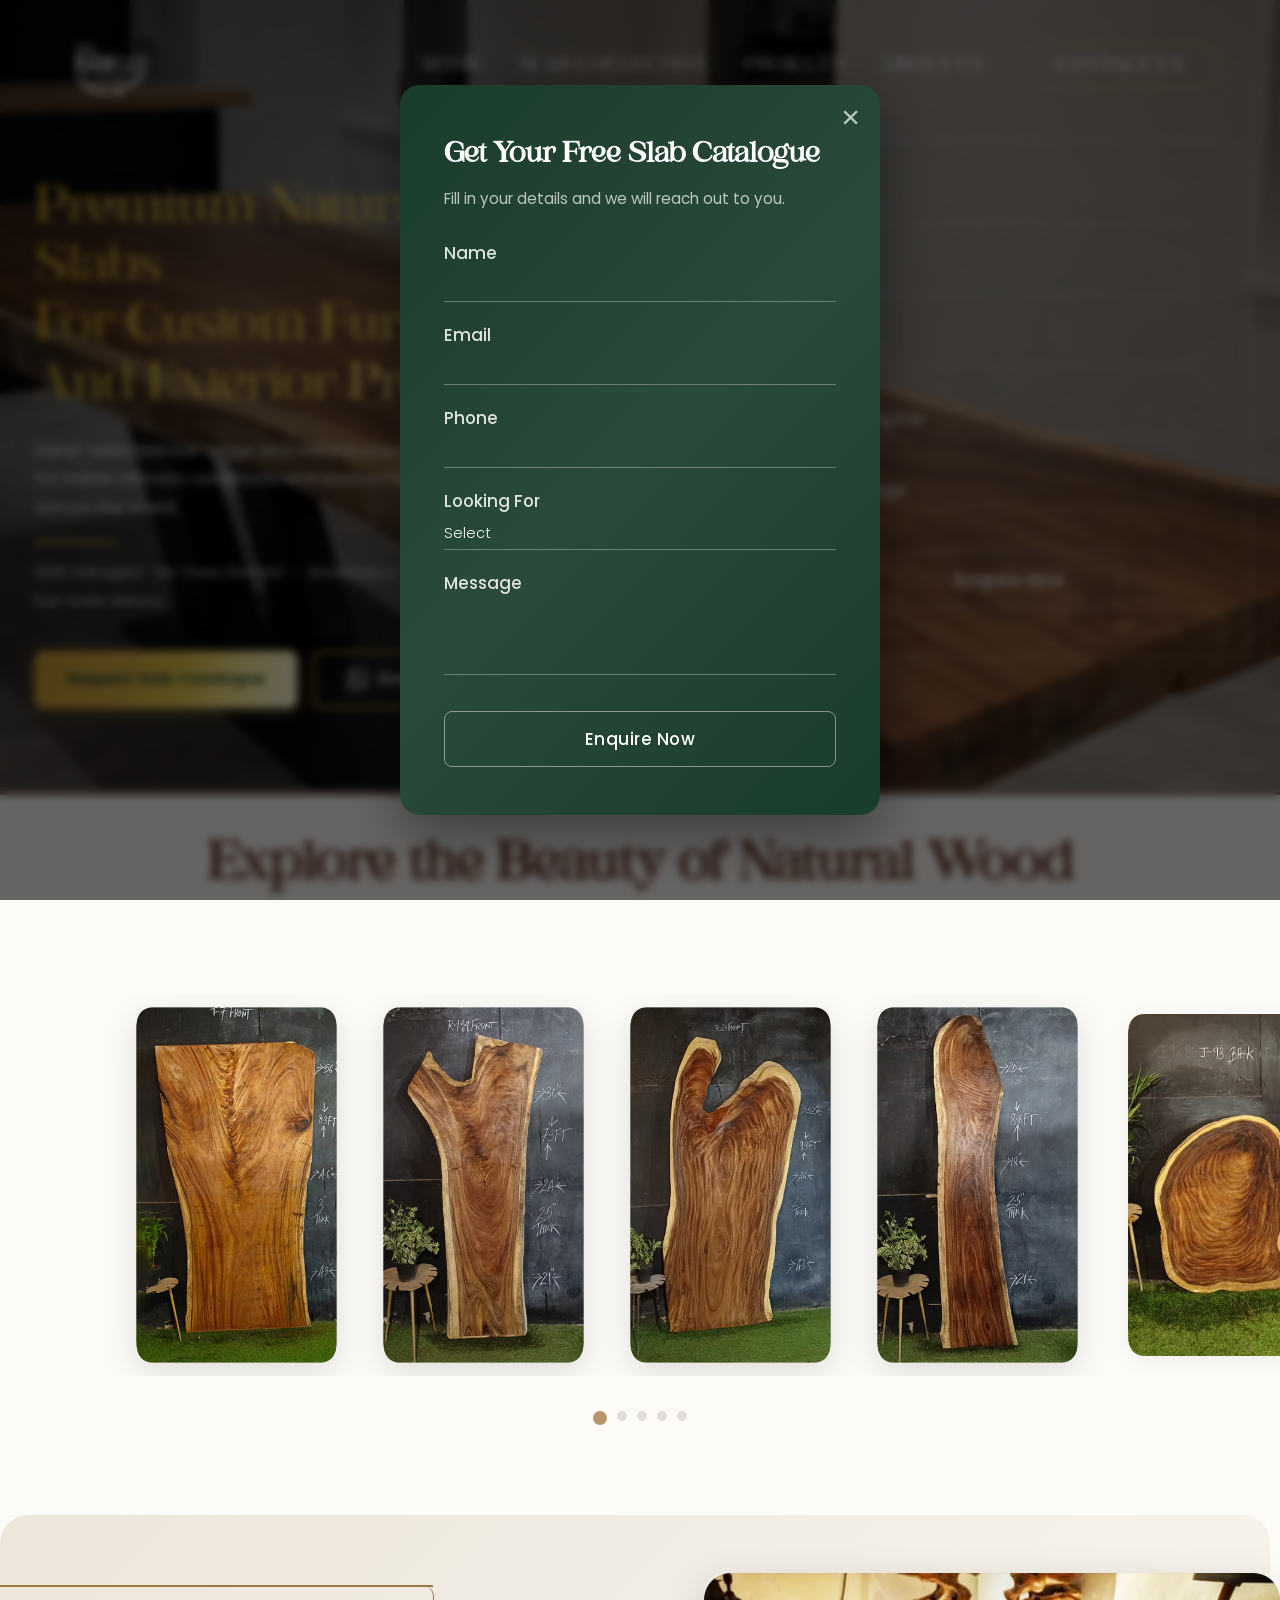
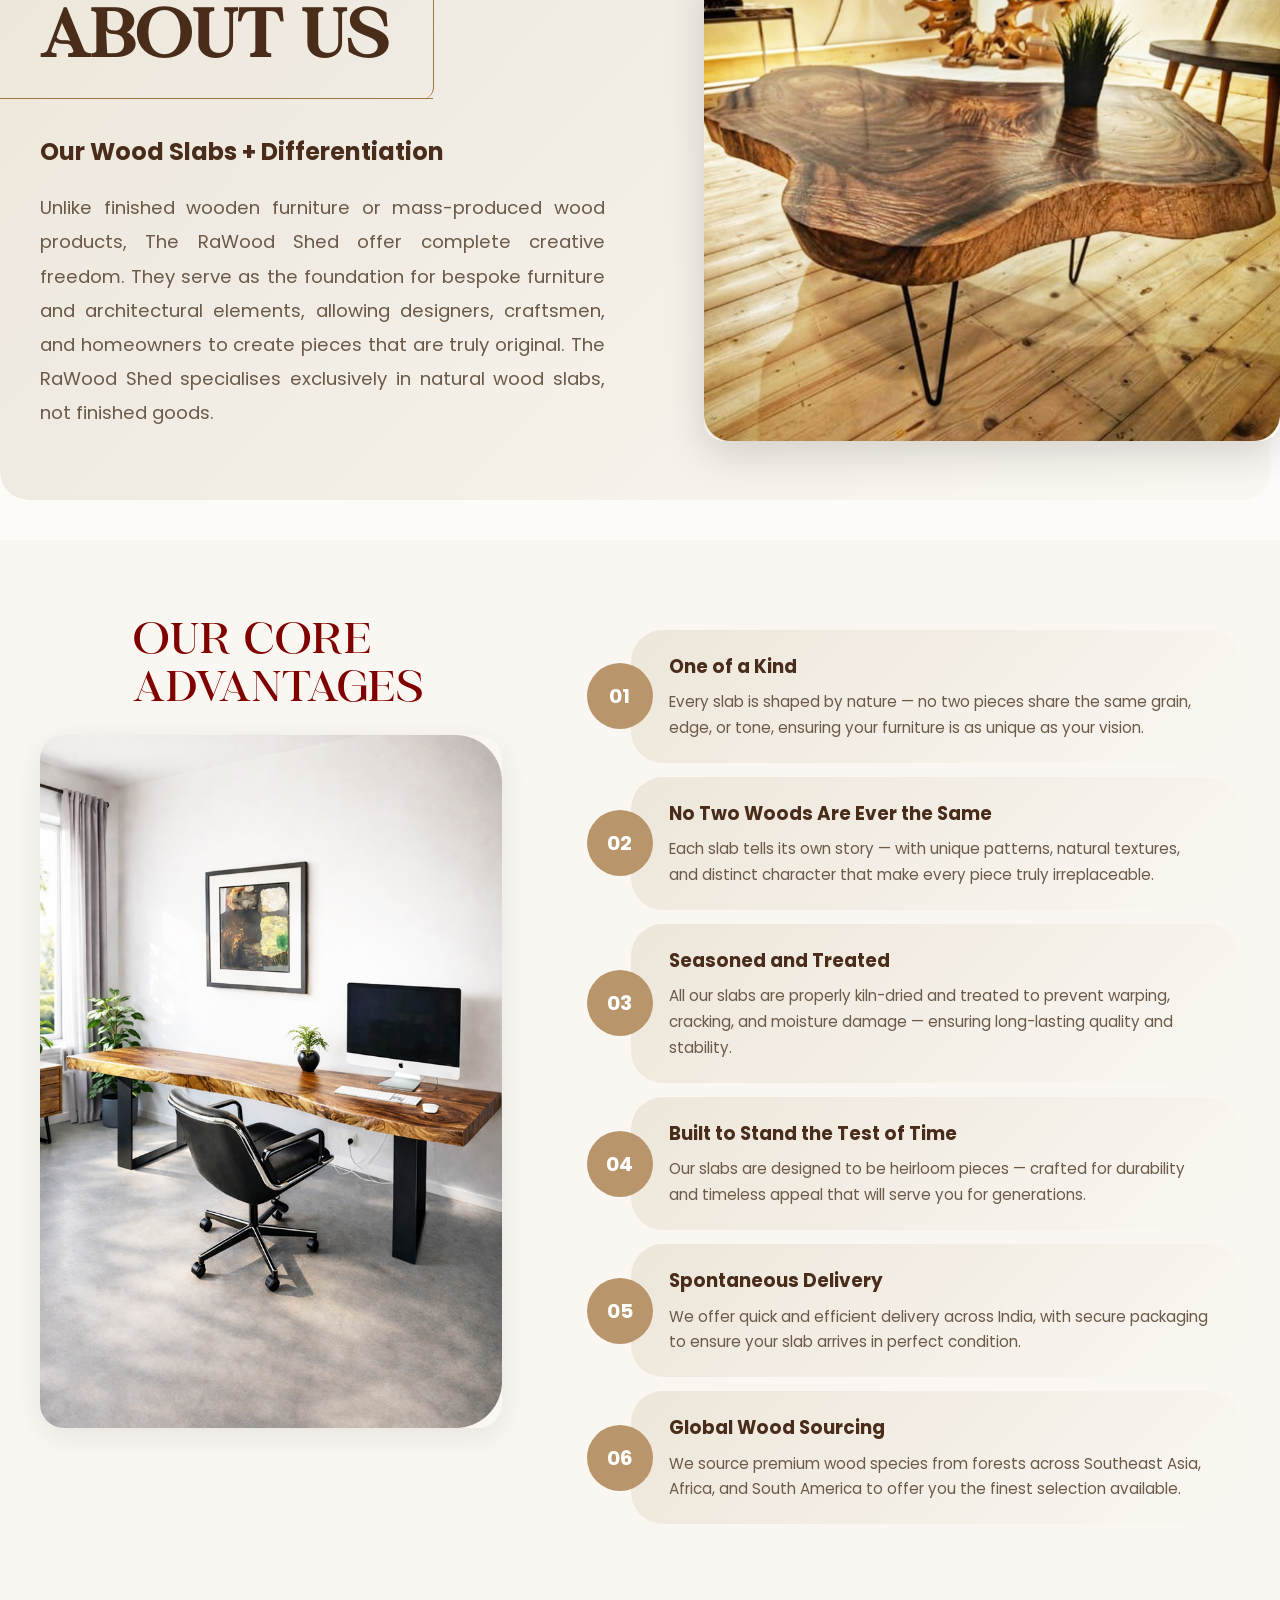
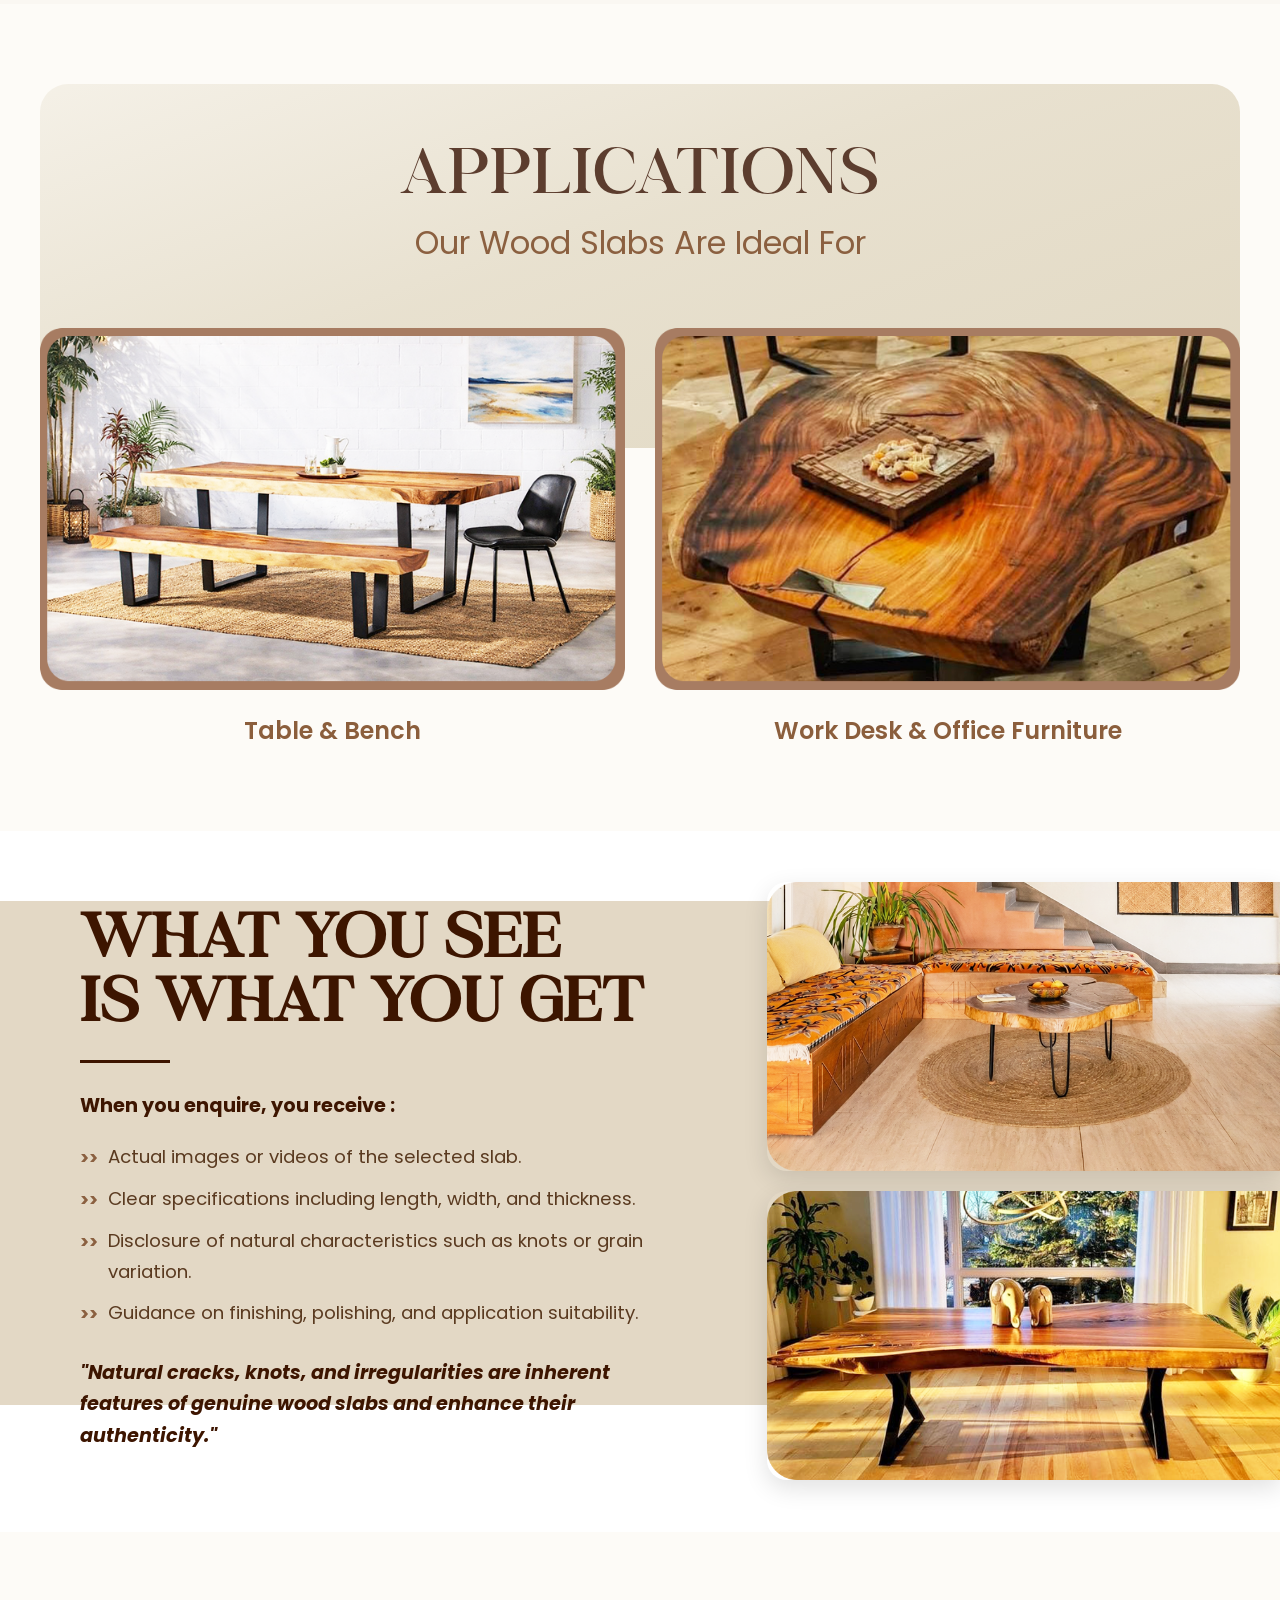
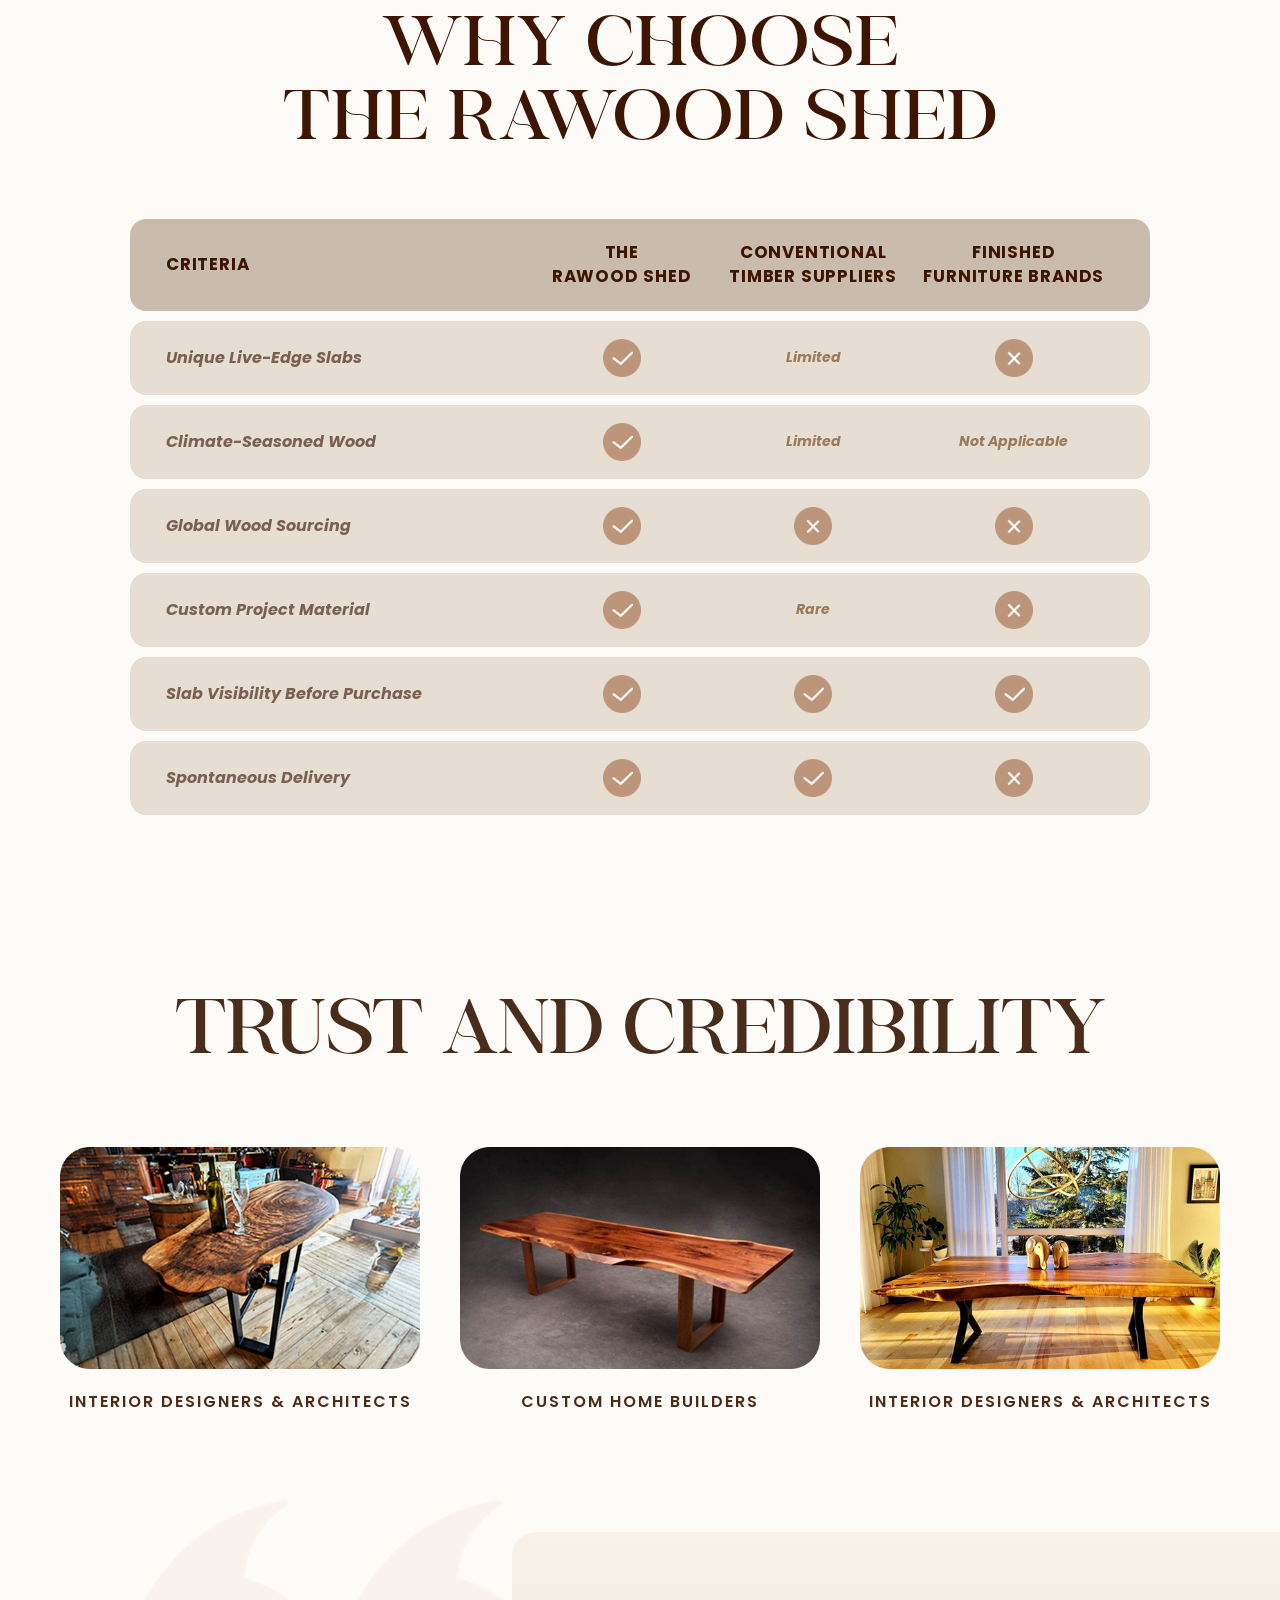
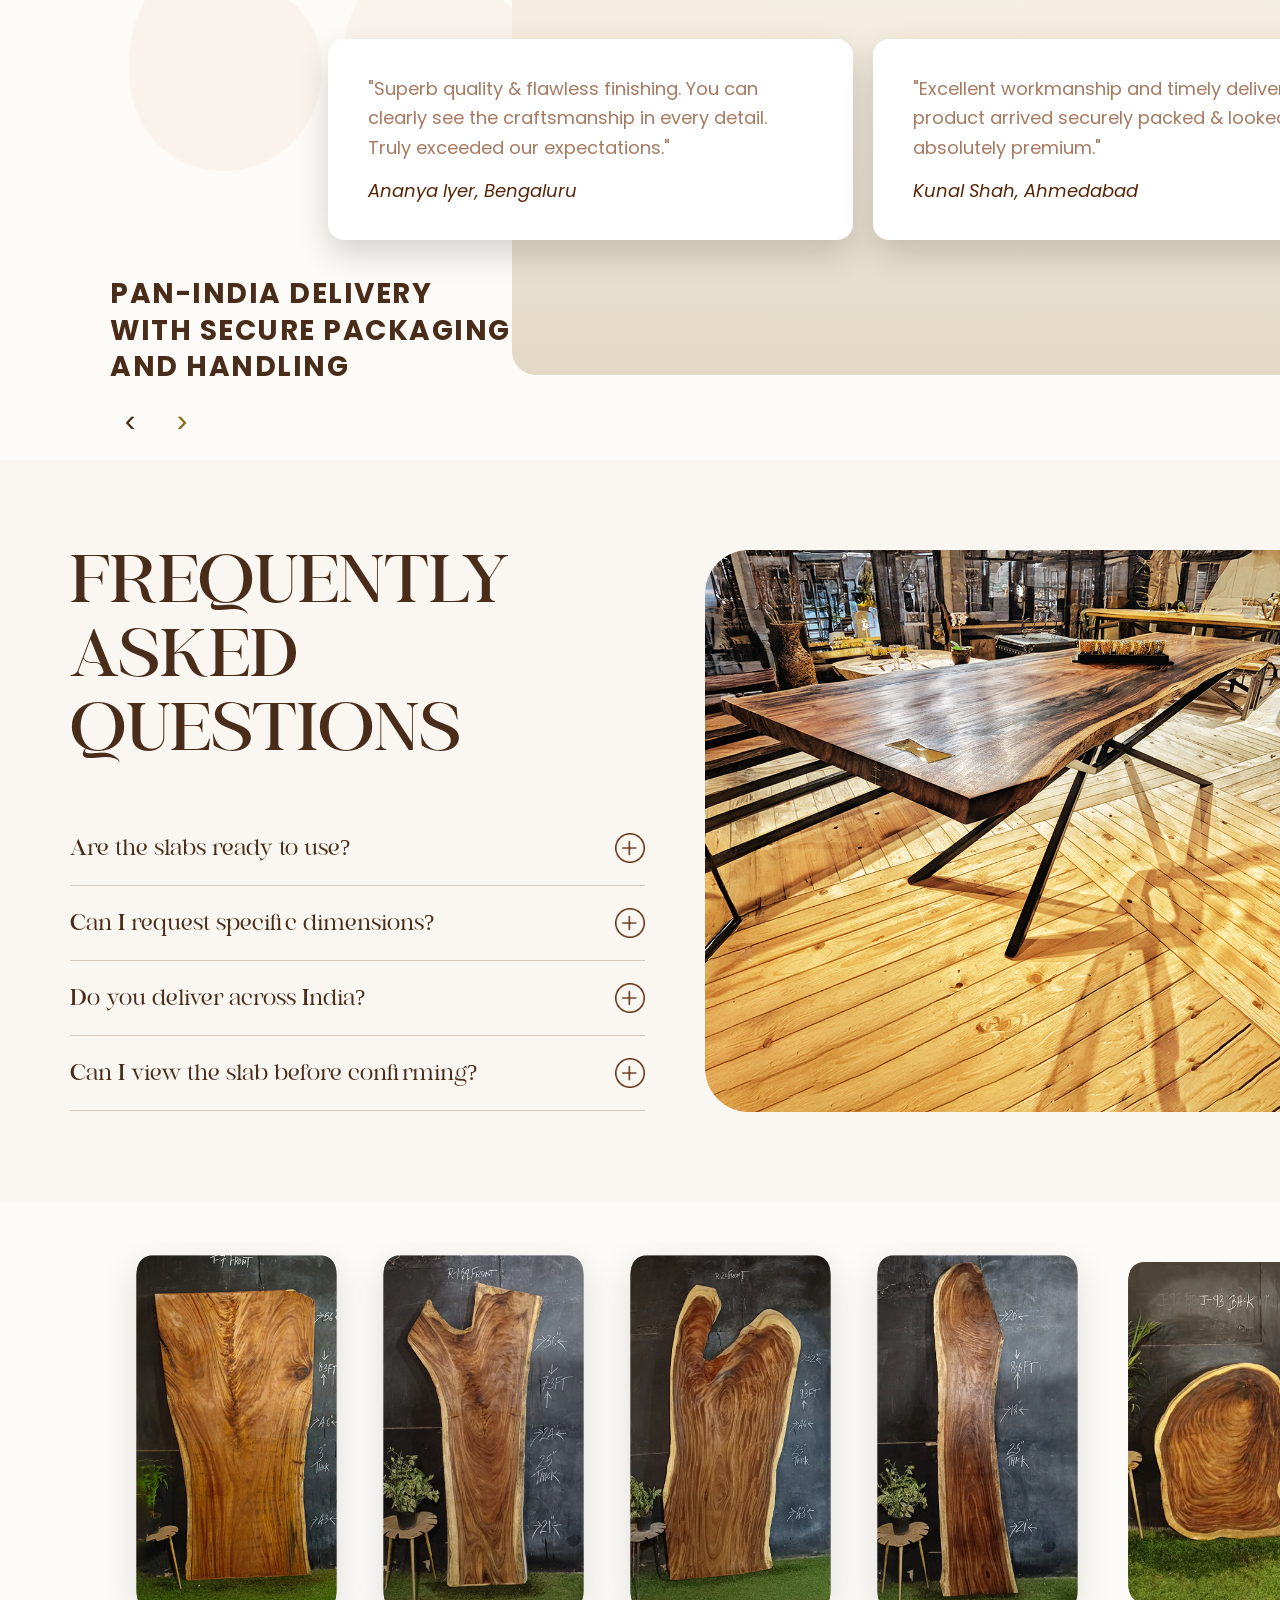
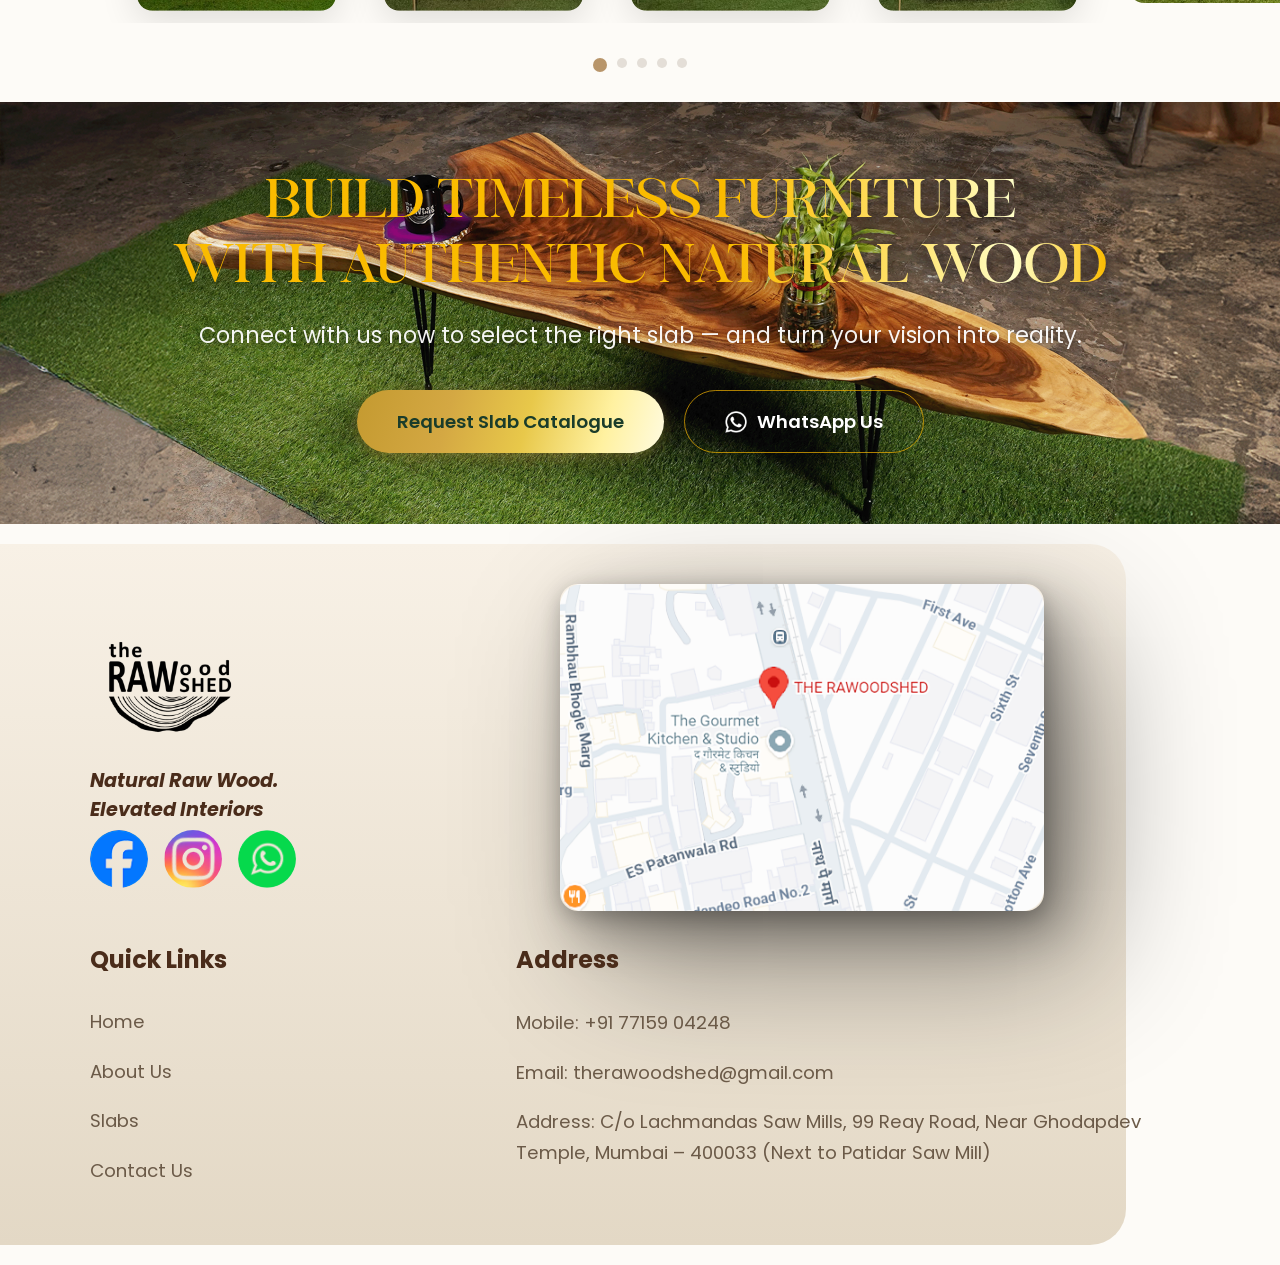
==== index.html @ 5b5d38bb "Initial commit: The RaWood Shed landing page Complete responsive landing page with hero, explore car" ====
<!DOCTYPE html>
<html lang="en">
<head>
    <meta charset="UTF-8">
    <meta name="viewport" content="width=device-width, initial-scale=1.0">
    <title>The RaWood Shed - Premium Natural Wood Slabs</title>
    <link rel="stylesheet" href="css/style.css">
    <link rel="preconnect" href="https://fonts.googleapis.com">
    <link rel="preconnect" href="https://fonts.gstatic.com" crossorigin>
    <link href="https://fonts.googleapis.com/css2?family=Poppins:wght@300;400;500;600;700&display=swap" rel="stylesheet">
</head>
<body>

    <!-- ========== NAVBAR ========== -->
    <nav class="navbar">
        <div class="nav-container">
            <a href="#" class="nav-logo">
                <img src="assets/images/white logo.png" alt="The RaWood Shed" class="nav-logo-img">
            </a>
            <button class="nav-toggle" aria-label="Toggle menu">
                <span></span>
                <span></span>
                <span></span>
            </button>
            <ul class="nav-menu">
                <li><a href="#hero">Home</a></li>
                <li><a href="#explore">Slab Collection</a></li>
                <li><a href="#applications">Projects</a></li>
                <li><a href="#about">About Us</a></li>
                <li><a href="#contact" class="nav-cta" id="cta-nav-contact">Contact Us</a></li>
            </ul>
        </div>
    </nav>

    <!-- ========== HERO SECTION ========== -->
    <section class="hero" id="hero">
        <div class="hero-bg">
            <img src="assets/images/header.png" alt="Premium Wood Slab Table">
            <div class="hero-overlay"></div>
        </div>
        <div class="hero-inner">
            <div class="hero-content">
                <h1 class="hero-title">
                    <span class="hero-line1">Premium Natural Wood Slabs</span>
                    <span class="hero-line2">For Custom Furniture Interior</span>
                    <span class="hero-line3">And Exterior Projects</span>
                </h1>
                <p class="hero-subtitle">Hand-selected live-edge and natural wood slabs, expertly seasoned for Indian climatic conditions and sourced from premium forests across the world.</p>
                <div class="hero-usp">
                    <span>100% Salvaged - No Trees Harmed</span>
                    <span class="usp-divider">|</span>
                    <span>Seasoned & Treated</span>
                    <span class="usp-divider">|</span>
                    <span>One-of-a-kind slabs</span>
                    <span class="usp-divider">|</span>
                    <span>Pan-India delivery</span>
                </div>
                <div class="hero-buttons">
                    <a href="#contact" class="btn btn-gold" id="cta-hero-catalogue">Request Slab Catalogue</a>
                    <a href="https://wa.me/917715904248?text=Hi%2C%20I%20would%20like%20to%20enquire%20about%20your%20wood%20slabs." class="btn btn-outline" id="cta-hero-whatsapp" target="_blank" rel="noopener noreferrer"><img src="assets/images/WP.png" alt="WhatsApp" class="btn-icon"> Enquire On WhatsApp</a>
                </div>
            </div>
            <div class="hero-form-wrapper">
                <form class="hero-form" id="heroForm">
                    <div class="form-group">
                        <label for="heroName">Name</label>
                        <input type="text" id="heroName" name="name" placeholder="" required>
                    </div>
                    <div class="form-group">
                        <label for="heroEmail">Email</label>
                        <input type="email" id="heroEmail" name="email" placeholder="" required>
                    </div>
                    <div class="form-group">
                        <label for="heroPhone">Phone</label>
                        <input type="tel" id="heroPhone" name="phone" placeholder="" required>
                    </div>
                    <div class="form-group">
                        <label for="heroLooking">Looking For</label>
                        <select id="heroLooking" name="looking_for" required>
                            <option value="" disabled selected>Select</option>
                            <option value="dining-table">Dining Table</option>
                            <option value="work-desk">Work Desk</option>
                            <option value="coffee-table">Coffee Table</option>
                            <option value="bench">Bench</option>
                            <option value="wall-art">Wall Art / Decor</option>
                            <option value="other">Other</option>
                        </select>
                    </div>
                    <div class="form-group">
                        <label for="heroMessage">Message</label>
                        <textarea id="heroMessage" name="message" rows="3" placeholder=""></textarea>
                    </div>
                    <button type="submit" class="btn btn-form-submit" id="cta-hero-submit">Enquire Now</button>
                </form>
            </div>
        </div>
        <h2 class="hero-explore-title">Explore the Beauty of Natural Wood</h2>
    </section>

    <!-- ========== EXPLORE GALLERY ========== -->
    <section class="explore" id="explore">
        <div class="explore-carousel">
            <div class="explore-track">
                <div class="explore-card"><img loading="lazy" src="assets/images/1.png" alt="Wood Slab 1"></div>
                <div class="explore-card"><img loading="lazy" src="assets/images/2.png" alt="Wood Slab 2"></div>
                <div class="explore-card"><img loading="lazy" src="assets/images/3.png" alt="Wood Slab 3"></div>
                <div class="explore-card"><img loading="lazy" src="assets/images/4.png" alt="Wood Slab 4"></div>
                <div class="explore-card"><img loading="lazy" src="assets/images/Group 8.png" alt="Wood Slab 5"></div>
                <div class="explore-card"><img loading="lazy" src="assets/images/Group 9.png" alt="Wood Slab 6"></div>
                <div class="explore-card"><img loading="lazy" src="assets/images/Group 10.png" alt="Wood Slab 7"></div>
                <div class="explore-card"><img loading="lazy" src="assets/images/Group 11.png" alt="Wood Slab 8"></div>
            </div>
        </div>
        <div class="explore-dots">
            <span class="dot active" data-index="0"></span>
            <span class="dot" data-index="1"></span>
            <span class="dot" data-index="2"></span>
            <span class="dot" data-index="3"></span>
            <span class="dot" data-index="4"></span>
        </div>
    </section>

    <!-- ========== ABOUT US ========== -->
    <section class="about" id="about">
        <div class="about-wrapper">
            <div class="about-container">
                <div class="about-left">
                    <div class="about-heading-box">
                        <h2 class="section-heading">ABOUT US</h2>
                    </div>
                    <h3 class="about-subtitle">Our Wood Slabs + Differentiation</h3>
                    <p class="about-text">Unlike finished wooden furniture or mass-produced wood products, The RaWood Shed offer complete creative freedom. They serve as the foundation for bespoke furniture and architectural elements, allowing designers, craftsmen, and homeowners to create pieces that are truly original. The RaWood Shed specialises exclusively in natural wood slabs, not finished goods.</p>
                </div>
                <div class="about-right">
                    <img loading="lazy" src="assets/images/about us image.png" alt="Natural Wood Table" class="about-image">
                </div>
            </div>
        </div>
    </section>

    <!-- ========== CORE ADVANTAGES ========== -->
    <section class="advantages" id="advantages">
        <div class="advantages-container">
            <div class="advantages-left">
                <h2 class="section-heading advantages-heading">OUR CORE<br>ADVANTAGES</h2>
                <img loading="lazy" src="assets/images/core advantages.png" alt="Wood desk" class="advantages-image">
            </div>
            <div class="advantages-right">
                <div class="advantage-item">
                    <span class="advantage-number">01</span>
                    <div class="advantage-body">
                        <img loading="lazy" src="assets/images/core advantages BG.png" alt="" class="advantage-bg">
                        <div class="advantage-text">
                            <h4>One of a Kind</h4>
                            <p>Every slab is shaped by nature — no two pieces share the same grain, edge, or tone, ensuring your furniture is as unique as your vision.</p>
                        </div>
                    </div>
                </div>
                <div class="advantage-item">
                    <span class="advantage-number">02</span>
                    <div class="advantage-body">
                        <img loading="lazy" src="assets/images/core advantages BG.png" alt="" class="advantage-bg">
                        <div class="advantage-text">
                            <h4>No Two Woods Are Ever the Same</h4>
                            <p>Each slab tells its own story — with unique patterns, natural textures, and distinct character that make every piece truly irreplaceable.</p>
                        </div>
                    </div>
                </div>
                <div class="advantage-item">
                    <span class="advantage-number">03</span>
                    <div class="advantage-body">
                        <img loading="lazy" src="assets/images/core advantages BG.png" alt="" class="advantage-bg">
                        <div class="advantage-text">
                            <h4>Seasoned and Treated</h4>
                            <p>All our slabs are properly kiln-dried and treated to prevent warping, cracking, and moisture damage — ensuring long-lasting quality and stability.</p>
                        </div>
                    </div>
                </div>
                <div class="advantage-item">
                    <span class="advantage-number">04</span>
                    <div class="advantage-body">
                        <img loading="lazy" src="assets/images/core advantages BG.png" alt="" class="advantage-bg">
                        <div class="advantage-text">
                            <h4>Built to Stand the Test of Time</h4>
                            <p>Our slabs are designed to be heirloom pieces — crafted for durability and timeless appeal that will serve you for generations.</p>
                        </div>
                    </div>
                </div>
                <div class="advantage-item">
                    <span class="advantage-number">05</span>
                    <div class="advantage-body">
                        <img loading="lazy" src="assets/images/core advantages BG.png" alt="" class="advantage-bg">
                        <div class="advantage-text">
                            <h4>Spontaneous Delivery</h4>
                            <p>We offer quick and efficient delivery across India, with secure packaging to ensure your slab arrives in perfect condition.</p>
                        </div>
                    </div>
                </div>
                <div class="advantage-item">
                    <span class="advantage-number">06</span>
                    <div class="advantage-body">
                        <img loading="lazy" src="assets/images/core advantages BG.png" alt="" class="advantage-bg">
                        <div class="advantage-text">
                            <h4>Global Wood Sourcing</h4>
                            <p>We source premium wood species from forests across Southeast Asia, Africa, and South America to offer you the finest selection available.</p>
                        </div>
                    </div>
                </div>
            </div>
        </div>
    </section>

    <!-- ========== APPLICATIONS ========== -->
    <section class="applications" id="applications">
        <div class="applications-container">
            <div class="applications-card">
                <h2 class="section-heading-center applications-heading">APPLICATIONS</h2>
                <p class="applications-subtitle">Our Wood Slabs Are Ideal For</p>
            </div>
            <div class="applications-grid">
                <div class="application-item">
                    <div class="application-card">
                        <img loading="lazy" src="assets/images/application 1.png" alt="Table & Bench">
                    </div>
                    <p class="application-label">Table & Bench</p>
                </div>
                <div class="application-item">
                    <div class="application-card">
                        <img loading="lazy" src="assets/images/application 2.png" alt="Work Desk & Office Furniture">
                    </div>
                    <p class="application-label">Work Desk & Office Furniture</p>
                </div>
            </div>
        </div>
    </section>

    <!-- ========== WHAT YOU SEE IS WHAT YOU GET ========== -->
    <section class="whatyousee" id="whatyousee">
        <div class="whatyousee-container">
            <div class="whatyousee-left">
                <h2 class="section-heading">WHAT YOU SEE<br>IS WHAT YOU GET</h2>
                <div class="whatyousee-divider"></div>
                <p class="whatyousee-intro">When you enquire, you receive :</p>
                <ul class="whatyousee-list">
                    <li><span class="list-marker">>></span> Actual images or videos of the selected slab.</li>
                    <li><span class="list-marker">>></span> Clear specifications including length, width, and thickness.</li>
                    <li><span class="list-marker">>></span> Disclosure of natural characteristics such as knots or grain variation.</li>
                    <li><span class="list-marker">>></span> Guidance on finishing, polishing, and application suitability.</li>
                </ul>
                <p class="whatyousee-note">"Natural cracks, knots, and irregularities are inherent features of genuine wood slabs and enhance their authenticity."</p>
            </div>
            <div class="whatyousee-right">
                <img loading="lazy" src="assets/images/what u see 1.png" alt="Wood furniture showcase" class="whatyousee-img1">
                <img loading="lazy" src="assets/images/what u see 1 2.png" alt="Wood table showcase" class="whatyousee-img2">
            </div>
        </div>
    </section>

    <!-- ========== WHY CHOOSE THE RAWOOD SHED ========== -->
    <section class="whychoose" id="whychoose">
        <div class="whychoose-container">
            <h2 class="section-heading-center">WHY CHOOSE<br>THE RAWOOD SHED</h2>
            <div class="comparison-table">
                <div class="comparison-header">
                    <div class="comparison-col col-criteria">CRITERIA</div>
                    <div class="comparison-col col-rawood">THE<br>RAWOOD SHED</div>
                    <div class="comparison-col col-timber">CONVENTIONAL<br>TIMBER SUPPLIERS</div>
                    <div class="comparison-col col-furniture">FINISHED<br>FURNITURE BRANDS</div>
                </div>
                <div class="comparison-row">
                    <div class="comparison-col col-feature">Unique Live-Edge Slabs</div>
                    <div class="comparison-col col-rawood"><img loading="lazy" src="assets/images/tick.png" alt="Yes" class="comparison-icon"></div>
                    <div class="comparison-col col-timber comp-text-val">Limited</div>
                    <div class="comparison-col col-furniture"><img loading="lazy" src="assets/images/cross.png" alt="No" class="comparison-icon"></div>
                </div>
                <div class="comparison-row">
                    <div class="comparison-col col-feature">Climate-Seasoned Wood</div>
                    <div class="comparison-col col-rawood"><img loading="lazy" src="assets/images/tick.png" alt="Yes" class="comparison-icon"></div>
                    <div class="comparison-col col-timber comp-text-val">Limited</div>
                    <div class="comparison-col col-furniture comp-text-val">Not Applicable</div>
                </div>
                <div class="comparison-row">
                    <div class="comparison-col col-feature">Global Wood Sourcing</div>
                    <div class="comparison-col col-rawood"><img loading="lazy" src="assets/images/tick.png" alt="Yes" class="comparison-icon"></div>
                    <div class="comparison-col col-timber"><img loading="lazy" src="assets/images/cross.png" alt="No" class="comparison-icon"></div>
                    <div class="comparison-col col-furniture"><img loading="lazy" src="assets/images/cross.png" alt="No" class="comparison-icon"></div>
                </div>
                <div class="comparison-row">
                    <div class="comparison-col col-feature">Custom Project Material</div>
                    <div class="comparison-col col-rawood"><img loading="lazy" src="assets/images/tick.png" alt="Yes" class="comparison-icon"></div>
                    <div class="comparison-col col-timber comp-text-val">Rare</div>
                    <div class="comparison-col col-furniture"><img loading="lazy" src="assets/images/cross.png" alt="No" class="comparison-icon"></div>
                </div>
                <div class="comparison-row">
                    <div class="comparison-col col-feature">Slab Visibility Before Purchase</div>
                    <div class="comparison-col col-rawood"><img loading="lazy" src="assets/images/tick.png" alt="Yes" class="comparison-icon"></div>
                    <div class="comparison-col col-timber"><img loading="lazy" src="assets/images/tick.png" alt="Yes" class="comparison-icon"></div>
                    <div class="comparison-col col-furniture"><img loading="lazy" src="assets/images/tick.png" alt="Yes" class="comparison-icon"></div>
                </div>
                <div class="comparison-row">
                    <div class="comparison-col col-feature">Spontaneous Delivery</div>
                    <div class="comparison-col col-rawood"><img loading="lazy" src="assets/images/tick.png" alt="Yes" class="comparison-icon"></div>
                    <div class="comparison-col col-timber"><img loading="lazy" src="assets/images/tick.png" alt="Yes" class="comparison-icon"></div>
                    <div class="comparison-col col-furniture"><img loading="lazy" src="assets/images/cross.png" alt="No" class="comparison-icon"></div>
                </div>
            </div>
        </div>
    </section>

    <!-- ========== TRUST AND CREDIBILITY ========== -->
    <section class="trust" id="trust">
        <div class="trust-container">
            <h2 class="trust-heading">TRUST AND CREDIBILITY</h2>
            <div class="trust-cards">
                <div class="trust-card">
                    <div class="trust-card-img">
                        <img loading="lazy" src="assets/images/trust 1.png" alt="Interior Designers">
                    </div>
                    <p class="trust-card-label">INTERIOR DESIGNERS & ARCHITECTS</p>
                </div>
                <div class="trust-card">
                    <div class="trust-card-img">
                        <img loading="lazy" src="assets/images/trust 2.png" alt="Custom Home Builders">
                    </div>
                    <p class="trust-card-label">CUSTOM HOME BUILDERS</p>
                </div>
                <div class="trust-card">
                    <div class="trust-card-img">
                        <img loading="lazy" src="assets/images/trust 1-1.png" alt="Interior Designers">
                    </div>
                    <p class="trust-card-label">INTERIOR DESIGNERS & ARCHITECTS</p>
                </div>
            </div>
        </div>
    </section>

    <!-- ========== TESTIMONIALS ========== -->
    <section class="testimonials" id="testimonials">
        <img loading="lazy" src="assets/images/quote.png" class="testimonials-quote-img" alt="">
        <div class="testimonials-container">
            <div class="testimonials-slider">
                <div class="testimonials-track">
                    <div class="testimonial-card">
                        <p class="testimonial-text">"Superb quality & flawless finishing. You can clearly see the craftsmanship in every detail. Truly exceeded our expectations."</p>
                        <p class="testimonial-author">Ananya Iyer, Bengaluru</p>
                    </div>
                    <div class="testimonial-card">
                        <p class="testimonial-text">"Excellent workmanship and timely delivery. The product arrived securely packed & looked absolutely premium."</p>
                        <p class="testimonial-author">Kunal Shah, Ahmedabad</p>
                    </div>
                    <div class="testimonial-card">
                        <p class="testimonial-text">"The natural grain and texture of every slab is simply breathtaking. Truly one-of-a-kind pieces that elevate any interior."</p>
                        <p class="testimonial-author">Rajan Mehta, Mumbai</p>
                    </div>
                </div>
            </div>
            <div class="testimonials-bottom">
                <div class="testimonials-delivery">
                    <h3>PAN-INDIA DELIVERY<br>WITH SECURE PACKAGING<br>AND HANDLING</h3>
                    <div class="testimonials-nav">
                        <button class="testimonial-arrow-btn prev-btn">&#8249;</button>
                        <button class="testimonial-arrow-btn next-btn">&#8250;</button>
                    </div>
                </div>
            </div>
        </div>
    </section>

    <!-- ========== FAQ ========== -->
    <section class="faq" id="faq">
        <div class="faq-container">
            <div class="faq-left">
                <h2 class="faq-heading">FREQUENTLY<br>ASKED QUESTIONS</h2>
                <div class="faq-items">
                    <div class="faq-item">
                        <button class="faq-question">
                            <span>Are the slabs ready to use?</span>
                            <img loading="lazy" src="assets/images/Group 15.png" alt="Toggle" class="faq-toggle-icon">
                        </button>
                        <div class="faq-answer">
                            <p>Yes, all our slabs are kiln-dried and treated. Depending on the project, additional finishing (polishing, oiling, lacquer) may be applied based on your preference.</p>
                        </div>
                    </div>
                    <div class="faq-item">
                        <button class="faq-question">
                            <span>Can I request specific dimensions?</span>
                            <img loading="lazy" src="assets/images/Group 15.png" alt="Toggle" class="faq-toggle-icon">
                        </button>
                        <div class="faq-answer">
                            <p>Yes, we can customize slabs to your preferred dimensions. However, since each slab is natural, we recommend choosing from available stock for the best results.</p>
                        </div>
                    </div>
                    <div class="faq-item">
                        <button class="faq-question">
                            <span>Do you deliver across India?</span>
                            <img loading="lazy" src="assets/images/Group 15.png" alt="Toggle" class="faq-toggle-icon">
                        </button>
                        <div class="faq-answer">
                            <p>Absolutely! We offer secure pan-India delivery with professional packaging to ensure your slab arrives in pristine condition.</p>
                        </div>
                    </div>
                    <div class="faq-item">
                        <button class="faq-question">
                            <span>Can I view the slab before confirming?</span>
                            <img loading="lazy" src="assets/images/Group 15.png" alt="Toggle" class="faq-toggle-icon">
                        </button>
                        <div class="faq-answer">
                            <p>Yes! We provide actual images and videos of the exact slab you'll receive. You can also visit our warehouse by appointment to view slabs in person.</p>
                        </div>
                    </div>
                </div>
            </div>
            <div class="faq-right">
                <img loading="lazy" src="assets/images/faq.png" alt="Wood table" class="faq-image">
            </div>
        </div>
    </section>

    <!-- ========== CTA CAROUSEL ========== -->
    <section class="cta-carousel-section">
        <div class="cta-carousel">
            <div class="cta-carousel-track">
                <div class="cta-carousel-card"><img loading="lazy" src="assets/images/1.png" alt="Wood Slab 1"></div>
                <div class="cta-carousel-card"><img loading="lazy" src="assets/images/2.png" alt="Wood Slab 2"></div>
                <div class="cta-carousel-card"><img loading="lazy" src="assets/images/3.png" alt="Wood Slab 3"></div>
                <div class="cta-carousel-card"><img loading="lazy" src="assets/images/4.png" alt="Wood Slab 4"></div>
                <div class="cta-carousel-card"><img loading="lazy" src="assets/images/Group 8.png" alt="Wood Slab 5"></div>
                <div class="cta-carousel-card"><img loading="lazy" src="assets/images/Group 9.png" alt="Wood Slab 6"></div>
                <div class="cta-carousel-card"><img loading="lazy" src="assets/images/Group 10.png" alt="Wood Slab 7"></div>
                <div class="cta-carousel-card"><img loading="lazy" src="assets/images/Group 11.png" alt="Wood Slab 8"></div>
            </div>
        </div>
        <div class="cta-carousel-dots">
            <span class="dot active" data-index="0"></span>
            <span class="dot" data-index="1"></span>
            <span class="dot" data-index="2"></span>
            <span class="dot" data-index="3"></span>
            <span class="dot" data-index="4"></span>
        </div>
    </section>

    <!-- ========== BUILD TIMELESS CTA ========== -->
    <section class="cta-section" id="contact">
        <div class="cta-bg">
            <img loading="lazy" src="assets/images/build timeless BG.png" alt="" class="cta-bg-img">
        </div>
        <div class="cta-container">
            <h2 class="cta-title">BUILD TIMELESS FURNITURE<br>WITH AUTHENTIC NATURAL WOOD</h2>
            <p class="cta-subtitle">Connect with us now to select the right slab — and turn your vision into reality.</p>
            <div class="cta-buttons">
                <a href="#" class="btn btn-gold" id="cta-bottom-catalogue">Request Slab Catalogue</a>
                <a href="https://wa.me/917715904248?text=Hi%2C%20I%20would%20like%20to%20enquire%20about%20your%20wood%20slabs." class="btn btn-outline-dark" id="cta-bottom-whatsapp" target="_blank" rel="noopener noreferrer"><img loading="lazy" src="assets/images/WP.png" alt="WhatsApp" class="btn-icon"> WhatsApp Us</a>
            </div>
        </div>
    </section>

    <!-- ========== FOOTER ========== -->
    <footer class="footer" id="footer">
        <div class="footer-bg">
            <img loading="lazy" src="assets/images/Footer BG 1.png" alt="" class="footer-bg-img">
        </div>
        <div class="footer-container">
            <div class="footer-top-row">
                <div class="footer-col footer-brand">
                    <div class="footer-logo">
                        <img loading="lazy" src="assets/images/black logo.png" alt="The RaWood Shed" class="footer-logo-img">
                    </div>
                    <p class="footer-tagline">Natural Raw Wood.<br>Elevated Interiors</p>
                    <div class="footer-socials">
                        <a href="#"><img loading="lazy" src="assets/images/transparent-Photoroom - 2026-02-18T194327.606.png" alt="Facebook"></a>
                        <a href="#"><img loading="lazy" src="assets/images/imgi_24_instagram.png" alt="Instagram"></a>
                        <a href="#"><img loading="lazy" src="assets/images/transparent-Photoroom - 2026-02-18T194255.394.png" alt="WhatsApp"></a>
                    </div>
                </div>
                <div class="footer-col footer-map-col">
                    <a href="https://maps.app.goo.gl/A5FKTrji2gpMmQ6F9" target="_blank" rel="noopener noreferrer"><img loading="lazy" src="assets/images/map.png" alt="Location Map" class="footer-map"></a>
                </div>
            </div>
            <div class="footer-bottom-row">
                <div class="footer-col footer-links">
                    <h4>Quick Links</h4>
                    <ul>
                        <li><a href="#">Home</a></li>
                        <li><a href="#about">About Us</a></li>
                        <li><a href="#explore">Slabs</a></li>
                        <li><a href="#contact">Contact Us</a></li>
                    </ul>
                </div>
                <div class="footer-col footer-address">
                    <h4>Address</h4>
                    <p>Mobile: +91 77159 04248</p>
                    <p>Email: therawoodshed@gmail.com</p>
                    <p>Address: C/o Lachmandas Saw Mills, 99 Reay Road, Near Ghodapdev Temple, Mumbai – 400033 (Next to Patidar Saw Mill)</p>
                </div>
            </div>
        </div>
    </footer>

    <!-- ========== MOBILE FIXED CTA BAR ========== -->
    <div class="mobile-cta-bar" id="mobileCTABar">
        <a href="#contact" class="mobile-cta-btn mobile-cta-enquire" id="cta-mobile-enquire">Enquire Now</a>
        <a href="https://wa.me/917715904248?text=Hi%2C%20I%20would%20like%20to%20enquire%20about%20your%20wood%20slabs." class="mobile-cta-btn mobile-cta-whatsapp" id="cta-mobile-whatsapp" target="_blank" rel="noopener noreferrer">
            <img loading="lazy" src="assets/images/WP.png" alt="WhatsApp" class="mobile-cta-icon"> WhatsApp
        </a>
    </div>

    <!-- ========== POPUP ENQUIRY MODAL ========== -->
    <div class="popup-overlay" id="popupOverlay">
        <div class="popup-modal">
            <button class="popup-close" id="popupClose" aria-label="Close popup">&times;</button>
            <h3 class="popup-title">Get Your Free Slab Catalogue</h3>
            <p class="popup-subtitle">Fill in your details and we will reach out to you.</p>
            <form class="popup-form" id="popupForm">
                <div class="form-group">
                    <label for="popupName">Name</label>
                    <input type="text" id="popupName" name="name" placeholder="" required>
                </div>
                <div class="form-group">
                    <label for="popupEmail">Email</label>
                    <input type="email" id="popupEmail" name="email" placeholder="" required>
                </div>
                <div class="form-group">
                    <label for="popupPhone">Phone</label>
                    <input type="tel" id="popupPhone" name="phone" placeholder="" required>
                </div>
                <div class="form-group">
                    <label for="popupLooking">Looking For</label>
                    <select id="popupLooking" name="looking_for" required>
                        <option value="" disabled selected>Select</option>
                        <option value="dining-table">Dining Table</option>
                        <option value="work-desk">Work Desk</option>
                        <option value="coffee-table">Coffee Table</option>
                        <option value="bench">Bench</option>
                        <option value="wall-art">Wall Art / Decor</option>
                        <option value="other">Other</option>
                    </select>
                </div>
                <div class="form-group">
                    <label for="popupMessage">Message</label>
                    <textarea id="popupMessage" name="message" rows="3" placeholder=""></textarea>
                </div>
                <button type="submit" class="btn btn-form-submit" id="cta-popup-submit">Enquire Now</button>
            </form>
        </div>
    </div>

    <script src="js/main.js" defer></script>
</body>
</html>
---- css/style.css ----
/* ========== FONTS ========== */
@font-face {
    font-family: 'CSBliska';
    src: url('../assets/fonts/CSBliska-Regular_demo-BF698413a28c21d.otf') format('opentype');
    font-weight: normal;
    font-style: normal;
    font-display: swap;
}

/* ========== CSS RESET & BASE ========== */
*, *::before, *::after {
    margin: 0;
    padding: 0;
    box-sizing: border-box;
}

:root {
    --color-bg: #FDFBF7;
    --color-cream: #F5F0E8;
    --color-cream-light: #FAF7F2;
    --color-brown: #8B6914;
    --color-brown-light: #B8956A;
    --color-brown-dark: #1A3C2A;
    --color-gold: #D4A843;
    --color-gold-gradient: linear-gradient(180deg, #E8C44A 0%, #D4A843 50%, #C49A30 100%);
    --color-text: #2D2D2D;
    --color-text-light: #666666;
    --color-text-muted: #999999;
    --color-white: #FFFFFF;
    --color-dark-green: #1A3C2A;
    --font-primary: 'Poppins', sans-serif;
    --font-display: 'CSBliska', serif;
    --radius-sm: 8px;
    --radius-md: 16px;
    --radius-lg: 24px;
    --radius-xl: 32px;
    --shadow-soft: 0 4px 24px rgba(0, 0, 0, 0.06);
    --shadow-card: 0 8px 32px rgba(0, 0, 0, 0.08);
}

html {
    scroll-behavior: smooth;
    font-size: 16px;
}

body {
    font-family: var(--font-primary);
    background-color: var(--color-bg);
    color: var(--color-text);
    line-height: 1.6;
    overflow-x: hidden;
    -webkit-font-smoothing: antialiased;
}

img {
    max-width: 100%;
    height: auto;
    display: block;
}

a {
    text-decoration: none;
    color: inherit;
}

ul {
    list-style: none;
}

/* ========== UTILITY ========== */
.section-heading {
    font-family: var(--font-display);
    font-size: clamp(2rem, 4vw, 3.2rem);
    color: var(--color-text);
    line-height: 1.1;
    letter-spacing: 1px;
}

.section-heading-center {
    font-family: var(--font-display);
    font-size: clamp(2rem, 4vw, 3.2rem);
    color: var(--color-text);
    line-height: 1.1;
    letter-spacing: 1px;
    text-align: center;
}

.section-title-script {
    font-family: var(--font-display);
    font-size: clamp(1.6rem, 3.5vw, 2.8rem);
    text-align: center;
    color: var(--color-text);
    padding: 60px 20px 40px;
}

/* ========== BUTTONS ========== */
.btn {
    display: inline-flex;
    align-items: center;
    justify-content: center;
    gap: 10px;
    padding: 14px 32px;
    border-radius: 50px;
    font-family: var(--font-primary);
    font-size: 0.95rem;
    font-weight: 600;
    cursor: pointer;
    transition: all 0.3s ease;
    border: none;
    white-space: nowrap;
}

.btn-gold {
    background: linear-gradient(105deg, #C49A30 0%, #D4A843 30%, #E8C84A 55%, #FFF1A0 80%, #FFFBE0 100%);
    color: var(--color-dark-green);
    box-shadow: 0 4px 16px rgba(212, 168, 67, 0.35);
    border-radius: 8px;
}

.btn-gold:hover {
    transform: translateY(-2px);
    box-shadow: 0 6px 24px rgba(212, 168, 67, 0.5);
}

.btn-outline {
    background: transparent;
    color: var(--color-white);
    border: 2px solid var(--color-gold);
    border-radius: 8px;
}

.btn-outline:hover {
    background: rgba(212, 168, 67, 0.1);
    transform: translateY(-2px);
}

.btn-outline-dark {
    background: transparent;
    color: var(--color-text);
    border: 2px solid var(--color-text);
}

.btn-outline-dark:hover {
    background: rgba(0, 0, 0, 0.05);
    transform: translateY(-2px);
}

.btn-icon {
    width: 22px;
    height: 22px;
}

/* ========== NAVBAR ========== */
.navbar {
    position: fixed;
    top: 0;
    left: 0;
    right: 0;
    z-index: 1000;
    padding: 16px 0;
    transition: all 0.3s ease;
    background: transparent;
}

.navbar.scrolled {
    background: rgba(20, 20, 20, 0.45);
    backdrop-filter: blur(20px);
    -webkit-backdrop-filter: blur(20px);
    padding: 4px 0;
    box-shadow: 0 4px 30px rgba(0, 0, 0, 0.2);
    border-bottom: 1px solid rgba(255, 255, 255, 0.06);
}

.navbar.scrolled .nav-logo-img {
    height: 55px;
}

.nav-container {
    max-width: 1440px;
    margin: 0 auto;
    padding: 0 60px;
    display: flex;
    align-items: center;
    justify-content: space-between;
}

.nav-logo {
    display: flex;
    align-items: center;
    gap: 8px;
    color: var(--color-white);
    text-decoration: none;
}

.nav-logo-img {
    height: 100px;
    width: auto;
}

.logo-emblem {
    width: 44px;
    height: 44px;
    color: var(--color-white);
}

.logo-emblem svg {
    width: 100%;
    height: 100%;
}

.logo-text {
    display: flex;
    flex-direction: column;
    line-height: 1;
}

.logo-the {
    font-family: var(--font-primary);
    font-weight: 300;
    font-size: 0.55rem;
    letter-spacing: 1px;
    opacity: 0.8;
    text-transform: lowercase;
}

.logo-raw {
    font-family: var(--font-display);
    font-weight: 700;
    font-size: 1.3rem;
    letter-spacing: 2px;
}

.logo-ood {
    font-family: var(--font-primary);
    font-weight: 300;
    font-size: 0.85rem;
    letter-spacing: 1px;
    opacity: 0.85;
}

.logo-shed {
    font-family: var(--font-primary);
    font-weight: 400;
    font-size: 0.6rem;
    letter-spacing: 4px;
    text-transform: uppercase;
    opacity: 0.8;
}

.nav-toggle {
    display: none;
    flex-direction: column;
    gap: 5px;
    background: none;
    border: none;
    cursor: pointer;
    padding: 5px;
}

.nav-toggle span {
    display: block;
    width: 24px;
    height: 2px;
    background: var(--color-white);
    transition: all 0.3s ease;
    border-radius: 2px;
}

.nav-menu {
    display: flex;
    align-items: center;
    gap: 36px;
}

.nav-menu li:not(:last-child) a {
    padding-bottom: 8px;
    border-bottom: 1px solid rgba(212, 168, 67, 0.3);
}

.nav-menu li a {
    color: var(--color-white);
    font-family: var(--font-display);
    font-size: 1.1rem;
    font-weight: normal;
    transition: opacity 0.3s ease;
    opacity: 0.9;
    text-transform: uppercase;
    letter-spacing: 1.5px;
}

.nav-menu li a:hover {
    opacity: 1;
}

.nav-cta {
    padding: 12px 36px !important;
    border-radius: 50px !important;
    border: 1.5px solid #D4A843 !important;
    background: transparent !important;
    font-weight: normal !important;
    font-size: 1.1rem !important;
    opacity: 1 !important;
    transition: all 0.3s ease;
    color: var(--color-white) !important;
    margin-left: auto;
}

.nav-cta:hover {
    transform: translateY(-1px);
    box-shadow: 0 4px 16px rgba(212, 168, 67, 0.25);
}

/* ========== HERO ========== */
.hero {
    position: relative;
    display: flex;
    flex-direction: column;
}

.hero-bg {
    position: absolute;
    top: 0;
    left: 0;
    right: 0;
    height: 88vh;
    z-index: 0;
    overflow: hidden;
}

.hero-bg img {
    width: 100%;
    height: 100%;
    object-fit: cover;
    object-position: center center;
}

.hero-overlay {
    position: absolute;
    inset: 0;
    background: linear-gradient(
        135deg,
        rgba(0, 0, 0, 0.6) 0%,
        rgba(0, 0, 0, 0.35) 40%,
        rgba(0, 0, 0, 0.2) 100%
    );
}

.hero-inner {
    position: relative;
    z-index: 2;
    max-width: 1440px;
    margin: 0 auto;
    padding: 140px 30px 50px 35px;
    display: grid;
    grid-template-columns: 1fr 480px;
    gap: 40px;
    align-items: start;
    width: 100%;
    min-height: 88vh;
}

.hero-content {
    display: flex;
    flex-direction: column;
    justify-content: center;
    padding-top: 40px;
}

.hero-title {
    font-family: var(--font-display);
    background: linear-gradient(
        105deg,
        #C8A020 0%,
        #E8C84A 25%,
        #F5D44A 45%,
        #FFF1A0 60%,
        #FFFBE0 70%,
        #FFF1A0 75%,
        #F5D44A 85%,
        #E8C84A 100%
    );
    -webkit-background-clip: text;
    -webkit-text-fill-color: transparent;
    background-clip: text;
    margin-bottom: 20px;
    line-height: 1.15;
    font-style: normal;
    font-weight: normal;
}

.hero-line1 {
    display: block;
    font-size: clamp(2rem, 4.2vw, 3.2rem);
}

.hero-line2 {
    display: block;
    font-size: clamp(2rem, 4.2vw, 3.2rem);
}

.hero-line3 {
    display: block;
    font-size: clamp(2rem, 4.2vw, 3.2rem);
}

.hero-subtitle {
    color: rgba(255, 255, 255, 0.85);
    font-size: clamp(0.9rem, 1.5vw, 1.05rem);
    max-width: 600px;
    margin-bottom: 20px;
    line-height: 1.7;
}

.hero-usp {
    color: rgba(255, 255, 255, 0.75);
    font-size: 0.9rem;
    font-family: var(--font-primary);
    margin-bottom: 10px;
    padding-top: 20px;
    position: relative;
    display: flex;
    flex-wrap: wrap;
    gap: 6px;
    align-items: center;
}

.hero-usp::before {
    content: '';
    position: absolute;
    top: 0;
    left: 0;
    width: 80px;
    height: 2px;
    background: linear-gradient(90deg, #E8C84A, #C8A020);
    border-radius: 2px;
}

.usp-divider {
    opacity: 0.45;
    margin: 0 4px;
}

.hero-buttons {
    display: flex;
    gap: 16px;
    flex-wrap: wrap;
    margin-top: 28px;
}

/* ========== HERO FORM ========== */
.hero-form-wrapper {
    display: flex;
    align-items: flex-start;
    justify-content: center;
}

.hero-form {
    width: 100%;
    padding: 52px 54px 50px;
    background: none;
    border: 1.5px solid rgba(255, 255, 255, 0.35);
    border-radius: 18px;
    display: flex;
    flex-direction: column;
    gap: 40px;
}

.hero-form .form-group {
    padding: 0;
}

.hero-form label {
    display: block;
    color: rgba(255, 255, 255, 0.85);
    font-family: var(--font-primary);
    font-size: 1.05rem;
    font-weight: 500;
    letter-spacing: 0.3px;
}

.hero-form input,
.hero-form select {
    display: block;
    width: 100%;
    background: transparent;
    border: none;
    border-bottom: 1.5px solid rgba(255, 255, 255, 0.3);
    padding: 0 0 3px;
    margin: 0;
    color: var(--color-white);
    font-family: var(--font-primary);
    font-size: 0.1px;
    font-weight: 300;
    outline: none;
    transition: all 0.2s ease;
    border-radius: 0;
    -webkit-appearance: none;
    line-height: 1;
}

.hero-form input:focus,
.hero-form select:focus {
    font-size: 0.85rem;
    padding: 3px 0 4px;
}

.hero-form textarea {
    display: block;
    width: 100%;
    background: transparent;
    border: none;
    border-bottom: 1.5px solid rgba(255, 255, 255, 0.3);
    padding: 0 0 3px;
    margin: 0;
    color: var(--color-white);
    font-family: var(--font-primary);
    font-size: 0.1px;
    font-weight: 300;
    outline: none;
    transition: all 0.2s ease;
    border-radius: 0;
    -webkit-appearance: none;
    resize: none;
    line-height: 1;
}

.hero-form textarea:focus {
    font-size: 0.85rem;
    padding: 3px 0 4px;
    min-height: 24px;
}

.hero-form input:focus,
.hero-form select:focus,
.hero-form textarea:focus {
    border-bottom-color: rgba(255, 255, 255, 0.5);
}

.hero-form input::placeholder,
.hero-form textarea::placeholder {
    color: rgba(255, 255, 255, 0.3);
}

.hero-form select {
    cursor: pointer;
}

.hero-form select option {
    background: #1D1D1D;
    color: var(--color-white);
}

.btn-form-submit {
    display: inline-flex;
    align-items: center;
    justify-content: center;
    padding: 14px 56px;
    border-radius: 8px;
    font-family: var(--font-primary);
    font-size: 1.05rem;
    font-weight: 500;
    cursor: pointer;
    transition: all 0.3s ease;
    background: none;
    color: var(--color-white);
    border: 1.5px solid rgba(255, 255, 255, 0.45);
    align-self: center;
    margin-top: 4px;
    letter-spacing: 0.5px;
}

.btn-form-submit:hover {
    background: rgba(255, 255, 255, 0.08);
    border-color: rgba(255, 255, 255, 0.6);
    transform: translateY(-1px);
}

/* ========== HERO EXPLORE TITLE ========== */
.hero-explore-title {
    position: relative;
    z-index: 2;
    font-family: var(--font-display);
    font-size: clamp(2.1rem, 4.5vw, 3.3rem);
    text-align: center;
    color: #6B3A2A;
    background: var(--color-bg);
    padding: 30px 20px 35px;
    width: 100%;
    border-top: 3px solid #6B3A2A;
}

/* ========== EXPLORE GALLERY ========== */
.explore {
    padding: 50px 0 50px;
    background: var(--color-bg);
    overflow: hidden;
}

.explore-carousel {
    overflow: hidden;
    padding: 20px 140px;
}

.explore-track {
    display: flex;
    gap: 54px;
    transition: transform 0.5s ease;
    cursor: grab;
    align-items: center;
}

.explore-track:active {
    cursor: grabbing;
}

.explore-card {
    flex: 0 0 calc(22% - 27px);
    border-radius: 16px;
    overflow: hidden;
    box-shadow: var(--shadow-soft);
    transition: all 0.4s ease;
}

.explore-card.active-card {
    transform: scale(1.04);
    box-shadow: 0 10px 35px rgba(0, 0, 0, 0.12);
}

.explore-card:hover {
    transform: scale(1.02);
}

.explore-card.active-card:hover {
    transform: scale(1.06);
}

.explore-card img {
    width: 100%;
    height: auto;
    object-fit: contain;
    display: block;
}

.explore-dots {
    display: flex;
    justify-content: center;
    gap: 10px;
    margin-top: 35px;
}

.dot {
    width: 10px;
    height: 10px;
    border-radius: 50%;
    background: rgba(180, 170, 155, 0.35);
    cursor: pointer;
    transition: all 0.3s ease;
}

.dot.active {
    background: var(--color-brown-light);
    width: 14px;
    height: 14px;
}

/* ========== ABOUT US ========== */
.about {
    padding: 40px 0;
    background: var(--color-bg);
}

.about-wrapper {
    max-width: 1287px;
    margin: 0 auto;
    padding: 0 10px 0 0;
    overflow: hidden;
    border-radius: 28px;
}

.about-container {
    background: linear-gradient(135deg, #EDE6DA 0%, #F0EBE2 30%, #F5F0E8 60%, #FAF7F2 100%);
    border-radius: 28px;
    padding: 70px 40px 70px 40px;
    display: grid;
    grid-template-columns: 1fr 1fr;
    gap: 60px;
    align-items: center;
    overflow: visible;
    position: relative;
}

.about-left {
    position: relative;
}

.about-heading-box {
    display: inline-block;
    border-right: 1.5px solid #9B7940;
    border-top: none;
    border-bottom: none;
    border-left: none;
    border-radius: 0 12px 12px 0;
    padding: 20px 44px 20px 0;
    margin-bottom: 34px;
    margin-left: -40px;
    padding-left: 40px;
    position: relative;
}

.about-heading-box::before {
    content: '';
    position: absolute;
    top: 0;
    left: 0;
    right: 0;
    height: 1.5px;
    background: #9B7940;
}

.about-heading-box::after {
    content: '';
    position: absolute;
    bottom: 0;
    left: 0;
    right: 0;
    height: 1.5px;
    background: #9B7940;
}

.about-heading-box .section-heading {
    font-size: clamp(2.8rem, 5.5vw, 4.2rem);
    color: #4A2C1A;
    margin: 0;
}

.about-subtitle {
    font-family: var(--font-primary);
    font-size: 1.5rem;
    font-weight: 700;
    color: #4A2C1A;
    margin-bottom: 20px;
}

.about-text {
    font-size: 1.15rem;
    color: #6B5A48;
    line-height: 1.85;
    text-align: justify;
}

.about-right {
    display: flex;
    justify-content: flex-end;
    align-items: center;
    overflow: visible;
}

.about-image {
    width: 102%;
    max-width: none;
    border-radius: 20px;
    box-shadow: 0 12px 40px rgba(0, 0, 0, 0.15);
    margin-right: -50px;
    margin-top: -20px;
    margin-bottom: -20px;
}

/* ========== CORE ADVANTAGES ========== */
.advantages {
    padding: 80px 0;
    background: var(--color-cream-light);
}

.advantages-container {
    max-width: 1280px;
    margin: 0 auto;
    padding: 0 40px;
    display: grid;
    grid-template-columns: 1fr 1.4fr;
    gap: 80px;
    align-items: start;
}

.advantages-heading {
    font-size: clamp(2.05rem, 3.4vw, 2.9rem);
    margin-bottom: 20px;
    padding-left: 20%;
    color: #800000;
    font-weight: 400;
}

.advantages-image {
    width: 99%;
    max-width: none;
    border-radius: var(--radius-lg);
    box-shadow: var(--shadow-card);
    margin-top: 10px;
    display: block;
}

.advantages-right {
    display: flex;
    flex-direction: column;
    gap: 14px;
    padding-top: 10px;
}

.advantage-item {
    display: flex;
    align-items: center;
    gap: 0;
    overflow: visible;
    transition: transform 0.3s ease;
}

.advantage-item:hover {
    transform: translateX(4px);
}

.advantage-body {
    position: relative;
    flex: 1;
    display: flex;
    align-items: center;
    padding: 22px 28px 22px 38px;
    border-radius: var(--radius-xl);
    overflow: hidden;
    min-height: 90px;
    background: linear-gradient(135deg, #EDE6DA 0%, #F5F0E8 60%, #FAF7F2 100%);
}

.advantage-bg {
    display: none;
}

.advantage-number {
    position: relative;
    z-index: 2;
    flex-shrink: 0;
    width: 66px;
    height: 66px;
    background: var(--color-brown-light);
    color: var(--color-white);
    border-radius: 50%;
    display: flex;
    align-items: center;
    justify-content: center;
    font-size: 1.25rem;
    font-weight: 700;
    margin-right: -22px;
}

.advantage-text {
    position: relative;
    z-index: 1;
}

.advantage-text h4 {
    font-size: 1.15rem;
    font-weight: 700;
    color: #4A2C1A;
    margin-bottom: 8px;
}

.advantage-text p {
    font-size: 0.95rem;
    color: #6B5A48;
    line-height: 1.7;
}

/* ========== APPLICATIONS ========== */
.applications {
    padding: 80px 0;
    background: var(--color-bg);
    overflow-x: clip;
}

.applications-container {
    max-width: 1280px;
    margin: 0 auto;
    padding: 0 40px;
}

.applications-card {
    background: linear-gradient(160deg, rgba(225, 216, 194, 0.3) 0%, rgba(225, 216, 194, 0.75) 45%, rgb(225, 216, 194) 100%);
    border-radius: 28px;
    padding: 60px 60px 180px;
    overflow: visible;
    position: relative;
    z-index: 0;
}

.applications-heading {
    font-size: clamp(2.5rem, 5vw, 4.5rem);
    color: #5C3D2E;
    font-weight: 400;
}

.applications-subtitle {
    text-align: center;
    font-size: 2rem;
    color: #8B6040;
    margin-top: 2px;
    margin-bottom: 0;
    font-weight: 400;
}

.applications-grid {
    display: grid;
    grid-template-columns: 1fr 1fr;
    gap: 30px;
    margin-top: -120px;
    position: relative;
    z-index: 1;
}

.application-item {
    display: flex;
    flex-direction: column;
    align-items: center;
    gap: 22px;
    padding-bottom: 0;
}

.application-card {
    border-radius: 20px;
    overflow: hidden;
    transition: transform 0.3s ease;
    width: 100%;
}

.application-card:hover {
    transform: translateY(-4px);
    box-shadow: var(--shadow-card);
}

.application-card img {
    width: 100%;
    height: auto;
    display: block;
}

.application-label {
    font-family: var(--font-primary);
    font-size: 1.5rem;
    font-weight: 600;
    color: #8B5E3C;
    text-align: center;
}

/* ========== WHAT YOU SEE ========== */
.whatyousee {
    padding: 80px 0;
    background: #ffffff;
    overflow: visible;
    position: relative;
}

.whatyousee::before {
    content: '';
    position: absolute;
    top: 10%;
    left: 0;
    right: 0;
    height: 72%;
    background: rgb(227, 216, 197);
    z-index: 0;
}

.whatyousee-container {
    max-width: 100%;
    margin: 0;
    padding: 0 0 0 80px;
    display: grid;
    grid-template-columns: 1fr 1fr;
    gap: 60px;
    align-items: center;
    position: relative;
    z-index: 1;
}

.whatyousee-left .section-heading {
    font-size: clamp(2.5rem, 4.8vw, 4rem);
    color: #3D1500;
    margin-bottom: 20px;
    line-height: 1.05;
}

.whatyousee-divider {
    width: 90px;
    height: 3px;
    background: #3D1500;
    margin-bottom: 28px;
}

.whatyousee-intro {
    font-size: 1.2rem;
    color: #3D1500;
    margin-bottom: 20px;
    font-weight: 700;
}

.whatyousee-list {
    margin-bottom: 28px;
}

.whatyousee-list li {
    display: flex;
    gap: 10px;
    font-size: 1.15rem;
    color: #5A3A20;
    line-height: 1.7;
    margin-bottom: 10px;
    align-items: flex-start;
}

.list-marker {
    font-weight: 700;
    color: #8B6040;
    flex-shrink: 0;
    font-size: 1.05rem;
    margin-top: 3px;
}

.whatyousee-note {
    font-size: 1.2rem;
    color: #3D1500;
    font-style: italic;
    font-weight: 700;
    line-height: 1.65;
    border-left: none;
    padding-left: 0;
}

.whatyousee-right {
    display: flex;
    flex-direction: column;
    gap: 20px;
    overflow: visible;
    margin-top: -40px;
    margin-bottom: -40px;
    align-items: flex-end;
    padding-right: 0;
}

.whatyousee-img1,
.whatyousee-img2 {
    width: 90%;
    height: auto;
    border-radius: 20px 0 0 20px;
    box-shadow: 0 8px 24px rgba(0, 0, 0, 0.12);
    object-fit: unset;
    display: block;
}

.whatyousee-img2 {
    margin-top: 0;
}

/* ========== WHY CHOOSE ========== */
.whychoose {
    padding: 80px 0;
    background: var(--color-bg);
}

.whychoose-container {
    max-width: 1100px;
    margin: 0 auto;
    padding: 0 40px;
}

.whychoose-container .section-heading-center {
    font-size: clamp(3.2rem, 5.5vw, 5rem);
    color: #3D1500;
    margin-bottom: 60px;
    font-weight: 400;
    line-height: 1.05;
}

.comparison-table {
    display: flex;
    flex-direction: column;
    gap: 10px;
    background: transparent;
    border-radius: 0;
    overflow: visible;
    box-shadow: none;
}

.comparison-header {
    display: grid;
    grid-template-columns: 2fr 1fr 1.1fr 1.1fr;
    background: #C9BCAD;
    border-radius: 16px;
    padding: 22px 36px;
    align-items: center;
    border-bottom: none;
}

.comparison-header .comparison-col {
    font-size: 1.05rem;
    font-weight: 700;
    text-align: center;
    letter-spacing: 0.8px;
    color: #3D1500;
    line-height: 1.4;
    padding: 0;
}

.comparison-header .col-criteria {
    text-align: left;
}

.comparison-row {
    display: grid;
    grid-template-columns: 2fr 1fr 1.1fr 1.1fr;
    background: #E6DDD3;
    border-radius: 16px;
    padding: 18px 36px;
    align-items: center;
    border-bottom: none;
    transition: background 0.2s ease;
}

.comparison-row:last-child {
    border-bottom: none;
}

.comparison-row:hover {
    background: #DDD3C8;
}

.comparison-row .comparison-col {
    padding: 0;
    display: flex;
    align-items: center;
    justify-content: center;
    font-size: 0.88rem;
}

.comparison-row .col-feature {
    justify-content: flex-start;
    font-weight: 700;
    color: #7A6050;
    font-size: 1rem;
    font-style: italic;
    padding-left: 0;
}

.comp-text-val {
    color: #9B7A5A;
    font-size: 0.95rem;
    font-weight: 700;
    font-style: italic;
}

.comparison-icon {
    width: 38px;
    height: 38px;
    object-fit: contain;
}

/* ========== TRUST & TESTIMONIALS ========== */
.trust {
    padding: 80px 0;
    background: var(--color-bg);
}

.trust-container {
    max-width: 1400px;
    margin: 0 auto;
    padding: 0 60px;
}

.trust-heading {
    font-family: var(--font-display);
    font-size: clamp(3.2rem, 6vw, 5rem);
    color: #4A2C1A;
    text-align: center;
    margin-bottom: 50px;
    font-weight: 400;
}

.trust-cards {
    display: grid;
    grid-template-columns: repeat(3, 1fr);
    gap: 40px;
}

.trust-card {
    text-align: center;
}

.trust-card-img {
    border-radius: 24px;
    overflow: hidden;
    margin-bottom: 20px;
}

.trust-card-img img {
    width: 100%;
    height: auto;
    display: block;
    transition: transform 0.4s ease;
}

.trust-card-img:hover img {
    transform: scale(1.03);
}

.trust-card-label {
    font-family: var(--font-primary);
    font-size: 1rem;
    font-weight: 600;
    letter-spacing: 2px;
    color: #4A2C1A;
    text-transform: uppercase;
    white-space: nowrap;
}

/* ========== TESTIMONIALS ========== */
.testimonials {
    position: relative;
    padding: 120px 0 0;
    background: var(--color-bg);
    overflow: hidden;
}

.testimonials::after {
    content: '';
    position: absolute;
    top: 37px;
    left: 40%;
    right: 0;
    bottom: 15%;
    background: linear-gradient(to bottom, rgba(248, 242, 231, 1), rgba(227, 216, 197, 1));
    border-radius: 24px 0 0 24px;
    z-index: 0;
}

.testimonials-quote-img {
    position: absolute;
    left: 10%;
    top: 5px;
    width: 408px;
    opacity: 0.75;
    z-index: 0;
    pointer-events: none;
}

.testimonials-container {
    position: relative;
    z-index: 2;
    max-width: 100%;
    margin: 0;
    padding: 0 0 0 60px;
}

.testimonials-slider {
    overflow-x: clip;
    overflow-y: visible;
    margin-bottom: 16px;
}

.testimonials-track {
    display: flex;
    gap: 20px;
    transition: transform 0.5s ease;
    padding: 24px 0 30px;
    padding-left: 22%;
}

.testimonial-card {
    flex: 0 0 525px;
    background: var(--color-white);
    border-radius: 16px;
    padding: 35px 40px;
    box-shadow: 0 14px 32px rgba(0, 0, 0, 0.16);
    display: flex;
    flex-direction: column;
    justify-content: space-between;
}

.testimonial-text {
    font-family: var(--font-primary);
    font-size: 1.125rem;
    color: rgba(167, 122, 98);
    line-height: 1.65;
    margin-bottom: 14px;
    font-style: normal;
}

.testimonial-author {
    font-family: var(--font-primary);
    font-size: 1.125rem;
    font-weight: 400;
    color: rgba(87, 37, 8);
    font-style: italic;
}

.testimonials-bottom {
    position: relative;
    z-index: 1;
    background: transparent;
    padding: 0 50px 20px;
    margin: 0;
}

.testimonials-delivery h3 {
    font-family: var(--font-primary);
    font-size: 1.75rem;
    font-weight: 700;
    line-height: 1.3;
    letter-spacing: 1.5px;
    color: #4A2C1A;
    text-transform: uppercase;
    margin-bottom: 14px;
    margin-top: -10px;
}

.testimonials-nav {
    display: flex;
    gap: 12px;
}

.testimonial-arrow-btn {
    width: 40px;
    height: 40px;
    border: none;
    background: none;
    font-size: 2rem;
    color: #4A2C1A;
    cursor: pointer;
    transition: transform 0.3s ease;
    line-height: 1;
}

.testimonial-arrow-btn:hover {
    transform: scale(1.2);
}

.testimonial-arrow-btn.next-btn {
    color: #8B6914;
}

/* ========== FAQ ========== */
.faq {
    padding: 0;
    background: var(--color-bg);
}

.faq-container {
    max-width: 100%;
    margin: 0;
    padding: 60px 0 60px 70px;
    display: grid;
    grid-template-columns: 1fr 1fr;
    gap: 60px;
    align-items: center;
    background: var(--color-cream-light);
    border-radius: 0;
    overflow: hidden;
}

.faq-left {
    display: flex;
    flex-direction: column;
}

.faq-heading {
    font-family: var(--font-display);
    font-size: clamp(2.8rem, 5.5vw, 4.2rem);
    color: #4A2C1A;
    line-height: 1.1;
    margin-bottom: 40px;
    font-weight: 400;
}

.faq-items {
    display: flex;
    flex-direction: column;
    gap: 0;
}

.faq-image {
    width: 100%;
    height: auto;
    object-fit: cover;
    border-radius: 20px 0 0 20px;
    display: block;
}

.faq-right {
    display: flex;
    align-items: center;
    justify-content: flex-end;
    padding: 30px 0;
}

.faq-item {
    border-bottom: 1.5px solid rgba(100, 70, 40, 0.25);
    overflow: hidden;
}

.faq-question {
    width: 100%;
    display: flex;
    align-items: center;
    justify-content: space-between;
    padding: 22px 0;
    background: none;
    border: none;
    cursor: pointer;
    font-family: var(--font-display);
    font-size: 1.45rem;
    font-weight: 400;
    color: #4A2C1A;
    text-align: left;
    transition: color 0.3s ease;
}

.faq-question:hover {
    color: var(--color-brown-light);
}

.faq-toggle-icon {
    width: 30px;
    height: 30px;
    flex-shrink: 0;
    transition: transform 0.3s ease;
}

.faq-item.active .faq-toggle-icon {
    transform: rotate(45deg);
}

.faq-answer {
    max-height: 0;
    overflow: hidden;
    transition: max-height 0.4s ease, padding 0.4s ease;
}

.faq-item.active .faq-answer {
    max-height: 200px;
    padding-bottom: 20px;
}

.faq-answer p {
    font-size: 0.95rem;
    color: #6B5A48;
    line-height: 1.75;
}

/* ========== CTA CAROUSEL ========== */
.cta-carousel-section {
    background: var(--color-bg);
    padding: 40px 0 30px;
    overflow: hidden;
}

.cta-carousel {
    overflow: hidden;
    padding: 20px 140px;
}

.cta-carousel-track {
    display: flex;
    gap: 54px;
    transition: transform 0.5s ease;
    cursor: grab;
    align-items: center;
}

.cta-carousel-track:active {
    cursor: grabbing;
}

.cta-carousel-card {
    flex: 0 0 calc(22% - 27px);
    border-radius: 16px;
    overflow: hidden;
    cursor: pointer;
    transition: all 0.4s ease;
}

.cta-carousel-card.active-card {
    transform: scale(1.04);
    box-shadow: 0 10px 35px rgba(0, 0, 0, 0.12);
}

.cta-carousel-card:hover {
    transform: scale(1.02);
}

.cta-carousel-card.active-card:hover {
    transform: scale(1.06);
}

.cta-carousel-card img {
    width: 100%;
    height: auto;
    object-fit: contain;
    display: block;
}

.cta-carousel-dots {
    display: flex;
    justify-content: center;
    gap: 10px;
    margin-top: 35px;
}

/* ========== CTA SECTION ========== */
.cta-section {
    position: relative;
    padding: 0;
    overflow: hidden;
}

.cta-bg {
    position: relative;
    width: 100%;
    z-index: 0;
}

.cta-bg-img {
    width: 100%;
    height: auto;
    display: block;
}

.cta-container {
    position: absolute;
    top: 0;
    left: 0;
    right: 0;
    bottom: 0;
    z-index: 2;
    padding: 0 40px;
    text-align: center;
    display: flex;
    flex-direction: column;
    align-items: center;
    justify-content: center;
}

.cta-title {
    font-family: var(--font-display);
    font-size: clamp(2.2rem, 4.2vw, 3.5rem);
    font-weight: 400;
    background: linear-gradient(90deg, rgba(250, 187, 0) 0%, rgba(250, 187, 0) 60%, rgba(255, 230, 120) 80%, rgba(255, 255, 200) 90%, rgba(250, 187, 0) 100%);
    -webkit-background-clip: text;
    -webkit-text-fill-color: transparent;
    background-clip: text;
    margin-bottom: 16px;
    line-height: 1.2;
    filter: drop-shadow(0 2px 8px rgba(0, 0, 0, 0.4));
}

.cta-subtitle {
    color: rgba(255, 255, 255, 0.95);
    font-size: 1.4rem;
    margin-bottom: 36px;
    max-width: none;
    white-space: nowrap;
    margin-left: auto;
    margin-right: auto;
    text-shadow: 0 2px 6px rgba(0, 0, 0, 0.4);
}

.cta-buttons {
    display: flex;
    justify-content: center;
    gap: 20px;
    flex-wrap: wrap;
}

.cta-buttons .btn-gold {
    border-radius: 50px;
    padding: 16px 40px;
    font-size: 1.15rem;
}

.cta-buttons .btn-outline-dark {
    border: 1.5px solid rgba(243, 178, 0, 0.7);
    border-radius: 50px;
    padding: 16px 40px;
    color: var(--color-white);
    background: transparent;
    font-size: 1.15rem;
}

.cta-buttons .btn-outline-dark:hover {
    background: rgba(243, 178, 0, 0.1);
}

/* ========== FOOTER ========== */
.footer {
    position: relative;
    padding: 60px 0 60px;
    background: var(--color-bg);
    overflow: visible;
}

.footer::before {
    content: '';
    position: absolute;
    top: 20px;
    left: 0;
    right: 12%;
    bottom: 20px;
    background: linear-gradient(to top, rgba(227, 216, 197, 1), rgba(248, 241, 230, 1));
    border-radius: 0 36px 36px 0;
    z-index: 1;
}

.footer-bg {
    display: none;
}

.footer-bg-img {
    display: none;
}

.footer-container {
    position: relative;
    z-index: 2;
    max-width: 100%;
    margin: 0;
    padding: 0 120px 0 90px;
    display: flex;
    flex-direction: column;
    gap: 30px;
}

.footer-top-row {
    display: grid;
    grid-template-columns: 1fr 1.8fr;
    gap: 40px;
    align-items: center;
}

.footer-bottom-row {
    display: grid;
    grid-template-columns: 0.6fr 1fr;
    gap: 40px;
    align-items: start;
}

.footer-logo {
    display: flex;
    align-items: center;
    gap: 4px;
    margin-bottom: 0;
}

.footer-logo-img {
    height: 160px;
    width: auto;
}

.footer-tagline {
    font-size: 1.2rem;
    color: #4A2C1A;
    line-height: 1.5;
    margin-bottom: 6px;
    font-weight: 700;
    font-style: italic;
}

.footer-socials {
    display: flex;
    gap: 16px;
}

.footer-socials a img {
    width: 58px;
    height: 58px;
    border-radius: 50%;
    transition: transform 0.3s ease;
}

.footer-socials a:hover img {
    transform: scale(1.15);
}

.footer-links h4,
.footer-address h4 {
    font-size: 1.5rem;
    font-weight: 700;
    color: #4A2C1A;
    margin-bottom: 28px;
    font-style: normal;
}

.footer-links ul li {
    margin-bottom: 20px;
}

.footer-links ul li a {
    font-size: 1.15rem;
    color: #6B5A48;
    transition: color 0.3s ease;
}

.footer-links ul li a:hover {
    color: var(--color-brown-light);
}

.footer-address p {
    font-size: 1.15rem;
    color: #6B5A48;
    line-height: 1.7;
    margin-bottom: 18px;
}

.footer-map-col {
    display: flex;
    align-items: center;
    justify-content: center;
    padding-right: 0;
    margin-right: 0;
    margin-top: 0;
}

.footer-map {
    width: 90%;
    border-radius: 18px;
    box-shadow:
        40px 45px 138px rgba(0, 0, 0, 0.45),
        15px 20px 50px rgba(0, 0, 0, 0.3),
        0 5px 20px rgba(0, 0, 0, 0.2);
    transition: box-shadow 0.3s ease;
}

.footer-map:hover {
    box-shadow:
        20px 22px 65px rgba(0, 0, 0, 0.35),
        8px 10px 25px rgba(0, 0, 0, 0.18),
        0 3px 10px rgba(0, 0, 0, 0.12);
}

/* ========== POPUP MODAL ========== */
.popup-overlay {
    display: none;
    position: fixed;
    top: 0;
    left: 0;
    right: 0;
    bottom: 0;
    background: rgba(0, 0, 0, 0.6);
    backdrop-filter: blur(4px);
    -webkit-backdrop-filter: blur(4px);
    z-index: 2000;
    align-items: center;
    justify-content: center;
    padding: 20px;
}

.popup-overlay.active {
    display: flex;
}

.popup-modal {
    background: linear-gradient(135deg, #1A3C2A 0%, #2A4A3A 50%, #1A3C2A 100%);
    border-radius: 20px;
    padding: 48px 44px;
    max-width: 480px;
    width: 100%;
    position: relative;
    max-height: 90vh;
    overflow-y: auto;
    box-shadow: 0 20px 60px rgba(0, 0, 0, 0.4);
}

.popup-close {
    position: absolute;
    top: 16px;
    right: 20px;
    background: none;
    border: none;
    color: rgba(255, 255, 255, 0.7);
    font-size: 2rem;
    cursor: pointer;
    line-height: 1;
    transition: color 0.3s ease;
    z-index: 1;
}

.popup-close:hover {
    color: var(--color-white);
}

.popup-title {
    font-family: var(--font-display);
    font-size: 1.8rem;
    color: var(--color-white);
    margin-bottom: 8px;
}

.popup-subtitle {
    font-family: var(--font-primary);
    font-size: 0.95rem;
    color: rgba(255, 255, 255, 0.7);
    margin-bottom: 28px;
}

.popup-form .form-group {
    padding: 0;
    margin-bottom: 20px;
}

.popup-form label {
    display: block;
    color: rgba(255, 255, 255, 0.85);
    font-family: var(--font-primary);
    font-size: 1.05rem;
    font-weight: 500;
}

.popup-form input,
.popup-form select {
    display: block;
    width: 100%;
    background: transparent;
    border: none;
    border-bottom: 1.5px solid rgba(255, 255, 255, 0.3);
    padding: 8px 0 6px;
    color: var(--color-white);
    font-family: var(--font-primary);
    font-size: 0.9rem;
    font-weight: 300;
    outline: none;
    transition: all 0.2s ease;
    border-radius: 0;
    -webkit-appearance: none;
}

.popup-form input:focus,
.popup-form select:focus {
    border-bottom-color: rgba(255, 255, 255, 0.5);
}

.popup-form textarea {
    display: block;
    width: 100%;
    background: transparent;
    border: none;
    border-bottom: 1.5px solid rgba(255, 255, 255, 0.3);
    padding: 8px 0 6px;
    color: var(--color-white);
    font-family: var(--font-primary);
    font-size: 0.9rem;
    font-weight: 300;
    outline: none;
    transition: all 0.2s ease;
    border-radius: 0;
    resize: none;
}

.popup-form textarea:focus {
    border-bottom-color: rgba(255, 255, 255, 0.5);
}

.popup-form input::placeholder,
.popup-form textarea::placeholder {
    color: rgba(255, 255, 255, 0.3);
}

.popup-form select option {
    background: #1D1D1D;
    color: var(--color-white);
}

.popup-form .btn-form-submit {
    width: 100%;
    margin-top: 16px;
}

/* ========== MOBILE CTA BAR ========== */
.mobile-cta-bar {
    display: none;
}

/* ========== RESPONSIVE — TABLET ========== */
@media (max-width: 1024px) {
    .hero-inner {
        grid-template-columns: 1fr;
        gap: 30px;
        min-height: auto;
        padding: 130px 30px 40px;
    }

    .hero-form-wrapper {
        justify-content: center;
    }

    .hero-form {
        max-width: 480px;
    }

    .about-container {
        grid-template-columns: 1fr;
        gap: 40px;
    }

    .about-right {
        order: -1;
    }

    .about-image {
        width: 100%;
        max-width: 100%;
        margin-right: 0;
        margin-top: 0;
        margin-bottom: 0;
    }

    .about-heading-box {
        margin-left: 0;
        padding-left: 0;
        border-right: none;
        border-bottom: 1.5px solid #9B7940;
        border-radius: 0;
        padding: 0 0 20px;
    }

    .about-heading-box::before,
    .about-heading-box::after {
        display: none;
    }

    .advantages-container {
        grid-template-columns: 1fr;
        gap: 40px;
        padding: 0 40px;
    }

    .advantages-image {
        width: 100%;
        max-width: 500px;
        border-radius: var(--radius-lg);
        margin: 0 auto;
    }

    .advantages-heading {
        padding-left: 0;
        text-align: center;
    }

    .advantages-left {
        text-align: center;
    }

    .whatyousee-container {
        grid-template-columns: 1fr;
        gap: 40px;
        padding: 0 40px;
    }

    .whatyousee-right {
        align-items: center;
        margin-top: 0;
        margin-bottom: 0;
    }

    .whatyousee-img1,
    .whatyousee-img2 {
        width: 100%;
        border-radius: 20px;
    }

    .whychoose-container {
        padding: 0 20px;
    }

    .comparison-header {
        padding: 18px 20px;
    }

    .comparison-row {
        padding: 14px 20px;
    }

    .trust-cards {
        grid-template-columns: repeat(3, 1fr);
        gap: 24px;
    }

    .testimonial-card {
        flex: 0 0 400px;
    }

    .testimonials-track {
        padding-left: 10%;
    }

    .testimonials-quote-img {
        width: 250px;
        left: 5%;
    }

    .faq-container {
        grid-template-columns: 1fr;
        gap: 40px;
        padding: 40px 40px;
    }

    .faq-right {
        justify-content: center;
    }

    .faq-image {
        max-width: 100%;
        border-radius: 20px;
    }

    .footer-container {
        padding: 0 40px;
        gap: 20px;
    }

    .footer-top-row {
        grid-template-columns: 1fr 1.2fr;
        gap: 24px;
    }

    .footer-bottom-row {
        grid-template-columns: 1fr 1.6fr;
        gap: 24px;
    }

    .footer-map-col {
        margin-right: 0;
    }

    .footer-map {
        width: 100%;
    }

    .footer::before {
        right: 0;
        border-radius: 0;
    }

    /* Carousels on tablet */
    .explore-carousel {
        padding: 20px 60px;
    }

    .cta-carousel {
        padding: 20px 60px;
    }

    .explore-card {
        flex: 0 0 calc(30% - 27px);
    }

    .cta-carousel-card {
        flex: 0 0 calc(30% - 27px);
    }
}

/* ========== RESPONSIVE — MOBILE ========== */
@media (max-width: 768px) {
    html {
        font-size: 15px;
    }

    .nav-container {
        padding: 0 20px;
    }

    .nav-logo-img {
        height: 60px;
    }

    .navbar.scrolled .nav-logo-img {
        height: 45px;
    }

    .nav-toggle {
        display: flex;
        z-index: 1001;
    }

    .nav-menu {
        position: fixed;
        top: 0;
        right: -100%;
        width: 280px;
        height: 100vh;
        background: rgba(29, 29, 29, 0.98);
        backdrop-filter: blur(20px);
        flex-direction: column;
        padding: 80px 30px 30px;
        gap: 0;
        transition: right 0.4s ease;
        z-index: 1000;
    }

    .nav-menu.active {
        right: 0;
    }

    .nav-menu li {
        width: 100%;
    }

    .nav-menu li a {
        display: block;
        padding: 16px 0;
        font-size: 1rem;
        border-bottom: 1px solid rgba(255, 255, 255, 0.08);
        opacity: 1;
    }

    .nav-menu li:not(:last-child) a {
        border-bottom: 1px solid rgba(255, 255, 255, 0.08);
    }

    .nav-cta {
        text-align: center;
        margin-top: 20px;
    }

    .nav-toggle.active span:nth-child(1) {
        transform: translateY(7px) rotate(45deg);
    }

    .nav-toggle.active span:nth-child(2) {
        opacity: 0;
    }

    .nav-toggle.active span:nth-child(3) {
        transform: translateY(-7px) rotate(-45deg);
    }

    /* Hero */
    .hero-bg {
        height: 100%;
        position: absolute;
        top: 0;
        left: 0;
        right: 0;
        bottom: 0;
    }

    .hero-overlay {
        background: linear-gradient(
            180deg,
            rgba(0, 0, 0, 0.55) 0%,
            rgba(0, 0, 0, 0.45) 40%,
            rgba(0, 0, 0, 0.6) 100%
        );
    }

    .hero-inner {
        grid-template-columns: 1fr;
        padding: 90px 20px 30px;
        gap: 24px;
        min-height: auto;
    }

    .hero-content {
        padding-top: 0;
    }

    .hero-line1,
    .hero-line2,
    .hero-line3 {
        font-size: clamp(1.5rem, 6.5vw, 2.2rem);
    }

    .hero-subtitle {
        font-size: 0.88rem;
        margin-bottom: 12px;
        line-height: 1.6;
    }

    .hero-explore-title {
        padding: 25px 20px 20px;
        font-size: clamp(1.4rem, 5vw, 2rem);
    }

    .hero-form-wrapper {
        justify-content: center;
    }

    .hero-form {
        max-width: 100%;
        padding: 28px 22px 24px;
        gap: 20px;
        border: 1px solid rgba(255, 255, 255, 0.25);
        border-radius: 14px;
    }

    .hero-form label {
        font-size: 0.88rem;
    }

    .hero-buttons {
        flex-direction: row;
        flex-wrap: wrap;
        gap: 10px;
        justify-content: flex-start;
    }

    .hero-usp {
        flex-direction: column;
        gap: 2px;
        align-items: flex-start;
        font-size: 0.82rem;
        padding-top: 14px;
        margin-bottom: 0;
    }

    .usp-divider {
        display: none;
    }

    .btn {
        padding: 12px 24px;
        font-size: 0.85rem;
        width: auto;
        max-width: none;
    }

    .hero-buttons .btn {
        flex: 1;
        min-width: 0;
        text-align: center;
        padding: 12px 16px;
        font-size: 0.82rem;
        border-radius: 8px;
    }

    .hero-buttons .btn-icon {
        width: 18px;
        height: 18px;
    }

    /* Explore */
    .explore {
        padding: 30px 0;
    }

    .explore-carousel {
        padding: 10px 20px;
    }

    .explore-track {
        gap: 16px;
    }

    .explore-card {
        flex: 0 0 calc(50vw - 28px);
        border-radius: 12px;
    }

    .explore-card img {
        height: auto;
    }

    .explore-card.active-card {
        transform: scale(1.02);
    }

    .explore-dots {
        margin-top: 20px;
    }

    .section-title-script {
        padding: 30px 20px 20px;
    }

    /* About */
    .about {
        padding: 40px 0;
    }

    .about-wrapper {
        max-width: 100%;
        padding: 0;
        border-radius: 0;
    }

    .about-container {
        padding: 30px 20px;
        gap: 24px;
        border-radius: 0;
    }

    .about-heading-box {
        margin-left: 0;
        padding-left: 0;
        padding-right: 20px;
    }

    .about-heading-box .section-heading {
        font-size: clamp(2rem, 7vw, 3rem);
    }

    .about-subtitle {
        font-size: 1.2rem;
    }

    .about-text {
        font-size: 1rem;
    }

    .about-image {
        width: 100%;
        margin-right: 0;
        margin-top: 0;
        margin-bottom: 0;
        border-radius: 16px;
    }

    /* Advantages */
    .advantages {
        padding: 40px 0;
    }

    .advantages-container {
        padding: 0 20px;
        gap: 30px;
    }

    .advantages-heading {
        font-size: clamp(1.6rem, 5vw, 2.2rem);
        text-align: center;
        padding-left: 0;
    }

    .advantages-image {
        width: 80%;
        max-width: 350px;
        margin: 0 auto;
    }

    .advantages-left {
        text-align: center;
    }

    .advantage-number {
        width: 44px;
        height: 44px;
        font-size: 0.9rem;
        margin-right: -14px;
    }

    .advantage-body {
        padding: 14px 16px 14px 24px;
        min-height: 72px;
        border-radius: 20px;
    }

    .advantage-text h4 {
        font-size: 1rem;
        margin-bottom: 4px;
    }

    .advantage-text p {
        font-size: 0.85rem;
        line-height: 1.5;
    }

    /* Applications */
    .applications {
        padding: 40px 0;
    }

    .applications-container {
        padding: 0 16px;
    }

    .applications-card {
        padding: 30px 20px 120px;
        border-radius: 20px;
    }

    .applications-heading {
        font-size: clamp(1.8rem, 6vw, 2.5rem);
    }

    .applications-subtitle {
        font-size: 1.2rem;
    }

    .applications-grid {
        grid-template-columns: 1fr;
        gap: 20px;
        margin-top: -80px;
    }

    .application-card {
        border-radius: 16px;
    }

    .application-label {
        font-size: 1.15rem;
    }

    /* What You See */
    .whatyousee {
        padding: 50px 0 40px;
        background: rgb(227, 216, 197);
    }

    .whatyousee::before {
        display: none;
    }

    .whatyousee-container {
        padding: 0 24px;
        gap: 30px;
    }

    .whatyousee-left .section-heading {
        font-size: clamp(1.8rem, 6vw, 2.5rem);
        text-align: left;
    }

    .whatyousee-intro {
        font-size: 1.05rem;
    }

    .whatyousee-list li {
        font-size: 1rem;
    }

    .whatyousee-note {
        font-size: 1rem;
    }

    .whatyousee-right {
        margin-top: 0;
        margin-bottom: 0;
        align-items: center;
    }

    .whatyousee-img1,
    .whatyousee-img2 {
        width: 100%;
        height: auto;
        border-radius: 16px;
    }

    /* Why Choose */
    .whychoose {
        padding: 40px 0;
    }

    .whychoose-container .section-heading-center {
        font-size: clamp(2rem, 7vw, 3rem);
        margin-bottom: 30px;
    }

    .comparison-header {
        display: none;
    }

    .comparison-row {
        grid-template-columns: 1fr;
        padding: 16px 20px;
        gap: 10px;
        border-radius: 12px;
    }

    .comparison-row .col-feature {
        padding-left: 0;
        font-weight: 600;
        font-size: 0.95rem;
        font-style: normal;
    }

    .comparison-row .col-rawood,
    .comparison-row .col-timber,
    .comparison-row .col-furniture {
        justify-content: flex-start;
        gap: 10px;
        font-size: 0.85rem;
    }

    .comparison-row .col-rawood::before {
        content: 'Rawood Shed: ';
        font-weight: 600;
        font-size: 0.78rem;
        color: var(--color-text-muted);
    }

    .comparison-row .col-timber::before {
        content: 'Timber Suppliers: ';
        font-weight: 600;
        font-size: 0.78rem;
        color: var(--color-text-muted);
    }

    .comparison-row .col-furniture::before {
        content: 'Furniture Brands: ';
        font-weight: 600;
        font-size: 0.78rem;
        color: var(--color-text-muted);
    }

    .comparison-icon {
        width: 28px;
        height: 28px;
    }

    /* Trust */
    .trust {
        padding: 40px 0;
    }

    .trust-container {
        padding: 0 20px;
    }

    .trust-heading {
        font-size: clamp(2rem, 7vw, 3rem);
        margin-bottom: 30px;
    }

    .trust-cards {
        grid-template-columns: 1fr;
        gap: 24px;
    }

    .trust-card-label {
        font-size: 0.85rem;
        letter-spacing: 1px;
        white-space: normal;
    }

    /* Testimonials */
    .testimonials {
        padding: 60px 0 0;
    }

    .testimonials::after {
        left: 0;
        top: 20px;
        border-radius: 0;
    }

    .testimonials-quote-img {
        display: none;
    }

    .testimonials-container {
        padding: 0;
    }

    .testimonials-track {
        padding-left: 20px;
        gap: 16px;
        padding-bottom: 20px;
    }

    .testimonial-card {
        flex: 0 0 calc(85vw - 20px);
        padding: 24px 20px;
    }

    .testimonial-text {
        font-size: 1rem;
    }

    .testimonial-author {
        font-size: 0.95rem;
    }

    .testimonials-bottom {
        padding: 0 20px 20px;
    }

    .testimonials-delivery h3 {
        font-size: 1.2rem;
    }

    /* FAQ */
    .faq {
        padding: 0;
    }

    .faq-container {
        padding: 30px 20px;
        gap: 24px;
    }

    .faq-heading {
        font-size: clamp(2rem, 6vw, 2.8rem);
        margin-bottom: 20px;
    }

    .faq-left {
        flex-direction: column;
        align-items: flex-start;
    }

    .faq-right {
        justify-content: center;
        padding: 0;
    }

    .faq-image {
        max-width: 100%;
        border-radius: 16px;
    }

    .faq-question {
        font-size: 1rem;
        padding: 16px 0;
        gap: 12px;
    }

    .faq-toggle-icon {
        width: 24px;
        height: 24px;
    }

    .faq-answer p {
        font-size: 0.88rem;
    }

    /* CTA Carousel */
    .cta-carousel-section {
        padding: 20px 0;
    }

    .cta-carousel {
        padding: 10px 20px;
    }

    .cta-carousel-track {
        gap: 16px;
    }

    .cta-carousel-card {
        flex: 0 0 calc(50vw - 28px);
        border-radius: 12px;
    }

    .cta-carousel-card.active-card {
        transform: scale(1.02);
    }

    .cta-carousel-dots {
        margin-top: 20px;
    }

    /* CTA Section */
    .cta-section {
        padding: 0;
    }

    .cta-container {
        padding: 0 20px;
    }

    .cta-title {
        font-size: clamp(1.4rem, 5vw, 2rem);
    }

    .cta-subtitle {
        white-space: normal;
        font-size: 0.95rem;
        margin-bottom: 24px;
    }

    .cta-buttons {
        flex-direction: column;
        align-items: center;
    }

    .cta-buttons .btn-gold,
    .cta-buttons .btn-outline-dark {
        padding: 14px 32px;
        font-size: 1rem;
    }

    /* Footer */
    .footer {
        padding: 30px 0 20px;
    }

    .footer::before {
        right: 0;
        top: 10px;
        bottom: 10px;
        border-radius: 0;
    }

    .footer-container {
        padding: 0 20px;
        gap: 16px;
    }

    .footer-top-row {
        grid-template-columns: 1fr 1fr;
        gap: 16px;
        align-items: center;
    }

    .footer-brand {
        display: flex;
        flex-direction: column;
        align-items: center;
        text-align: center;
    }

    .footer-logo-img {
        height: 75px;
    }

    .footer-tagline {
        font-size: 0.82rem;
        margin-bottom: 6px;
    }

    .footer-socials {
        gap: 10px;
        justify-content: center;
    }

    .footer-socials a img {
        width: 34px;
        height: 34px;
    }

    .footer-map-col {
        justify-content: center;
        align-items: center;
        margin-right: 0;
    }

    .footer-map {
        width: 100%;
        max-width: 100%;
        border-radius: 12px;
        box-shadow: 8px 10px 30px rgba(0, 0, 0, 0.2), 0 3px 8px rgba(0, 0, 0, 0.1);
    }

    .footer-bottom-row {
        grid-template-columns: 1fr 1.6fr;
        gap: 16px;
        border-top: 1px solid rgba(74, 44, 26, 0.15);
        padding-top: 14px;
    }

    .footer-links h4,
    .footer-address h4 {
        font-size: 0.9rem;
        margin-bottom: 8px;
    }

    .footer-links ul li {
        margin-bottom: 5px;
    }

    .footer-links ul li a {
        font-size: 0.8rem;
    }

    .footer-address p {
        font-size: 0.76rem;
        line-height: 1.45;
        margin-bottom: 5px;
    }

    /* Popup - mobile */
    .popup-modal {
        padding: 32px 20px;
        max-height: 85vh;
        border-radius: 16px;
    }

    .popup-title {
        font-size: 1.4rem;
    }

    .popup-subtitle {
        font-size: 0.88rem;
    }

    .popup-form label {
        font-size: 0.95rem;
    }

    /* Mobile Fixed CTA Bar */
    .mobile-cta-bar {
        position: fixed;
        bottom: 0;
        left: 0;
        right: 0;
        z-index: 1500;
        display: flex;
        gap: 0;
        background: var(--color-dark-green);
        box-shadow: 0 -4px 20px rgba(0, 0, 0, 0.15);
        padding: 0;
    }

    .mobile-cta-btn {
        flex: 1;
        display: flex;
        align-items: center;
        justify-content: center;
        gap: 8px;
        padding: 14px 12px;
        font-family: var(--font-primary);
        font-size: 0.9rem;
        font-weight: 600;
        text-decoration: none;
        text-align: center;
        transition: background 0.3s ease;
    }

    .mobile-cta-enquire {
        background: linear-gradient(105deg, #C49A30 0%, #D4A843 30%, #E8C84A 55%, #FFF1A0 80%, #FFFBE0 100%);
        color: var(--color-dark-green);
    }

    .mobile-cta-whatsapp {
        background: #25D366;
        color: var(--color-white);
    }

    .mobile-cta-icon {
        width: 20px;
        height: 20px;
    }

    body {
        padding-bottom: 54px;
    }
}

/* ========== RESPONSIVE — SMALL MOBILE ========== */
@media (max-width: 480px) {
    html {
        font-size: 14px;
    }

    .hero-inner {
        padding: 80px 16px 24px;
        gap: 20px;
    }

    .hero-form {
        padding: 22px 16px 20px;
        gap: 16px;
    }

    .hero-form label {
        font-size: 0.82rem;
    }

    .hero-line1,
    .hero-line2,
    .hero-line3 {
        font-size: clamp(1.3rem, 5.8vw, 1.8rem);
    }

    .hero-buttons .btn {
        padding: 10px 14px;
        font-size: 0.78rem;
    }

    .hero-usp {
        font-size: 0.78rem;
    }

    /* Explore */
    .explore-card {
        flex: 0 0 calc(65vw - 16px);
    }

    .explore-track {
        gap: 12px;
    }

    /* About */
    .about-container {
        padding: 24px 16px;
    }

    .about-heading-box .section-heading {
        font-size: clamp(1.6rem, 6vw, 2.2rem);
    }

    /* Advantages */
    .advantages-container {
        padding: 0 16px;
    }

    .advantage-number {
        width: 38px;
        height: 38px;
        font-size: 0.8rem;
        margin-right: -12px;
    }

    .advantage-body {
        padding: 12px 14px 12px 20px;
        min-height: 64px;
        border-radius: 16px;
    }

    .advantage-text h4 {
        font-size: 0.9rem;
    }

    .advantage-text p {
        font-size: 0.8rem;
    }

    /* Applications */
    .applications-card {
        padding: 24px 16px 100px;
    }

    .applications-grid {
        margin-top: -60px;
        gap: 16px;
    }

    /* What You See */
    .whatyousee {
        padding: 40px 0 30px;
    }

    .whatyousee-container {
        padding: 0 16px;
    }

    .whatyousee-img1,
    .whatyousee-img2 {
        height: auto;
        border-radius: 12px;
    }

    /* CTA Carousel */
    .cta-carousel-card {
        flex: 0 0 calc(65vw - 16px);
    }

    .cta-carousel-track {
        gap: 12px;
    }

    /* Testimonials */
    .testimonial-card {
        flex: 0 0 calc(90vw - 20px);
        padding: 20px 16px;
    }

    /* Footer */
    .footer {
        padding: 16px 0 14px;
    }

    .footer-container {
        padding: 0 14px;
        gap: 12px;
    }

    .footer-top-row {
        grid-template-columns: 1fr 1fr;
        gap: 12px;
    }

    .footer-logo-img {
        height: 55px;
    }

    .footer-tagline {
        font-size: 0.7rem;
    }

    .footer-socials a img {
        width: 26px;
        height: 26px;
    }

    .footer-map {
        border-radius: 10px;
    }

    .footer-bottom-row {
        grid-template-columns: 0.8fr 1.4fr;
        gap: 10px;
        padding-top: 10px;
    }

    .footer-links h4,
    .footer-address h4 {
        font-size: 0.78rem;
        margin-bottom: 5px;
    }

    .footer-links ul li {
        margin-bottom: 3px;
    }

    .footer-links ul li a {
        font-size: 0.7rem;
    }

    .footer-address p {
        font-size: 0.68rem;
        margin-bottom: 3px;
        line-height: 1.4;
    }

    /* CTA */
    .cta-title {
        font-size: clamp(1.2rem, 5vw, 1.6rem);
    }

    .cta-subtitle {
        font-size: 0.85rem;
    }
}

/* ========== ANIMATIONS ========== */
@keyframes fadeInUp {
    from {
        opacity: 0;
        transform: translateY(30px);
    }
    to {
        opacity: 1;
        transform: translateY(0);
    }
}

.fade-in {
    opacity: 0;
    transform: translateY(30px);
    transition: opacity 0.6s ease, transform 0.6s ease;
}

.fade-in.visible {
    opacity: 1;
    transform: translateY(0);
}

/* ========== CTA PULSE ANIMATION ========== */
@keyframes ctaPulse {
    0% { box-shadow: 0 4px 16px rgba(212, 168, 67, 0.35); }
    50% { box-shadow: 0 4px 24px rgba(212, 168, 67, 0.6), 0 0 16px rgba(212, 168, 67, 0.3); }
    100% { box-shadow: 0 4px 16px rgba(212, 168, 67, 0.35); }
}

@keyframes ctaPulseOutline {
    0% { box-shadow: 0 0 0 rgba(212, 168, 67, 0); }
    50% { box-shadow: 0 0 16px rgba(212, 168, 67, 0.25), 0 0 8px rgba(212, 168, 67, 0.15); }
    100% { box-shadow: 0 0 0 rgba(212, 168, 67, 0); }
}

.btn-gold {
    animation: ctaPulse 2.5s ease-in-out infinite;
}

.btn-outline,
.btn-outline-dark,
.btn-form-submit {
    animation: ctaPulseOutline 2.5s ease-in-out infinite;
}

.btn-gold:hover,
.btn-outline:hover,
.btn-outline-dark:hover,
.btn-form-submit:hover {
    animation-play-state: paused;
}
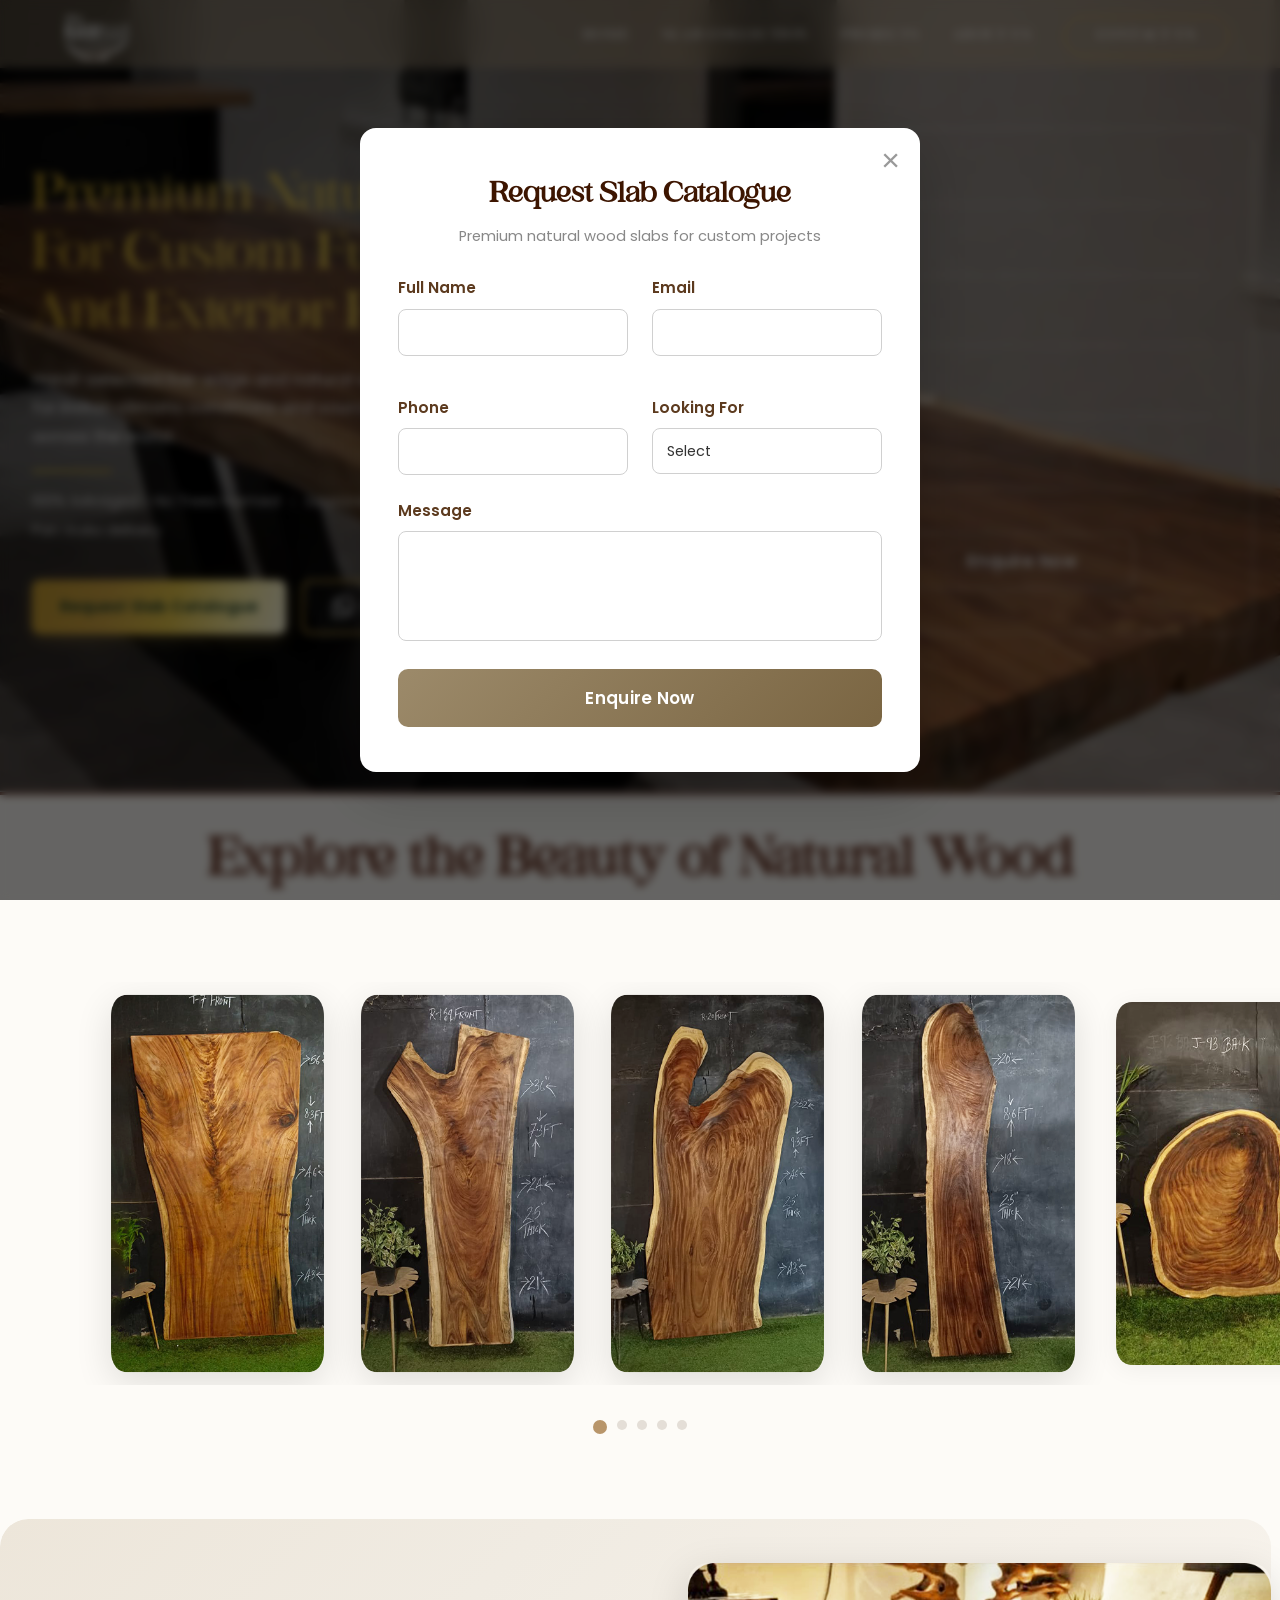
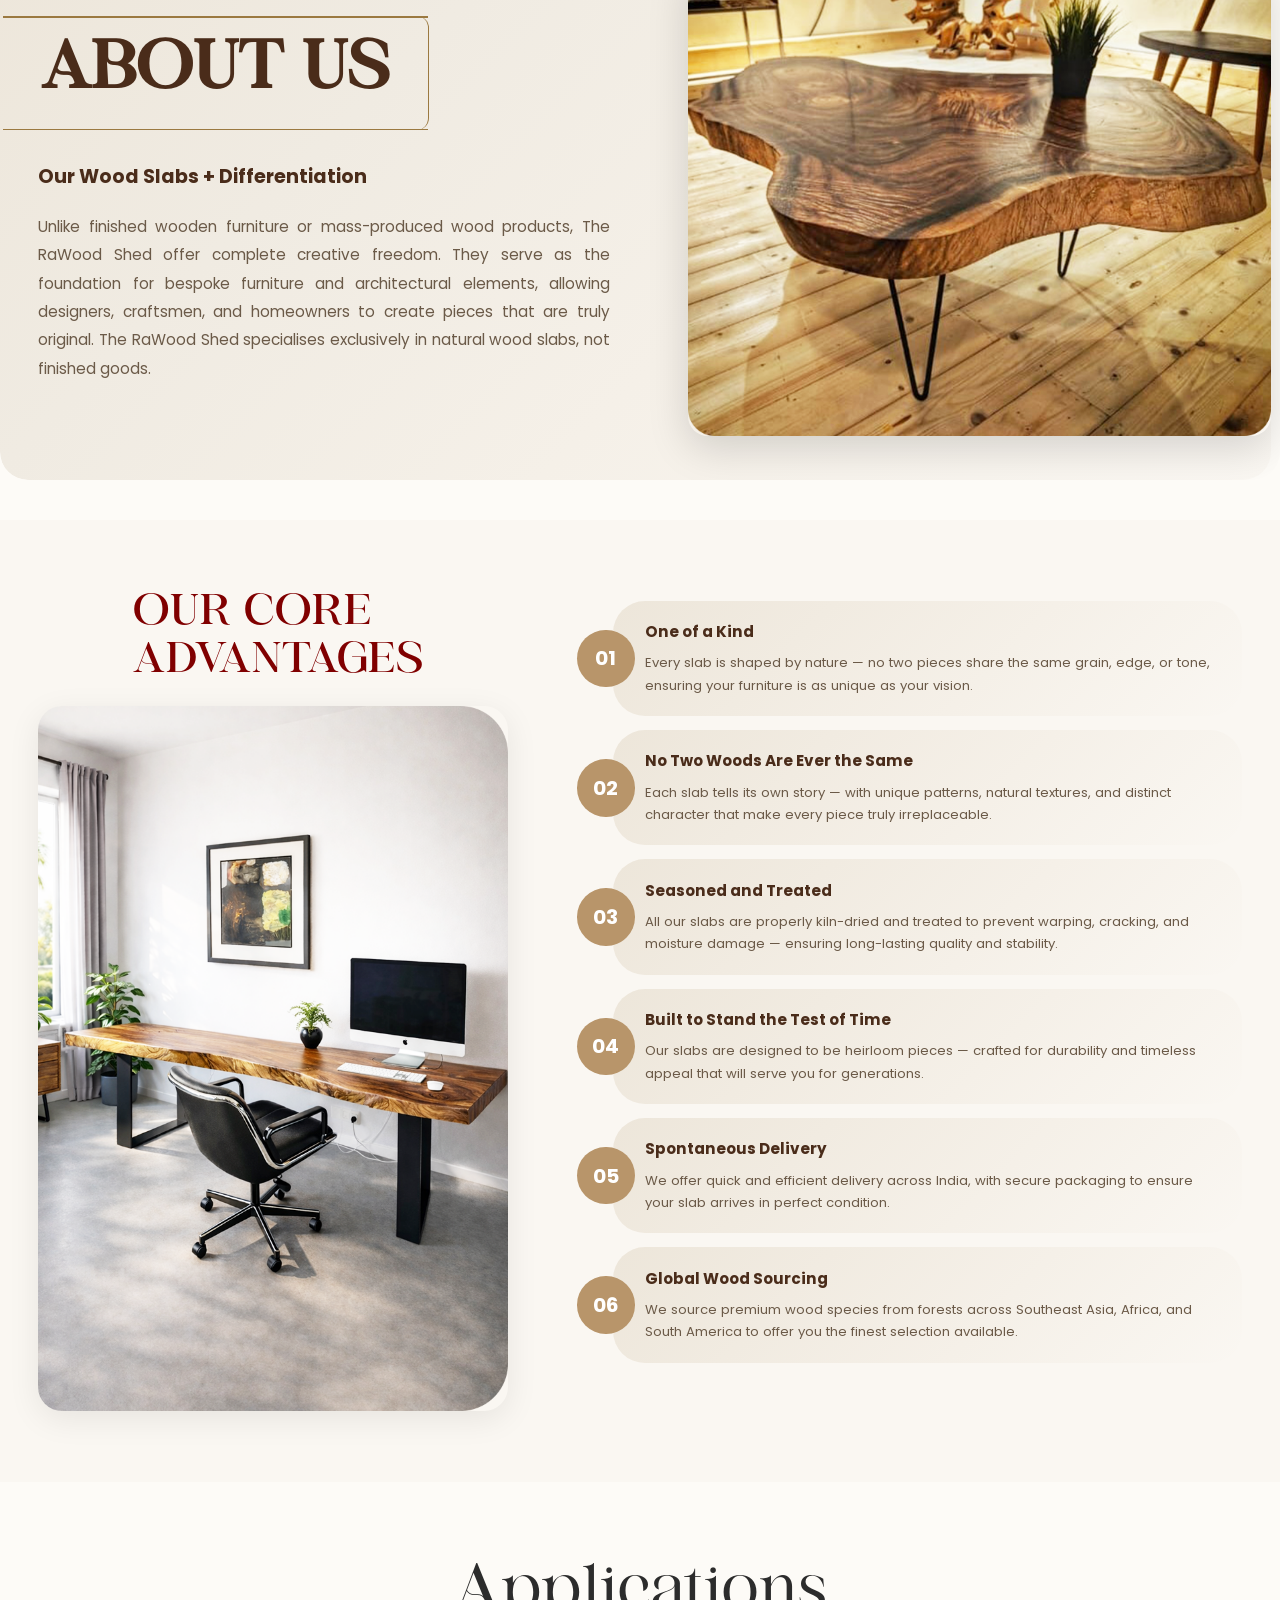
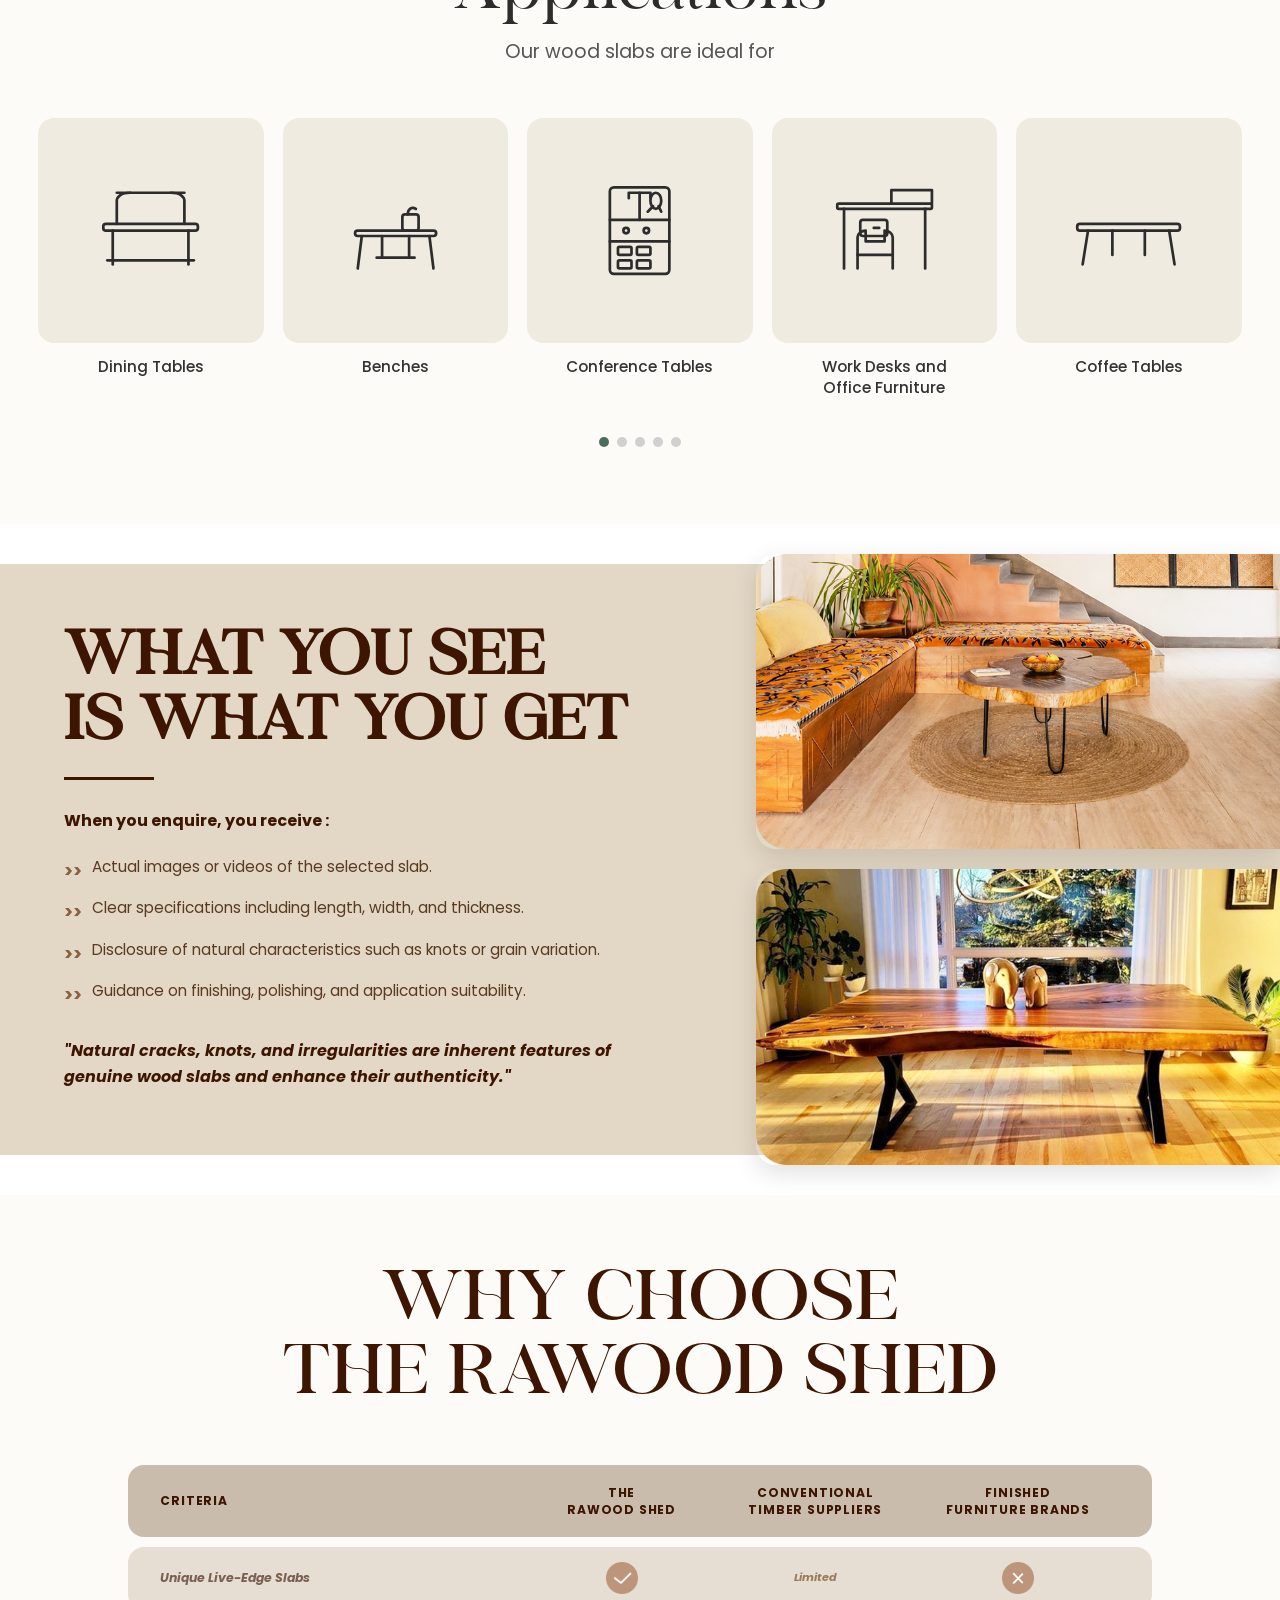
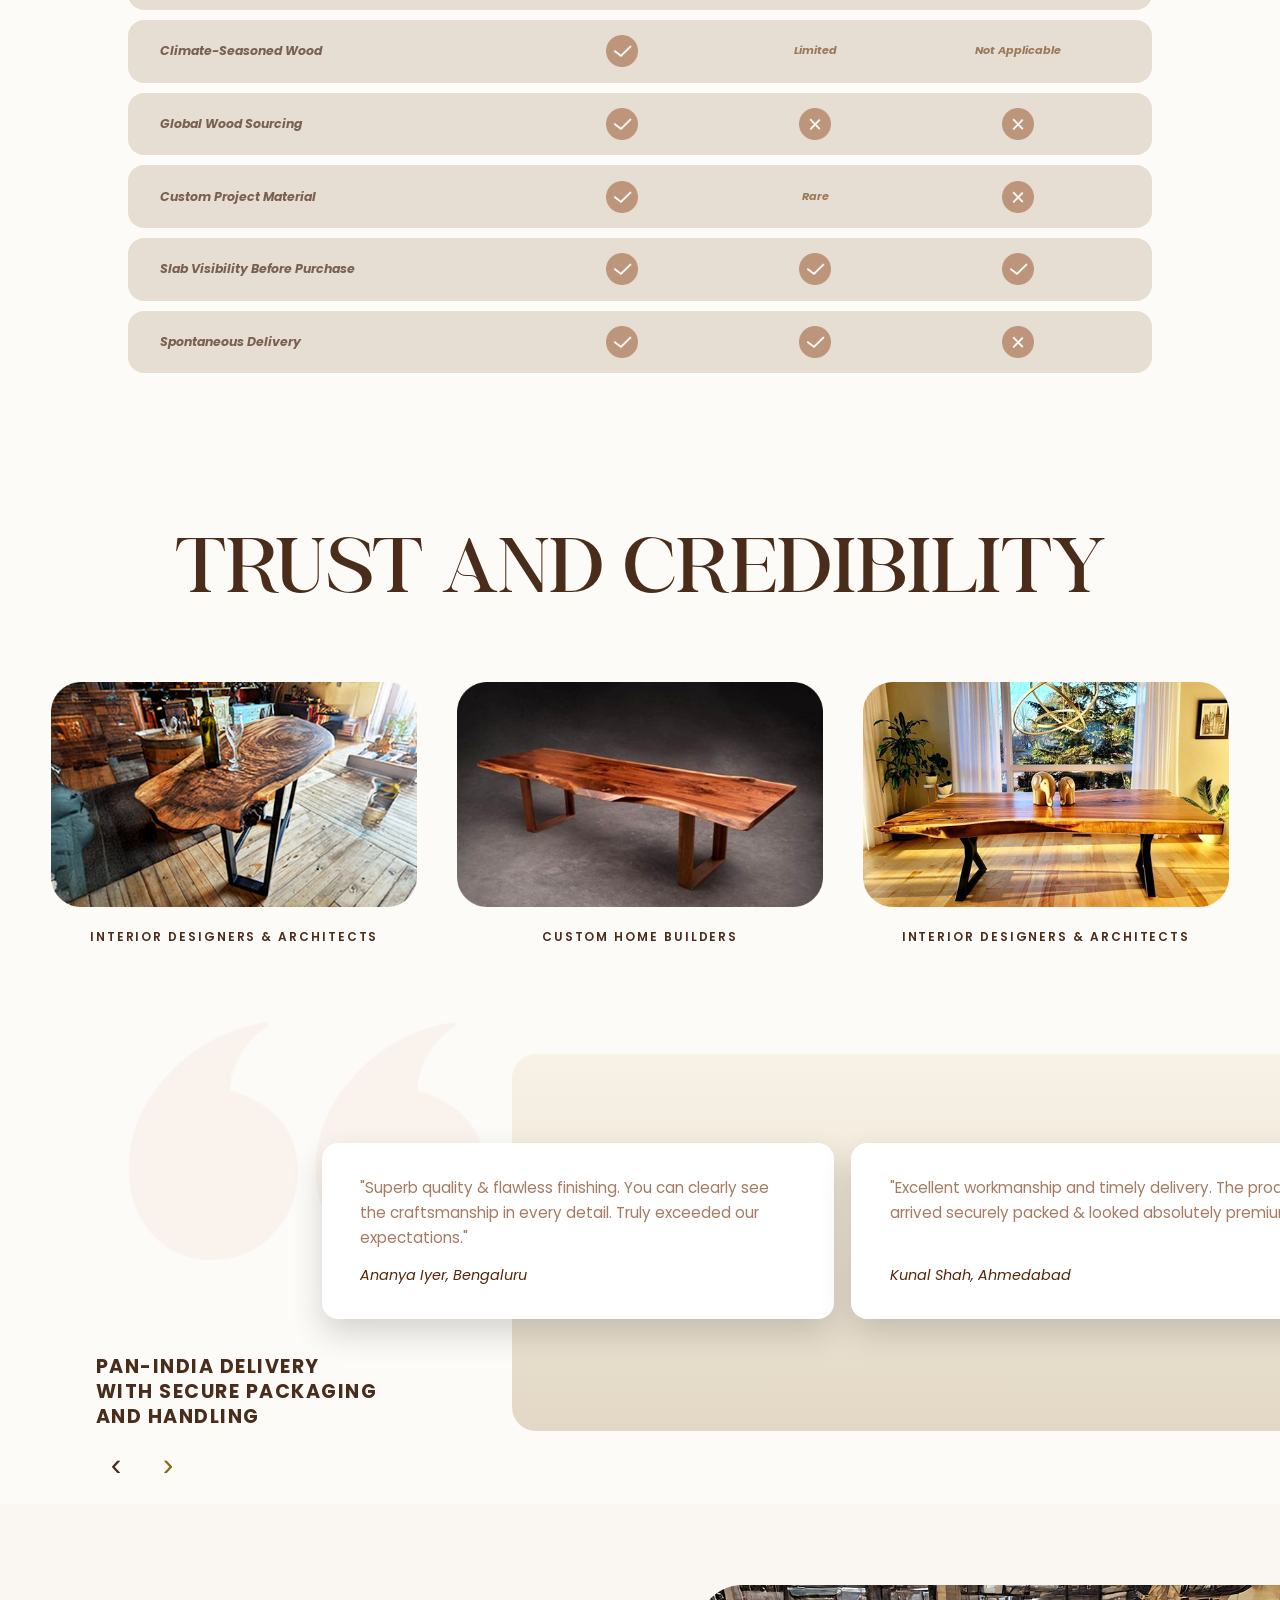
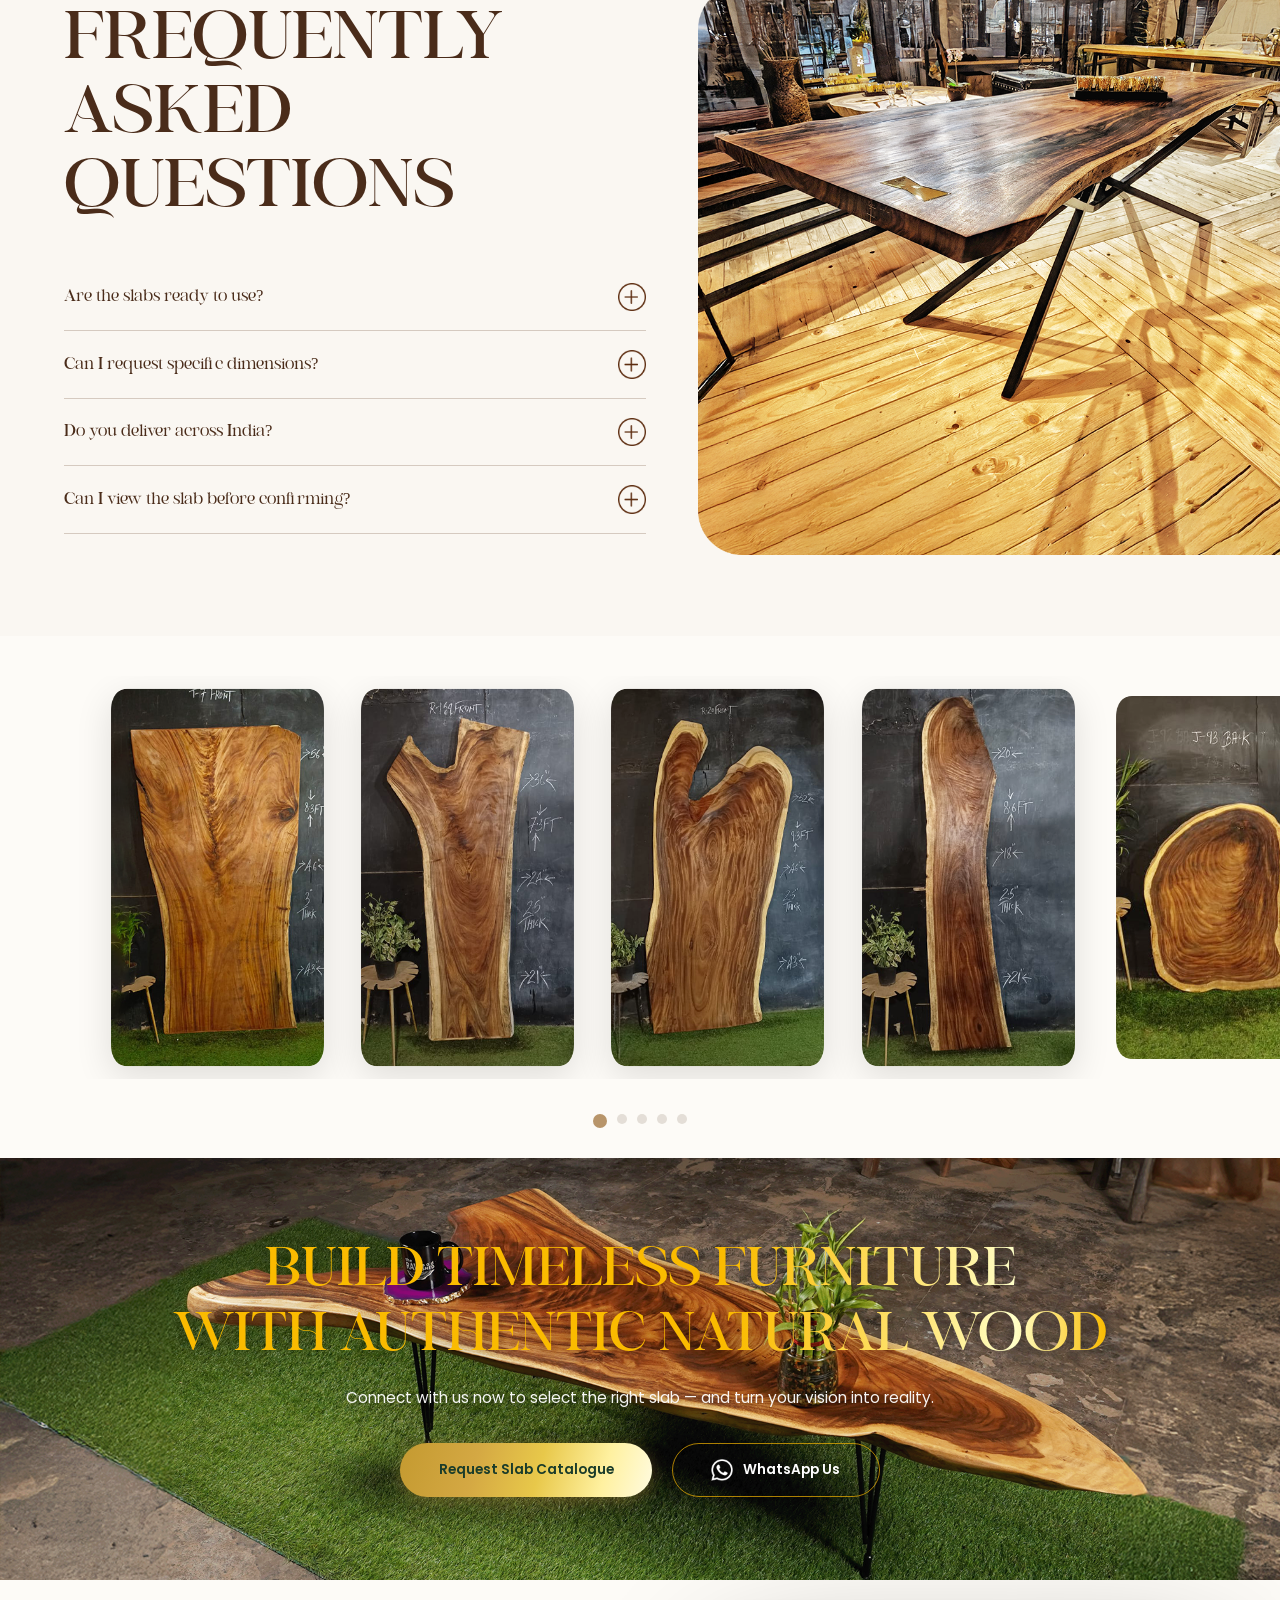
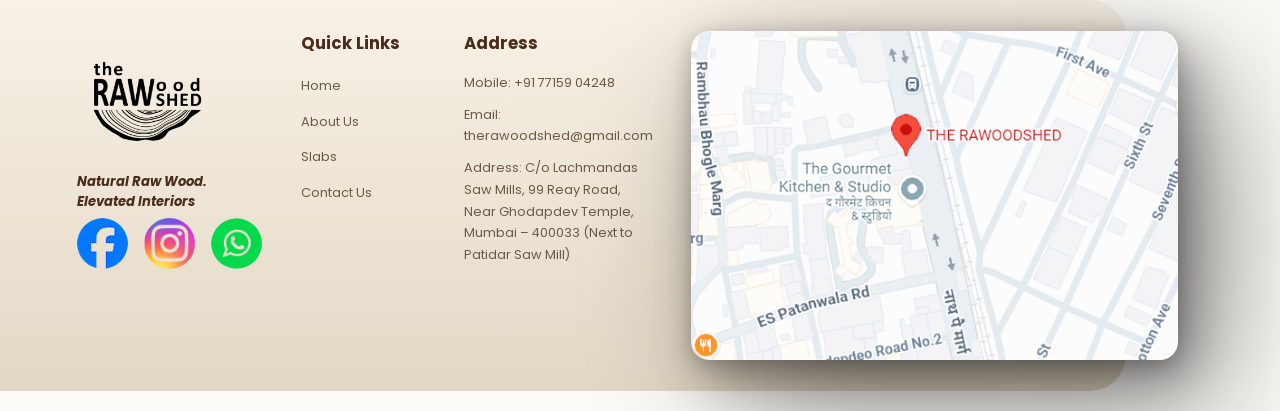
==== commit 6eeccf09: "Redesign popup to light theme, update Applications section, and clean up form submission - Popup: wh" ====
--- a/index.html
+++ b/index.html
@@ -213,23 +213,93 @@
     <!-- ========== APPLICATIONS ========== -->
     <section class="applications" id="applications">
         <div class="applications-container">
-            <div class="applications-card">
-                <h2 class="section-heading-center applications-heading">APPLICATIONS</h2>
-                <p class="applications-subtitle">Our Wood Slabs Are Ideal For</p>
-            </div>
+            <h2 class="section-heading-center applications-heading">Applications</h2>
+            <p class="applications-subtitle">Our wood slabs are ideal for</p>
             <div class="applications-grid">
                 <div class="application-item">
                     <div class="application-card">
-                        <img loading="lazy" src="assets/images/application 1.png" alt="Table & Bench">
-                    </div>
-                    <p class="application-label">Table & Bench</p>
+                        <svg viewBox="0 0 100 100" fill="none" stroke="currentColor" stroke-width="2" stroke-linecap="round" stroke-linejoin="round">
+                            <rect x="15" y="45" width="70" height="5" rx="2"/>
+                            <line x1="22" y1="50" x2="22" y2="75"/>
+                            <line x1="78" y1="50" x2="78" y2="75"/>
+                            <line x1="18" y1="72" x2="82" y2="72"/>
+                            <path d="M25 45 L25 28 C25 25 28 22 35 22 L35 22" fill="none"/>
+                            <path d="M75 45 L75 28 C75 25 72 22 65 22 L65 22" fill="none"/>
+                            <line x1="25" y1="22" x2="75" y2="22"/>
+                        </svg>
+                    </div>
+                    <p class="application-label">Dining Tables</p>
                 </div>
                 <div class="application-item">
                     <div class="application-card">
-                        <img loading="lazy" src="assets/images/application 2.png" alt="Work Desk & Office Furniture">
-                    </div>
-                    <p class="application-label">Work Desk & Office Furniture</p>
-                </div>
+                        <svg viewBox="0 0 100 100" fill="none" stroke="currentColor" stroke-width="2" stroke-linecap="round" stroke-linejoin="round">
+                            <rect x="20" y="50" width="60" height="4" rx="2"/>
+                            <line x1="25" y1="54" x2="22" y2="78"/>
+                            <line x1="75" y1="54" x2="78" y2="78"/>
+                            <line x1="40" y1="54" x2="40" y2="70"/>
+                            <line x1="60" y1="54" x2="60" y2="70"/>
+                            <line x1="36" y1="70" x2="64" y2="70"/>
+                            <rect x="55" y="38" width="12" height="12" rx="2"/>
+                            <path d="M59 38 C59 34 62 32 65 34" fill="none"/>
+                        </svg>
+                    </div>
+                    <p class="application-label">Benches</p>
+                </div>
+                <div class="application-item">
+                    <div class="application-card">
+                        <svg viewBox="0 0 100 100" fill="none" stroke="currentColor" stroke-width="2" stroke-linecap="round" stroke-linejoin="round">
+                            <rect x="28" y="18" width="44" height="64" rx="3"/>
+                            <line x1="28" y1="42" x2="72" y2="42"/>
+                            <line x1="28" y1="58" x2="72" y2="58"/>
+                            <rect x="34" y="62" width="10" height="6" rx="1"/>
+                            <rect x="48" y="62" width="10" height="6" rx="1"/>
+                            <rect x="34" y="72" width="10" height="6" rx="1"/>
+                            <rect x="48" y="72" width="10" height="6" rx="1"/>
+                            <circle cx="40" cy="50" r="2"/>
+                            <circle cx="55" cy="50" r="2"/>
+                            <line x1="50" y1="22" x2="50" y2="42"/>
+                            <path d="M42 26 L42 22 L58 22 L58 26" fill="none"/>
+                            <ellipse cx="62" cy="28" rx="4" ry="6"/>
+                            <line x1="60" y1="32" x2="56" y2="36"/>
+                            <line x1="64" y1="32" x2="66" y2="36"/>
+                        </svg>
+                    </div>
+                    <p class="application-label">Conference Tables</p>
+                </div>
+                <div class="application-item">
+                    <div class="application-card">
+                        <svg viewBox="0 0 100 100" fill="none" stroke="currentColor" stroke-width="2" stroke-linecap="round" stroke-linejoin="round">
+                            <path d="M55 30 L55 20 L85 20 L85 30"/>
+                            <rect x="15" y="30" width="70" height="4" rx="1"/>
+                            <line x1="20" y1="34" x2="20" y2="78"/>
+                            <line x1="80" y1="34" x2="80" y2="78"/>
+                            <rect x="32" y="42" width="20" height="12" rx="2"/>
+                            <line x1="42" y1="48" x2="46" y2="48"/>
+                            <path d="M30 78 L30 55 C30 52 33 50 36 50 L36 58 L50 58 L50 50 C53 50 56 52 56 55 L56 78"/>
+                            <line x1="30" y1="68" x2="56" y2="68"/>
+                        </svg>
+                    </div>
+                    <p class="application-label">Work Desks and<br>Office Furniture</p>
+                </div>
+                <div class="application-item">
+                    <div class="application-card">
+                        <svg viewBox="0 0 100 100" fill="none" stroke="currentColor" stroke-width="2" stroke-linecap="round" stroke-linejoin="round">
+                            <rect x="12" y="45" width="76" height="5" rx="2"/>
+                            <line x1="20" y1="50" x2="16" y2="75"/>
+                            <line x1="80" y1="50" x2="84" y2="75"/>
+                            <line x1="38" y1="50" x2="38" y2="68"/>
+                            <line x1="62" y1="50" x2="62" y2="68"/>
+                        </svg>
+                    </div>
+                    <p class="application-label">Coffee Tables</p>
+                </div>
+            </div>
+            <div class="applications-dots">
+                <span class="app-dot active"></span>
+                <span class="app-dot"></span>
+                <span class="app-dot"></span>
+                <span class="app-dot"></span>
+                <span class="app-dot"></span>
             </div>
         </div>
     </section>
@@ -508,36 +578,38 @@
     <div class="popup-overlay" id="popupOverlay">
         <div class="popup-modal">
             <button class="popup-close" id="popupClose" aria-label="Close popup">&times;</button>
-            <h3 class="popup-title">Get Your Free Slab Catalogue</h3>
-            <p class="popup-subtitle">Fill in your details and we will reach out to you.</p>
+            <h3 class="popup-title">Request Slab Catalogue</h3>
+            <p class="popup-subtitle">Premium natural wood slabs for custom projects</p>
             <form class="popup-form" id="popupForm">
-                <div class="form-group">
-                    <label for="popupName">Name</label>
-                    <input type="text" id="popupName" name="name" placeholder="" required>
-                </div>
-                <div class="form-group">
-                    <label for="popupEmail">Email</label>
-                    <input type="email" id="popupEmail" name="email" placeholder="" required>
-                </div>
-                <div class="form-group">
-                    <label for="popupPhone">Phone</label>
-                    <input type="tel" id="popupPhone" name="phone" placeholder="" required>
-                </div>
-                <div class="form-group">
-                    <label for="popupLooking">Looking For</label>
-                    <select id="popupLooking" name="looking_for" required>
-                        <option value="" disabled selected>Select</option>
-                        <option value="dining-table">Dining Table</option>
-                        <option value="work-desk">Work Desk</option>
-                        <option value="coffee-table">Coffee Table</option>
-                        <option value="bench">Bench</option>
-                        <option value="wall-art">Wall Art / Decor</option>
-                        <option value="other">Other</option>
-                    </select>
+                <div class="popup-form-grid">
+                    <div class="form-group">
+                        <label for="popupName">Full Name</label>
+                        <input type="text" id="popupName" name="name" placeholder="" required>
+                    </div>
+                    <div class="form-group">
+                        <label for="popupEmail">Email</label>
+                        <input type="email" id="popupEmail" name="email" placeholder="" required>
+                    </div>
+                    <div class="form-group">
+                        <label for="popupPhone">Phone</label>
+                        <input type="tel" id="popupPhone" name="phone" placeholder="" required>
+                    </div>
+                    <div class="form-group">
+                        <label for="popupLooking">Looking For</label>
+                        <select id="popupLooking" name="looking_for" required>
+                            <option value="" disabled selected>Select</option>
+                            <option value="dining-table">Dining Table</option>
+                            <option value="work-desk">Work Desk</option>
+                            <option value="coffee-table">Coffee Table</option>
+                            <option value="bench">Bench</option>
+                            <option value="wall-art">Wall Art / Decor</option>
+                            <option value="other">Other</option>
+                        </select>
+                    </div>
                 </div>
                 <div class="form-group">
                     <label for="popupMessage">Message</label>
-                    <textarea id="popupMessage" name="message" rows="3" placeholder=""></textarea>
+                    <textarea id="popupMessage" name="message" rows="4" placeholder=""></textarea>
                 </div>
                 <button type="submit" class="btn btn-form-submit" id="cta-popup-submit">Enquire Now</button>
             </form>
--- a/css/style.css
+++ b/css/style.css
@@ -90,7 +90,7 @@
     font-size: clamp(1.6rem, 3.5vw, 2.8rem);
     text-align: center;
     color: var(--color-text);
-    padding: 60px 20px 40px;
+    padding: clamp(30px, 4vw, 60px) 20px clamp(20px, 2.8vw, 40px);
 }
 
 /* ========== BUTTONS ========== */
@@ -99,7 +99,7 @@
     align-items: center;
     justify-content: center;
     gap: 10px;
-    padding: 14px 32px;
+    padding: clamp(10px, 1vw, 14px) clamp(20px, 2.2vw, 32px);
     border-radius: 50px;
     font-family: var(--font-primary);
     font-size: 0.95rem;
@@ -157,28 +157,35 @@
     left: 0;
     right: 0;
     z-index: 1000;
-    padding: 16px 0;
+    padding: 4px 0;
     transition: all 0.3s ease;
-    background: transparent;
-}
-
-.navbar.scrolled {
-    background: rgba(20, 20, 20, 0.45);
+    background: rgba(180, 160, 130, 0.4);
     backdrop-filter: blur(20px);
     -webkit-backdrop-filter: blur(20px);
-    padding: 4px 0;
-    box-shadow: 0 4px 30px rgba(0, 0, 0, 0.2);
+}
+
+.navbar.scrolled {
+    background: rgba(180, 160, 130, 0.5);
+    backdrop-filter: blur(20px);
+    -webkit-backdrop-filter: blur(20px);
+    padding: 12px 0;
+    box-shadow: 0 4px 30px rgba(0, 0, 0, 0.15);
     border-bottom: 1px solid rgba(255, 255, 255, 0.06);
 }
 
 .navbar.scrolled .nav-logo-img {
-    height: 55px;
+    height: 70px;
+}
+
+.navbar.scroll-up .nav-logo-img {
+    height: 108px;
+    margin: -25px 0;
 }
 
 .nav-container {
     max-width: 1440px;
     margin: 0 auto;
-    padding: 0 60px;
+    padding: 0 clamp(20px, 4vw, 60px);
     display: flex;
     align-items: center;
     justify-content: space-between;
@@ -193,8 +200,9 @@
 }
 
 .nav-logo-img {
-    height: 100px;
+    height: 90px;
     width: auto;
+    margin: -15px 0;
 }
 
 .logo-emblem {
@@ -269,7 +277,7 @@
 .nav-menu {
     display: flex;
     align-items: center;
-    gap: 36px;
+    gap: clamp(16px, 2.5vw, 36px);
 }
 
 .nav-menu li:not(:last-child) a {
@@ -280,7 +288,7 @@
 .nav-menu li a {
     color: var(--color-white);
     font-family: var(--font-display);
-    font-size: 1.1rem;
+    font-size: clamp(0.85rem, 1vw, 1.1rem);
     font-weight: normal;
     transition: opacity 0.3s ease;
     opacity: 0.9;
@@ -293,12 +301,12 @@
 }
 
 .nav-cta {
-    padding: 12px 36px !important;
+    padding: clamp(8px, 1vw, 12px) clamp(20px, 2.5vw, 36px) !important;
     border-radius: 50px !important;
     border: 1.5px solid #D4A843 !important;
     background: transparent !important;
     font-weight: normal !important;
-    font-size: 1.1rem !important;
+    font-size: clamp(0.85rem, 1vw, 1.1rem) !important;
     opacity: 1 !important;
     transition: all 0.3s ease;
     color: var(--color-white) !important;
@@ -350,10 +358,10 @@
     z-index: 2;
     max-width: 1440px;
     margin: 0 auto;
-    padding: 140px 30px 50px 35px;
+    padding: clamp(90px, 10vw, 140px) clamp(16px, 2vw, 30px) clamp(24px, 3.5vw, 50px) clamp(16px, 2.5vw, 35px);
     display: grid;
-    grid-template-columns: 1fr 480px;
-    gap: 40px;
+    grid-template-columns: 1fr minmax(320px, 38%);
+    gap: clamp(20px, 3vw, 40px);
     align-items: start;
     width: 100%;
     min-height: 88vh;
@@ -456,7 +464,7 @@
 
 .hero-form {
     width: 100%;
-    padding: 52px 54px 50px;
+    padding: clamp(28px, 3.5vw, 52px) clamp(22px, 3.5vw, 54px) clamp(24px, 3.5vw, 50px);
     background: none;
     border: 1.5px solid rgba(255, 255, 255, 0.35);
     border-radius: 18px;
@@ -584,26 +592,26 @@
     text-align: center;
     color: #6B3A2A;
     background: var(--color-bg);
-    padding: 30px 20px 35px;
+    padding: clamp(20px, 2vw, 30px) 20px clamp(20px, 2.5vw, 35px);
     width: 100%;
     border-top: 3px solid #6B3A2A;
 }
 
 /* ========== EXPLORE GALLERY ========== */
 .explore {
-    padding: 50px 0 50px;
+    padding: clamp(24px, 3.5vw, 50px) 0;
     background: var(--color-bg);
     overflow: hidden;
 }
 
 .explore-carousel {
     overflow: hidden;
-    padding: 20px 140px;
+    padding: 20px clamp(20px, 9vw, 140px);
 }
 
 .explore-track {
     display: flex;
-    gap: 54px;
+    gap: clamp(16px, 3.5vw, 54px);
     transition: transform 0.5s ease;
     cursor: grab;
     align-items: center;
@@ -614,7 +622,7 @@
 }
 
 .explore-card {
-    flex: 0 0 calc(22% - 27px);
+    flex: 0 0 calc(22% - 2vw);
     border-radius: 16px;
     overflow: hidden;
     box-shadow: var(--shadow-soft);
@@ -672,7 +680,7 @@
 .about-wrapper {
     max-width: 1287px;
     margin: 0 auto;
-    padding: 0 10px 0 0;
+    padding: 0 clamp(0px, 0.7vw, 10px) 0 0;
     overflow: hidden;
     border-radius: 28px;
 }
@@ -680,10 +688,10 @@
 .about-container {
     background: linear-gradient(135deg, #EDE6DA 0%, #F0EBE2 30%, #F5F0E8 60%, #FAF7F2 100%);
     border-radius: 28px;
-    padding: 70px 40px 70px 40px;
+    padding: clamp(30px, 5vw, 70px) clamp(20px, 3vw, 40px);
     display: grid;
     grid-template-columns: 1fr 1fr;
-    gap: 60px;
+    gap: clamp(24px, 4vw, 60px);
     align-items: center;
     overflow: visible;
     position: relative;
@@ -700,10 +708,10 @@
     border-bottom: none;
     border-left: none;
     border-radius: 0 12px 12px 0;
-    padding: 20px 44px 20px 0;
-    margin-bottom: 34px;
-    margin-left: -40px;
-    padding-left: 40px;
+    padding: 20px clamp(20px, 3vw, 44px) 20px 0;
+    margin-bottom: clamp(18px, 2.5vw, 34px);
+    margin-left: clamp(-40px, -2.8vw, 0px);
+    padding-left: clamp(0px, 3vw, 40px);
     position: relative;
 }
 
@@ -735,14 +743,14 @@
 
 .about-subtitle {
     font-family: var(--font-primary);
-    font-size: 1.5rem;
+    font-size: clamp(1.2rem, 1.5vw, 1.5rem);
     font-weight: 700;
     color: #4A2C1A;
     margin-bottom: 20px;
 }
 
 .about-text {
-    font-size: 1.15rem;
+    font-size: clamp(0.95rem, 1.2vw, 1.15rem);
     color: #6B5A48;
     line-height: 1.85;
     text-align: justify;
@@ -760,24 +768,24 @@
     max-width: none;
     border-radius: 20px;
     box-shadow: 0 12px 40px rgba(0, 0, 0, 0.15);
-    margin-right: -50px;
+    margin-right: clamp(-50px, -3vw, 0px);
     margin-top: -20px;
     margin-bottom: -20px;
 }
 
 /* ========== CORE ADVANTAGES ========== */
 .advantages {
-    padding: 80px 0;
+    padding: clamp(40px, 5.5vw, 80px) 0;
     background: var(--color-cream-light);
 }
 
 .advantages-container {
     max-width: 1280px;
     margin: 0 auto;
-    padding: 0 40px;
+    padding: 0 clamp(20px, 3vw, 40px);
     display: grid;
     grid-template-columns: 1fr 1.4fr;
-    gap: 80px;
+    gap: clamp(30px, 5vw, 80px);
     align-items: start;
 }
 
@@ -822,10 +830,10 @@
     flex: 1;
     display: flex;
     align-items: center;
-    padding: 22px 28px 22px 38px;
+    padding: clamp(14px, 1.5vw, 22px) clamp(16px, 2vw, 28px) clamp(14px, 1.5vw, 22px) clamp(24px, 2.5vw, 38px);
     border-radius: var(--radius-xl);
     overflow: hidden;
-    min-height: 90px;
+    min-height: clamp(64px, 6vw, 90px);
     background: linear-gradient(135deg, #EDE6DA 0%, #F5F0E8 60%, #FAF7F2 100%);
 }
 
@@ -837,8 +845,8 @@
     position: relative;
     z-index: 2;
     flex-shrink: 0;
-    width: 66px;
-    height: 66px;
+    width: clamp(44px, 4.5vw, 66px);
+    height: clamp(44px, 4.5vw, 66px);
     background: var(--color-brown-light);
     color: var(--color-white);
     border-radius: 50%;
@@ -856,101 +864,113 @@
 }
 
 .advantage-text h4 {
-    font-size: 1.15rem;
+    font-size: clamp(0.95rem, 1.1vw, 1.15rem);
     font-weight: 700;
     color: #4A2C1A;
     margin-bottom: 8px;
 }
 
 .advantage-text p {
-    font-size: 0.95rem;
+    font-size: clamp(0.82rem, 0.9vw, 0.95rem);
     color: #6B5A48;
     line-height: 1.7;
 }
 
 /* ========== APPLICATIONS ========== */
 .applications {
-    padding: 80px 0;
+    padding: clamp(50px, 6vw, 90px) 0;
     background: var(--color-bg);
-    overflow-x: clip;
 }
 
 .applications-container {
     max-width: 1280px;
     margin: 0 auto;
-    padding: 0 40px;
-}
-
-.applications-card {
-    background: linear-gradient(160deg, rgba(225, 216, 194, 0.3) 0%, rgba(225, 216, 194, 0.75) 45%, rgb(225, 216, 194) 100%);
-    border-radius: 28px;
-    padding: 60px 60px 180px;
-    overflow: visible;
-    position: relative;
-    z-index: 0;
+    padding: 0 clamp(16px, 3vw, 40px);
 }
 
 .applications-heading {
-    font-size: clamp(2.5rem, 5vw, 4.5rem);
-    color: #5C3D2E;
+    font-size: clamp(2.5rem, 5vw, 4rem);
+    color: #2C2C2C;
     font-weight: 400;
+    margin-bottom: 8px;
 }
 
 .applications-subtitle {
     text-align: center;
-    font-size: 2rem;
-    color: #8B6040;
-    margin-top: 2px;
-    margin-bottom: 0;
+    font-size: clamp(1rem, 1.5vw, 1.35rem);
+    color: #555;
+    margin-bottom: clamp(30px, 4vw, 50px);
     font-weight: 400;
 }
 
 .applications-grid {
     display: grid;
-    grid-template-columns: 1fr 1fr;
-    gap: 30px;
-    margin-top: -120px;
-    position: relative;
-    z-index: 1;
+    grid-template-columns: repeat(5, 1fr);
+    gap: clamp(12px, 1.5vw, 24px);
 }
 
 .application-item {
     display: flex;
     flex-direction: column;
     align-items: center;
-    gap: 22px;
-    padding-bottom: 0;
+    gap: 0;
 }
 
 .application-card {
-    border-radius: 20px;
-    overflow: hidden;
-    transition: transform 0.3s ease;
+    background: #F0EBE1;
+    border-radius: 16px;
     width: 100%;
+    aspect-ratio: 1;
+    display: flex;
+    align-items: center;
+    justify-content: center;
+    transition: transform 0.3s ease, box-shadow 0.3s ease;
+    padding: 20%;
 }
 
 .application-card:hover {
     transform: translateY(-4px);
-    box-shadow: var(--shadow-card);
-}
-
-.application-card img {
+    box-shadow: 0 8px 24px rgba(0, 0, 0, 0.08);
+}
+
+.application-card svg {
     width: 100%;
-    height: auto;
-    display: block;
+    height: 100%;
+    color: #2C2C2C;
 }
 
 .application-label {
     font-family: var(--font-primary);
-    font-size: 1.5rem;
-    font-weight: 600;
-    color: #8B5E3C;
+    font-size: clamp(0.85rem, 1.2vw, 1.05rem);
+    font-weight: 500;
+    color: #333;
     text-align: center;
+    margin-top: 14px;
+    line-height: 1.35;
+}
+
+.applications-dots {
+    display: flex;
+    justify-content: center;
+    gap: 8px;
+    margin-top: clamp(28px, 3vw, 40px);
+}
+
+.app-dot {
+    width: 10px;
+    height: 10px;
+    border-radius: 50%;
+    background: #d0d0d0;
+    transition: background 0.3s ease;
+}
+
+.app-dot.active {
+    background: #4A6E5A;
 }
 
 /* ========== WHAT YOU SEE ========== */
 .whatyousee {
-    padding: 80px 0;
+    padding: clamp(40px, 5.5vw, 80px) 0;
     background: #ffffff;
     overflow: visible;
     position: relative;
@@ -959,10 +979,10 @@
 .whatyousee::before {
     content: '';
     position: absolute;
-    top: 10%;
+    top: 6%;
     left: 0;
     right: 0;
-    height: 72%;
+    bottom: 6%;
     background: rgb(227, 216, 197);
     z-index: 0;
 }
@@ -970,10 +990,10 @@
 .whatyousee-container {
     max-width: 100%;
     margin: 0;
-    padding: 0 0 0 80px;
+    padding: 0 0 0 clamp(20px, 5vw, 80px);
     display: grid;
     grid-template-columns: 1fr 1fr;
-    gap: 60px;
+    gap: clamp(24px, 4vw, 60px);
     align-items: center;
     position: relative;
     z-index: 1;
@@ -994,7 +1014,7 @@
 }
 
 .whatyousee-intro {
-    font-size: 1.2rem;
+    font-size: clamp(1rem, 1.2vw, 1.2rem);
     color: #3D1500;
     margin-bottom: 20px;
     font-weight: 700;
@@ -1007,7 +1027,7 @@
 .whatyousee-list li {
     display: flex;
     gap: 10px;
-    font-size: 1.15rem;
+    font-size: clamp(0.95rem, 1.2vw, 1.15rem);
     color: #5A3A20;
     line-height: 1.7;
     margin-bottom: 10px;
@@ -1023,13 +1043,16 @@
 }
 
 .whatyousee-note {
-    font-size: 1.2rem;
+    font-size: clamp(1rem, 1.2vw, 1.2rem);
     color: #3D1500;
     font-style: italic;
     font-weight: 700;
     line-height: 1.65;
     border-left: none;
     padding-left: 0;
+    padding-right: clamp(0px, 1vw, 10px);
+    word-wrap: break-word;
+    overflow-wrap: break-word;
 }
 
 .whatyousee-right {
@@ -1059,20 +1082,20 @@
 
 /* ========== WHY CHOOSE ========== */
 .whychoose {
-    padding: 80px 0;
+    padding: clamp(40px, 5.5vw, 80px) 0;
     background: var(--color-bg);
 }
 
 .whychoose-container {
     max-width: 1100px;
     margin: 0 auto;
-    padding: 0 40px;
+    padding: 0 clamp(16px, 3vw, 40px);
 }
 
 .whychoose-container .section-heading-center {
     font-size: clamp(3.2rem, 5.5vw, 5rem);
     color: #3D1500;
-    margin-bottom: 60px;
+    margin-bottom: clamp(30px, 4vw, 60px);
     font-weight: 400;
     line-height: 1.05;
 }
@@ -1092,13 +1115,13 @@
     grid-template-columns: 2fr 1fr 1.1fr 1.1fr;
     background: #C9BCAD;
     border-radius: 16px;
-    padding: 22px 36px;
+    padding: clamp(14px, 1.5vw, 22px) clamp(16px, 2.5vw, 36px);
     align-items: center;
     border-bottom: none;
 }
 
 .comparison-header .comparison-col {
-    font-size: 1.05rem;
+    font-size: clamp(0.75rem, 0.95vw, 1.05rem);
     font-weight: 700;
     text-align: center;
     letter-spacing: 0.8px;
@@ -1116,7 +1139,7 @@
     grid-template-columns: 2fr 1fr 1.1fr 1.1fr;
     background: #E6DDD3;
     border-radius: 16px;
-    padding: 18px 36px;
+    padding: clamp(12px, 1.2vw, 18px) clamp(16px, 2.5vw, 36px);
     align-items: center;
     border-bottom: none;
     transition: background 0.2s ease;
@@ -1135,14 +1158,14 @@
     display: flex;
     align-items: center;
     justify-content: center;
-    font-size: 0.88rem;
+    font-size: clamp(0.7rem, 0.85vw, 0.88rem);
 }
 
 .comparison-row .col-feature {
     justify-content: flex-start;
     font-weight: 700;
     color: #7A6050;
-    font-size: 1rem;
+    font-size: clamp(0.78rem, 0.9vw, 1rem);
     font-style: italic;
     padding-left: 0;
 }
@@ -1155,21 +1178,21 @@
 }
 
 .comparison-icon {
-    width: 38px;
-    height: 38px;
+    width: clamp(24px, 2.5vw, 38px);
+    height: clamp(24px, 2.5vw, 38px);
     object-fit: contain;
 }
 
 /* ========== TRUST & TESTIMONIALS ========== */
 .trust {
-    padding: 80px 0;
+    padding: clamp(40px, 5.5vw, 80px) 0;
     background: var(--color-bg);
 }
 
 .trust-container {
     max-width: 1400px;
     margin: 0 auto;
-    padding: 0 60px;
+    padding: 0 clamp(20px, 4vw, 60px);
 }
 
 .trust-heading {
@@ -1177,7 +1200,7 @@
     font-size: clamp(3.2rem, 6vw, 5rem);
     color: #4A2C1A;
     text-align: center;
-    margin-bottom: 50px;
+    margin-bottom: clamp(24px, 3.5vw, 50px);
     font-weight: 400;
 }
 
@@ -1210,18 +1233,18 @@
 
 .trust-card-label {
     font-family: var(--font-primary);
-    font-size: 1rem;
+    font-size: clamp(0.75rem, 0.9vw, 1rem);
     font-weight: 600;
-    letter-spacing: 2px;
+    letter-spacing: clamp(0.5px, 0.15vw, 2px);
     color: #4A2C1A;
     text-transform: uppercase;
-    white-space: nowrap;
+    white-space: normal;
 }
 
 /* ========== TESTIMONIALS ========== */
 .testimonials {
     position: relative;
-    padding: 120px 0 0;
+    padding: clamp(60px, 8vw, 120px) 0 0;
     background: var(--color-bg);
     overflow: hidden;
 }
@@ -1242,7 +1265,7 @@
     position: absolute;
     left: 10%;
     top: 5px;
-    width: 408px;
+    width: clamp(200px, 28vw, 408px);
     opacity: 0.75;
     z-index: 0;
     pointer-events: none;
@@ -1253,7 +1276,7 @@
     z-index: 2;
     max-width: 100%;
     margin: 0;
-    padding: 0 0 0 60px;
+    padding: 0 0 0 clamp(20px, 4vw, 60px);
 }
 
 .testimonials-slider {
@@ -1264,17 +1287,17 @@
 
 .testimonials-track {
     display: flex;
-    gap: 20px;
+    gap: clamp(16px, 1.4vw, 20px);
     transition: transform 0.5s ease;
     padding: 24px 0 30px;
     padding-left: 22%;
 }
 
 .testimonial-card {
-    flex: 0 0 525px;
+    flex: 0 0 min(525px, 40vw);
     background: var(--color-white);
     border-radius: 16px;
-    padding: 35px 40px;
+    padding: clamp(20px, 2.5vw, 35px) clamp(20px, 3vw, 40px);
     box-shadow: 0 14px 32px rgba(0, 0, 0, 0.16);
     display: flex;
     flex-direction: column;
@@ -1283,7 +1306,7 @@
 
 .testimonial-text {
     font-family: var(--font-primary);
-    font-size: 1.125rem;
+    font-size: clamp(0.95rem, 1.1vw, 1.125rem);
     color: rgba(167, 122, 98);
     line-height: 1.65;
     margin-bottom: 14px;
@@ -1292,7 +1315,7 @@
 
 .testimonial-author {
     font-family: var(--font-primary);
-    font-size: 1.125rem;
+    font-size: clamp(0.9rem, 1.1vw, 1.125rem);
     font-weight: 400;
     color: rgba(87, 37, 8);
     font-style: italic;
@@ -1302,13 +1325,13 @@
     position: relative;
     z-index: 1;
     background: transparent;
-    padding: 0 50px 20px;
+    padding: 0 clamp(20px, 3.5vw, 50px) 20px;
     margin: 0;
 }
 
 .testimonials-delivery h3 {
     font-family: var(--font-primary);
-    font-size: 1.75rem;
+    font-size: clamp(1.1rem, 1.5vw, 1.75rem);
     font-weight: 700;
     line-height: 1.3;
     letter-spacing: 1.5px;
@@ -1352,10 +1375,10 @@
 .faq-container {
     max-width: 100%;
     margin: 0;
-    padding: 60px 0 60px 70px;
+    padding: clamp(30px, 4vw, 60px) 0 clamp(30px, 4vw, 60px) clamp(20px, 5vw, 70px);
     display: grid;
     grid-template-columns: 1fr 1fr;
-    gap: 60px;
+    gap: clamp(24px, 4vw, 60px);
     align-items: center;
     background: var(--color-cream-light);
     border-radius: 0;
@@ -1372,7 +1395,7 @@
     font-size: clamp(2.8rem, 5.5vw, 4.2rem);
     color: #4A2C1A;
     line-height: 1.1;
-    margin-bottom: 40px;
+    margin-bottom: clamp(20px, 2.8vw, 40px);
     font-weight: 400;
 }
 
@@ -1407,12 +1430,12 @@
     display: flex;
     align-items: center;
     justify-content: space-between;
-    padding: 22px 0;
+    padding: clamp(14px, 1.5vw, 22px) 0;
     background: none;
     border: none;
     cursor: pointer;
     font-family: var(--font-display);
-    font-size: 1.45rem;
+    font-size: clamp(1rem, 1.3vw, 1.45rem);
     font-weight: 400;
     color: #4A2C1A;
     text-align: left;
@@ -1424,8 +1447,8 @@
 }
 
 .faq-toggle-icon {
-    width: 30px;
-    height: 30px;
+    width: clamp(22px, 2.2vw, 30px);
+    height: clamp(22px, 2.2vw, 30px);
     flex-shrink: 0;
     transition: transform 0.3s ease;
 }
@@ -1460,12 +1483,12 @@
 
 .cta-carousel {
     overflow: hidden;
-    padding: 20px 140px;
+    padding: 20px clamp(20px, 9vw, 140px);
 }
 
 .cta-carousel-track {
     display: flex;
-    gap: 54px;
+    gap: clamp(16px, 3.5vw, 54px);
     transition: transform 0.5s ease;
     cursor: grab;
     align-items: center;
@@ -1476,7 +1499,7 @@
 }
 
 .cta-carousel-card {
-    flex: 0 0 calc(22% - 27px);
+    flex: 0 0 calc(22% - 2vw);
     border-radius: 16px;
     overflow: hidden;
     cursor: pointer;
@@ -1559,10 +1582,10 @@
 
 .cta-subtitle {
     color: rgba(255, 255, 255, 0.95);
-    font-size: 1.4rem;
-    margin-bottom: 36px;
+    font-size: clamp(0.9rem, 1.2vw, 1.4rem);
+    margin-bottom: clamp(16px, 2.5vw, 36px);
     max-width: none;
-    white-space: nowrap;
+    white-space: normal;
     margin-left: auto;
     margin-right: auto;
     text-shadow: 0 2px 6px rgba(0, 0, 0, 0.4);
@@ -1577,17 +1600,17 @@
 
 .cta-buttons .btn-gold {
     border-radius: 50px;
-    padding: 16px 40px;
-    font-size: 1.15rem;
+    padding: clamp(10px, 1.2vw, 16px) clamp(24px, 3vw, 40px);
+    font-size: clamp(0.85rem, 1vw, 1.15rem);
 }
 
 .cta-buttons .btn-outline-dark {
     border: 1.5px solid rgba(243, 178, 0, 0.7);
     border-radius: 50px;
-    padding: 16px 40px;
+    padding: clamp(10px, 1.2vw, 16px) clamp(24px, 3vw, 40px);
     color: var(--color-white);
     background: transparent;
-    font-size: 1.15rem;
+    font-size: clamp(0.85rem, 1vw, 1.15rem);
 }
 
 .cta-buttons .btn-outline-dark:hover {
@@ -1597,7 +1620,7 @@
 /* ========== FOOTER ========== */
 .footer {
     position: relative;
-    padding: 60px 0 60px;
+    padding: clamp(20px, 4vw, 60px) 0;
     background: var(--color-bg);
     overflow: visible;
 }
@@ -1627,24 +1650,35 @@
     z-index: 2;
     max-width: 100%;
     margin: 0;
-    padding: 0 120px 0 90px;
-    display: flex;
-    flex-direction: column;
-    gap: 30px;
+    padding: 0 clamp(20px, 8vw, 120px) 0 clamp(20px, 6vw, 90px);
+    display: grid;
+    grid-template-columns: auto 1fr 1.5fr auto;
+    gap: clamp(16px, 3vw, 40px);
+    align-items: start;
 }
 
 .footer-top-row {
-    display: grid;
-    grid-template-columns: 1fr 1.8fr;
-    gap: 40px;
-    align-items: center;
+    display: contents;
 }
 
 .footer-bottom-row {
-    display: grid;
-    grid-template-columns: 0.6fr 1fr;
-    gap: 40px;
-    align-items: start;
+    display: contents;
+}
+
+.footer-brand {
+    order: 1;
+}
+
+.footer-links {
+    order: 2;
+}
+
+.footer-address {
+    order: 3;
+}
+
+.footer-map-col {
+    order: 4;
 }
 
 .footer-logo {
@@ -1655,12 +1689,12 @@
 }
 
 .footer-logo-img {
-    height: 160px;
+    height: clamp(75px, 11vw, 160px);
     width: auto;
 }
 
 .footer-tagline {
-    font-size: 1.2rem;
+    font-size: clamp(0.82rem, 1vw, 1.2rem);
     color: #4A2C1A;
     line-height: 1.5;
     margin-bottom: 6px;
@@ -1674,8 +1708,8 @@
 }
 
 .footer-socials a img {
-    width: 58px;
-    height: 58px;
+    width: clamp(34px, 4vw, 58px);
+    height: clamp(34px, 4vw, 58px);
     border-radius: 50%;
     transition: transform 0.3s ease;
 }
@@ -1686,19 +1720,19 @@
 
 .footer-links h4,
 .footer-address h4 {
-    font-size: 1.5rem;
+    font-size: clamp(0.9rem, 1.3vw, 1.5rem);
     font-weight: 700;
     color: #4A2C1A;
-    margin-bottom: 28px;
+    margin-bottom: 14px;
     font-style: normal;
 }
 
 .footer-links ul li {
-    margin-bottom: 20px;
+    margin-bottom: 10px;
 }
 
 .footer-links ul li a {
-    font-size: 1.15rem;
+    font-size: clamp(0.8rem, 1vw, 1.15rem);
     color: #6B5A48;
     transition: color 0.3s ease;
 }
@@ -1708,23 +1742,24 @@
 }
 
 .footer-address p {
-    font-size: 1.15rem;
+    font-size: clamp(0.76rem, 1vw, 1.15rem);
     color: #6B5A48;
     line-height: 1.7;
-    margin-bottom: 18px;
+    margin-bottom: 10px;
 }
 
 .footer-map-col {
     display: flex;
     align-items: center;
-    justify-content: center;
+    justify-content: flex-end;
     padding-right: 0;
     margin-right: 0;
     margin-top: 0;
 }
 
 .footer-map {
-    width: 90%;
+    width: 100%;
+    max-width: clamp(280px, 38vw, 560px);
     border-radius: 18px;
     box-shadow:
         40px 45px 138px rgba(0, 0, 0, 0.45),
@@ -1762,15 +1797,15 @@
 }
 
 .popup-modal {
-    background: linear-gradient(135deg, #1A3C2A 0%, #2A4A3A 50%, #1A3C2A 100%);
-    border-radius: 20px;
-    padding: 48px 44px;
-    max-width: 480px;
+    background: #fff;
+    border-radius: 16px;
+    padding: clamp(32px, 3.5vw, 48px) clamp(24px, 3vw, 44px);
+    max-width: min(560px, 95vw);
     width: 100%;
     position: relative;
     max-height: 90vh;
     overflow-y: auto;
-    box-shadow: 0 20px 60px rgba(0, 0, 0, 0.4);
+    box-shadow: 0 20px 60px rgba(0, 0, 0, 0.2);
 }
 
 .popup-close {
@@ -1779,7 +1814,7 @@
     right: 20px;
     background: none;
     border: none;
-    color: rgba(255, 255, 255, 0.7);
+    color: #999;
     font-size: 2rem;
     cursor: pointer;
     line-height: 1;
@@ -1788,21 +1823,30 @@
 }
 
 .popup-close:hover {
-    color: var(--color-white);
+    color: #333;
 }
 
 .popup-title {
     font-family: var(--font-display);
     font-size: 1.8rem;
-    color: var(--color-white);
-    margin-bottom: 8px;
+    color: #3D1500;
+    margin-bottom: 6px;
+    text-align: center;
 }
 
 .popup-subtitle {
     font-family: var(--font-primary);
-    font-size: 0.95rem;
-    color: rgba(255, 255, 255, 0.7);
+    font-size: 0.92rem;
+    color: #888;
     margin-bottom: 28px;
+    text-align: center;
+}
+
+.popup-form-grid {
+    display: grid;
+    grid-template-columns: 1fr 1fr;
+    gap: 20px 24px;
+    margin-bottom: 4px;
 }
 
 .popup-form .form-group {
@@ -1812,69 +1856,85 @@
 
 .popup-form label {
     display: block;
-    color: rgba(255, 255, 255, 0.85);
+    color: #5C3A1E;
     font-family: var(--font-primary);
-    font-size: 1.05rem;
-    font-weight: 500;
+    font-size: 0.95rem;
+    font-weight: 600;
+    margin-bottom: 8px;
 }
 
 .popup-form input,
 .popup-form select {
     display: block;
     width: 100%;
-    background: transparent;
-    border: none;
-    border-bottom: 1.5px solid rgba(255, 255, 255, 0.3);
-    padding: 8px 0 6px;
-    color: var(--color-white);
+    background: #fff;
+    border: 1px solid #d0d0d0;
+    border-radius: 8px;
+    padding: 12px 14px;
+    color: #333;
     font-family: var(--font-primary);
     font-size: 0.9rem;
-    font-weight: 300;
+    font-weight: 400;
     outline: none;
-    transition: all 0.2s ease;
-    border-radius: 0;
+    transition: border-color 0.2s ease;
     -webkit-appearance: none;
 }
 
 .popup-form input:focus,
 .popup-form select:focus {
-    border-bottom-color: rgba(255, 255, 255, 0.5);
+    border-color: #8B7355;
 }
 
 .popup-form textarea {
     display: block;
     width: 100%;
-    background: transparent;
-    border: none;
-    border-bottom: 1.5px solid rgba(255, 255, 255, 0.3);
-    padding: 8px 0 6px;
-    color: var(--color-white);
+    background: #fff;
+    border: 1px solid #d0d0d0;
+    border-radius: 8px;
+    padding: 12px 14px;
+    color: #333;
     font-family: var(--font-primary);
     font-size: 0.9rem;
-    font-weight: 300;
+    font-weight: 400;
     outline: none;
-    transition: all 0.2s ease;
-    border-radius: 0;
+    transition: border-color 0.2s ease;
     resize: none;
 }
 
 .popup-form textarea:focus {
-    border-bottom-color: rgba(255, 255, 255, 0.5);
+    border-color: #8B7355;
 }
 
 .popup-form input::placeholder,
 .popup-form textarea::placeholder {
-    color: rgba(255, 255, 255, 0.3);
+    color: #aaa;
 }
 
 .popup-form select option {
-    background: #1D1D1D;
-    color: var(--color-white);
+    background: #fff;
+    color: #333;
 }
 
 .popup-form .btn-form-submit {
     width: 100%;
-    margin-top: 16px;
+    margin-top: 8px;
+    background: linear-gradient(135deg, #9C8A6A, #7A6542);
+    color: #fff;
+    border: none;
+    border-radius: 10px;
+    padding: 16px;
+    font-size: 1.05rem;
+    font-weight: 600;
+    cursor: pointer;
+    transition: opacity 0.3s ease;
+    letter-spacing: 0.3px;
+    animation: none;
+}
+
+.popup-form .btn-form-submit:hover {
+    opacity: 0.9;
+    transform: translateY(-1px);
+    background: linear-gradient(135deg, #8B7A5A, #6A5532);
 }
 
 /* ========== MOBILE CTA BAR ========== */
@@ -1886,9 +1946,7 @@
 @media (max-width: 1024px) {
     .hero-inner {
         grid-template-columns: 1fr;
-        gap: 30px;
         min-height: auto;
-        padding: 130px 30px 40px;
     }
 
     .hero-form-wrapper {
@@ -1901,7 +1959,6 @@
 
     .about-container {
         grid-template-columns: 1fr;
-        gap: 40px;
     }
 
     .about-right {
@@ -1932,8 +1989,6 @@
 
     .advantages-container {
         grid-template-columns: 1fr;
-        gap: 40px;
-        padding: 0 40px;
     }
 
     .advantages-image {
@@ -1954,8 +2009,6 @@
 
     .whatyousee-container {
         grid-template-columns: 1fr;
-        gap: 40px;
-        padding: 0 40px;
     }
 
     .whatyousee-right {
@@ -1970,40 +2023,21 @@
         border-radius: 20px;
     }
 
-    .whychoose-container {
-        padding: 0 20px;
-    }
-
-    .comparison-header {
-        padding: 18px 20px;
-    }
-
-    .comparison-row {
-        padding: 14px 20px;
-    }
-
     .trust-cards {
         grid-template-columns: repeat(3, 1fr);
         gap: 24px;
     }
 
     .testimonial-card {
-        flex: 0 0 400px;
+        flex: 0 0 min(400px, 45vw);
     }
 
     .testimonials-track {
         padding-left: 10%;
     }
 
-    .testimonials-quote-img {
-        width: 250px;
-        left: 5%;
-    }
-
     .faq-container {
         grid-template-columns: 1fr;
-        gap: 40px;
-        padding: 40px 40px;
     }
 
     .faq-right {
@@ -2015,43 +2049,12 @@
         border-radius: 20px;
     }
 
-    .footer-container {
-        padding: 0 40px;
-        gap: 20px;
-    }
-
-    .footer-top-row {
-        grid-template-columns: 1fr 1.2fr;
-        gap: 24px;
-    }
-
-    .footer-bottom-row {
-        grid-template-columns: 1fr 1.6fr;
-        gap: 24px;
-    }
-
-    .footer-map-col {
-        margin-right: 0;
-    }
-
-    .footer-map {
-        width: 100%;
-    }
-
     .footer::before {
         right: 0;
         border-radius: 0;
     }
 
     /* Carousels on tablet */
-    .explore-carousel {
-        padding: 20px 60px;
-    }
-
-    .cta-carousel {
-        padding: 20px 60px;
-    }
-
     .explore-card {
         flex: 0 0 calc(30% - 27px);
     }
@@ -2137,21 +2140,30 @@
     }
 
     /* Hero */
+    .hero {
+        background: linear-gradient(180deg, #e3d8c5 0%, #f0e8da 100%);
+    }
+
     .hero-bg {
-        height: 100%;
+        height: 63vh;
         position: absolute;
         top: 0;
         left: 0;
         right: 0;
-        bottom: 0;
+        bottom: auto;
+    }
+
+    .hero-bg img {
+        object-position: center 30%;
     }
 
     .hero-overlay {
         background: linear-gradient(
             180deg,
-            rgba(0, 0, 0, 0.55) 0%,
-            rgba(0, 0, 0, 0.45) 40%,
-            rgba(0, 0, 0, 0.6) 100%
+            rgba(0, 0, 0, 0.5) 0%,
+            rgba(0, 0, 0, 0.4) 50%,
+            rgba(0, 0, 0, 0.5) 80%,
+            transparent 100%
         );
     }
 
@@ -2164,6 +2176,8 @@
 
     .hero-content {
         padding-top: 0;
+        text-align: center;
+        align-items: center;
     }
 
     .hero-line1,
@@ -2176,6 +2190,7 @@
         font-size: 0.88rem;
         margin-bottom: 12px;
         line-height: 1.6;
+        text-align: center;
     }
 
     .hero-explore-title {
@@ -2185,34 +2200,76 @@
 
     .hero-form-wrapper {
         justify-content: center;
+        margin-top: 18px;
     }
 
     .hero-form {
         max-width: 100%;
         padding: 28px 22px 24px;
         gap: 20px;
-        border: 1px solid rgba(255, 255, 255, 0.25);
+        background: rgba(61, 21, 0, 0.08);
+        border: 1.5px solid rgba(61, 21, 0, 0.2);
         border-radius: 14px;
     }
 
     .hero-form label {
         font-size: 0.88rem;
+        color: #3D1500;
+    }
+
+    .hero-form input,
+    .hero-form select,
+    .hero-form textarea {
+        color: #3D1500;
+        border-bottom-color: rgba(61, 21, 0, 0.3);
+    }
+
+    .hero-form input:focus,
+    .hero-form select:focus,
+    .hero-form textarea:focus {
+        border-bottom-color: rgba(61, 21, 0, 0.5);
+    }
+
+    .hero-form input::placeholder,
+    .hero-form textarea::placeholder {
+        color: rgba(61, 21, 0, 0.35);
+    }
+
+    .hero-form select option {
+        background: #f0e8da;
+        color: #3D1500;
+    }
+
+    .btn-form-submit {
+        color: #3D1500;
+        border-color: rgba(61, 21, 0, 0.4);
+    }
+
+    .btn-form-submit:hover {
+        background: rgba(61, 21, 0, 0.08);
+        border-color: rgba(61, 21, 0, 0.6);
     }
 
     .hero-buttons {
         flex-direction: row;
         flex-wrap: wrap;
         gap: 10px;
-        justify-content: flex-start;
+        justify-content: center;
+        width: 100%;
     }
 
     .hero-usp {
         flex-direction: column;
         gap: 2px;
-        align-items: flex-start;
+        align-items: center;
         font-size: 0.82rem;
         padding-top: 14px;
         margin-bottom: 0;
+    }
+
+    .hero-usp::before {
+        left: 50%;
+        transform: translateX(-50%);
     }
 
     .usp-divider {
@@ -2375,31 +2432,25 @@
         padding: 0 16px;
     }
 
-    .applications-card {
-        padding: 30px 20px 120px;
-        border-radius: 20px;
-    }
-
     .applications-heading {
         font-size: clamp(1.8rem, 6vw, 2.5rem);
     }
 
     .applications-subtitle {
-        font-size: 1.2rem;
+        font-size: 1.1rem;
     }
 
     .applications-grid {
-        grid-template-columns: 1fr;
-        gap: 20px;
-        margin-top: -80px;
+        grid-template-columns: repeat(3, 1fr);
+        gap: 16px;
     }
 
     .application-card {
-        border-radius: 16px;
+        border-radius: 14px;
     }
 
     .application-label {
-        font-size: 1.15rem;
+        font-size: 0.9rem;
     }
 
     /* What You See */
@@ -2654,31 +2705,45 @@
     /* CTA Section */
     .cta-section {
         padding: 0;
+        margin-top: -33px;
+    }
+
+    .cta-bg-img {
+        max-height: 260px;
+        object-fit: cover;
     }
 
     .cta-container {
-        padding: 0 20px;
+        padding: 0 16px;
+        justify-content: flex-start;
+        padding-top: 20px;
     }
 
     .cta-title {
-        font-size: clamp(1.4rem, 5vw, 2rem);
+        font-size: clamp(1.1rem, 4vw, 1.6rem);
+        margin-bottom: 6px;
     }
 
     .cta-subtitle {
         white-space: normal;
-        font-size: 0.95rem;
-        margin-bottom: 24px;
+        font-size: 0.8rem;
+        margin-bottom: 10px;
     }
 
     .cta-buttons {
-        flex-direction: column;
+        flex-direction: row;
         align-items: center;
-    }
-
-    .cta-buttons .btn-gold,
+        gap: 8px;
+    }
+
     .cta-buttons .btn-outline-dark {
-        padding: 14px 32px;
-        font-size: 1rem;
+        display: none;
+    }
+
+    .cta-buttons .btn-gold {
+        padding: 6px 14px;
+        font-size: 0.7rem;
+        border-radius: 30px;
     }
 
     /* Footer */
@@ -2696,44 +2761,40 @@
     .footer-container {
         padding: 0 20px;
         gap: 16px;
-    }
-
-    .footer-top-row {
         grid-template-columns: 1fr 1fr;
-        gap: 16px;
-        align-items: center;
+    }
+
+    .footer-top-row,
+    .footer-bottom-row {
+        display: contents;
     }
 
     .footer-brand {
+        order: 1;
         display: flex;
         flex-direction: column;
         align-items: center;
         text-align: center;
     }
 
-    .footer-logo-img {
-        height: 75px;
-    }
-
-    .footer-tagline {
-        font-size: 0.82rem;
-        margin-bottom: 6px;
+    .footer-map-col {
+        order: 2;
+        justify-content: center;
+        align-items: center;
+        margin-right: 0;
+    }
+
+    .footer-links {
+        order: 3;
+    }
+
+    .footer-address {
+        order: 4;
     }
 
     .footer-socials {
         gap: 10px;
         justify-content: center;
-    }
-
-    .footer-socials a img {
-        width: 34px;
-        height: 34px;
-    }
-
-    .footer-map-col {
-        justify-content: center;
-        align-items: center;
-        margin-right: 0;
     }
 
     .footer-map {
@@ -2743,33 +2804,6 @@
         box-shadow: 8px 10px 30px rgba(0, 0, 0, 0.2), 0 3px 8px rgba(0, 0, 0, 0.1);
     }
 
-    .footer-bottom-row {
-        grid-template-columns: 1fr 1.6fr;
-        gap: 16px;
-        border-top: 1px solid rgba(74, 44, 26, 0.15);
-        padding-top: 14px;
-    }
-
-    .footer-links h4,
-    .footer-address h4 {
-        font-size: 0.9rem;
-        margin-bottom: 8px;
-    }
-
-    .footer-links ul li {
-        margin-bottom: 5px;
-    }
-
-    .footer-links ul li a {
-        font-size: 0.8rem;
-    }
-
-    .footer-address p {
-        font-size: 0.76rem;
-        line-height: 1.45;
-        margin-bottom: 5px;
-    }
-
     /* Popup - mobile */
     .popup-modal {
         padding: 32px 20px;
@@ -2777,6 +2811,11 @@
         border-radius: 16px;
     }
 
+    .popup-form-grid {
+        grid-template-columns: 1fr;
+        gap: 4px;
+    }
+
     .popup-title {
         font-size: 1.4rem;
     }
@@ -2786,7 +2825,7 @@
     }
 
     .popup-form label {
-        font-size: 0.95rem;
+        font-size: 0.9rem;
     }
 
     /* Mobile Fixed CTA Bar */
@@ -2844,6 +2883,10 @@
         font-size: 14px;
     }
 
+    .hero-bg {
+        height: 54vh;
+    }
+
     .hero-inner {
         padding: 80px 16px 24px;
         gap: 20px;
@@ -2918,13 +2961,14 @@
     }
 
     /* Applications */
-    .applications-card {
-        padding: 24px 16px 100px;
-    }
-
     .applications-grid {
-        margin-top: -60px;
-        gap: 16px;
+        grid-template-columns: repeat(2, 1fr);
+        gap: 12px;
+    }
+
+    .application-label {
+        font-size: 0.82rem;
+        margin-top: 10px;
     }
 
     /* What You See */
@@ -2958,70 +3002,8 @@
     }
 
     /* Footer */
-    .footer {
-        padding: 16px 0 14px;
-    }
-
-    .footer-container {
-        padding: 0 14px;
-        gap: 12px;
-    }
-
-    .footer-top-row {
-        grid-template-columns: 1fr 1fr;
-        gap: 12px;
-    }
-
-    .footer-logo-img {
-        height: 55px;
-    }
-
-    .footer-tagline {
-        font-size: 0.7rem;
-    }
-
-    .footer-socials a img {
-        width: 26px;
-        height: 26px;
-    }
-
     .footer-map {
         border-radius: 10px;
-    }
-
-    .footer-bottom-row {
-        grid-template-columns: 0.8fr 1.4fr;
-        gap: 10px;
-        padding-top: 10px;
-    }
-
-    .footer-links h4,
-    .footer-address h4 {
-        font-size: 0.78rem;
-        margin-bottom: 5px;
-    }
-
-    .footer-links ul li {
-        margin-bottom: 3px;
-    }
-
-    .footer-links ul li a {
-        font-size: 0.7rem;
-    }
-
-    .footer-address p {
-        font-size: 0.68rem;
-        margin-bottom: 3px;
-        line-height: 1.4;
-    }
-
-    /* CTA */
-    .cta-title {
-        font-size: clamp(1.2rem, 5vw, 1.6rem);
-    }
-
-    .cta-subtitle {
-        font-size: 0.85rem;
     }
 }
 
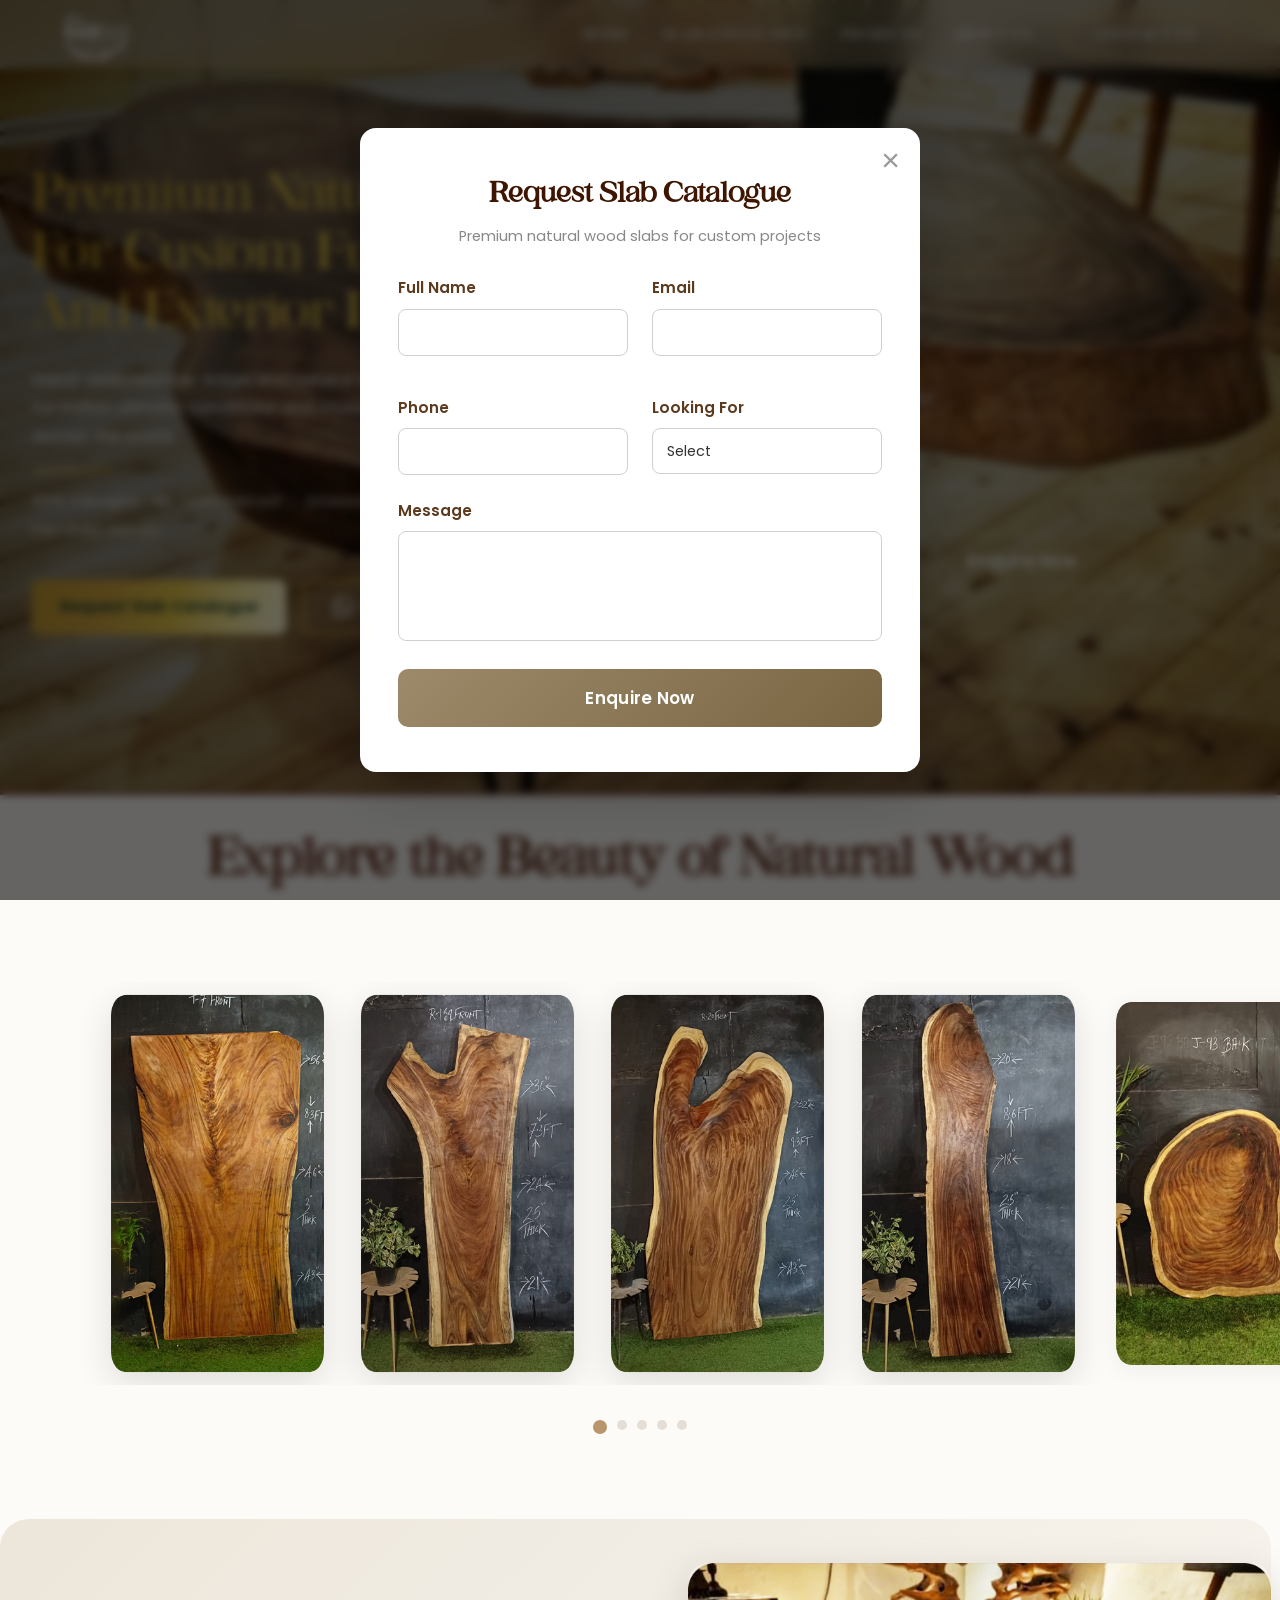
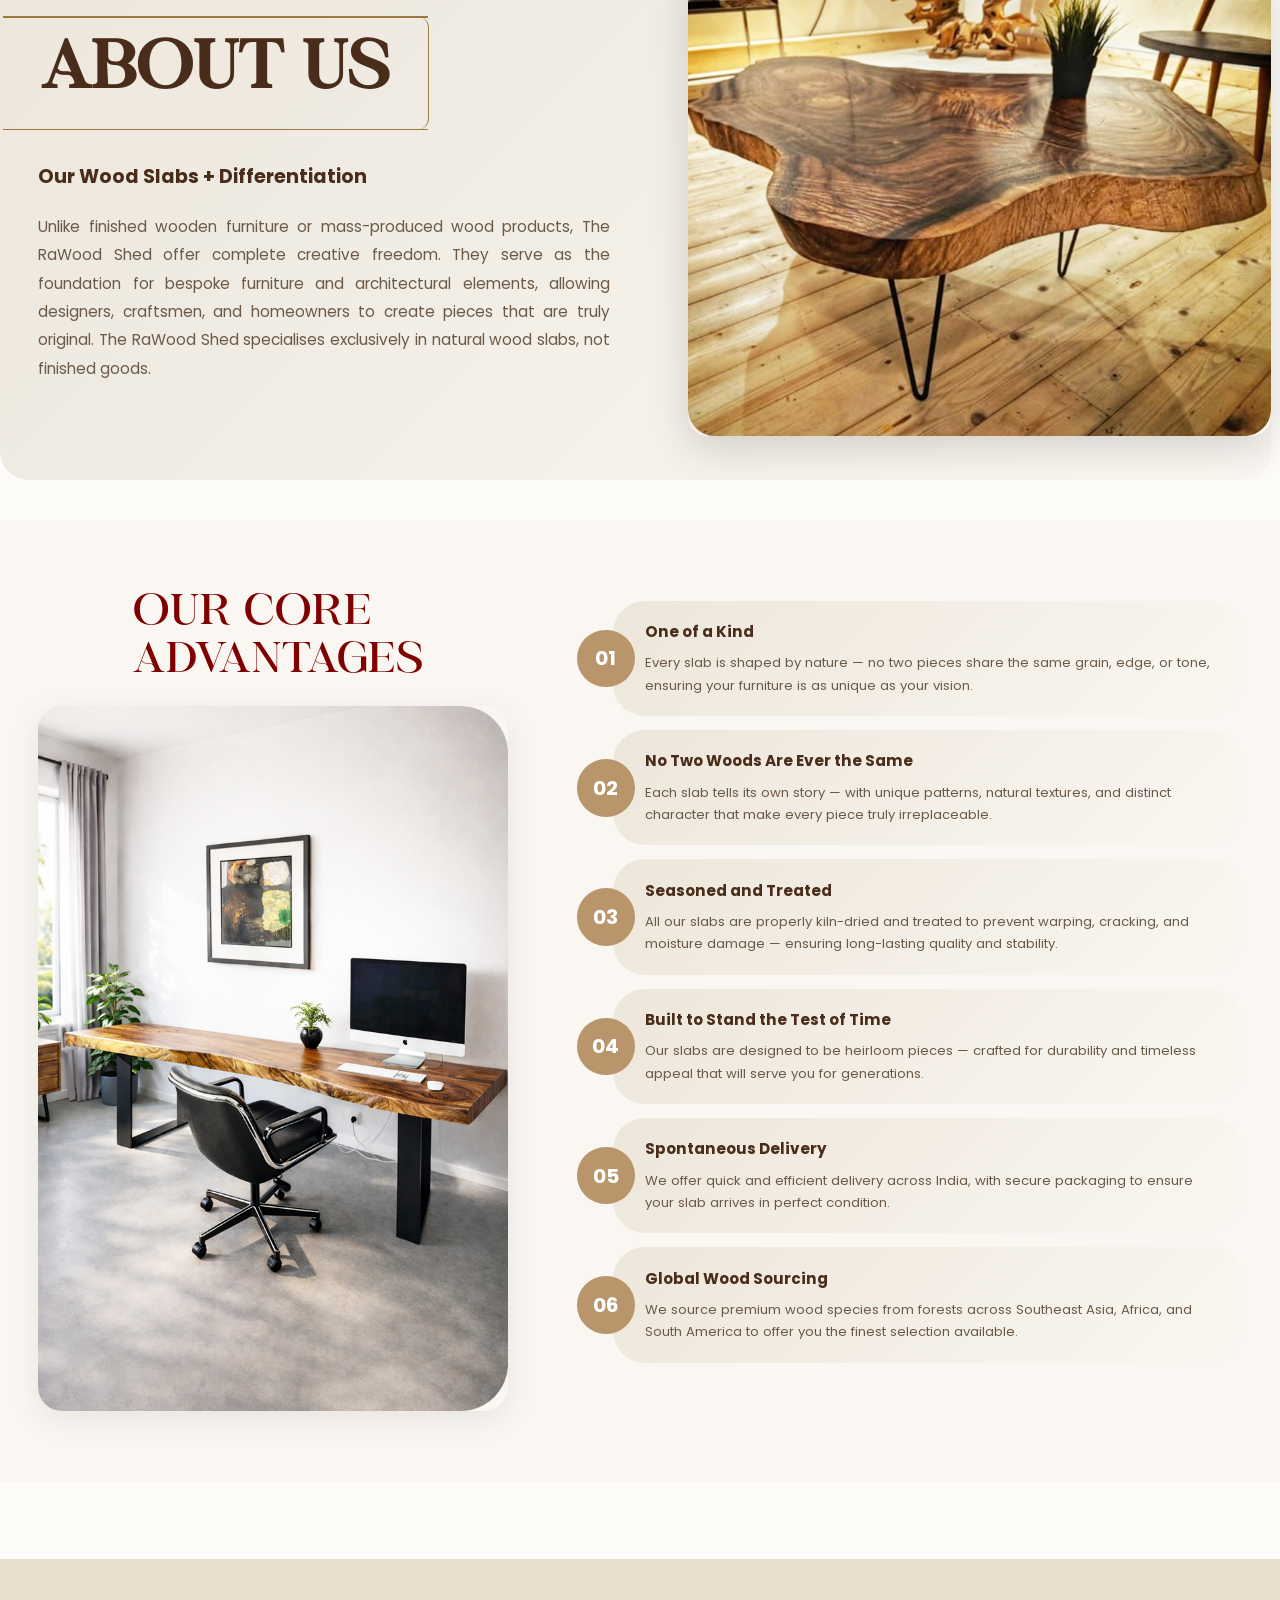
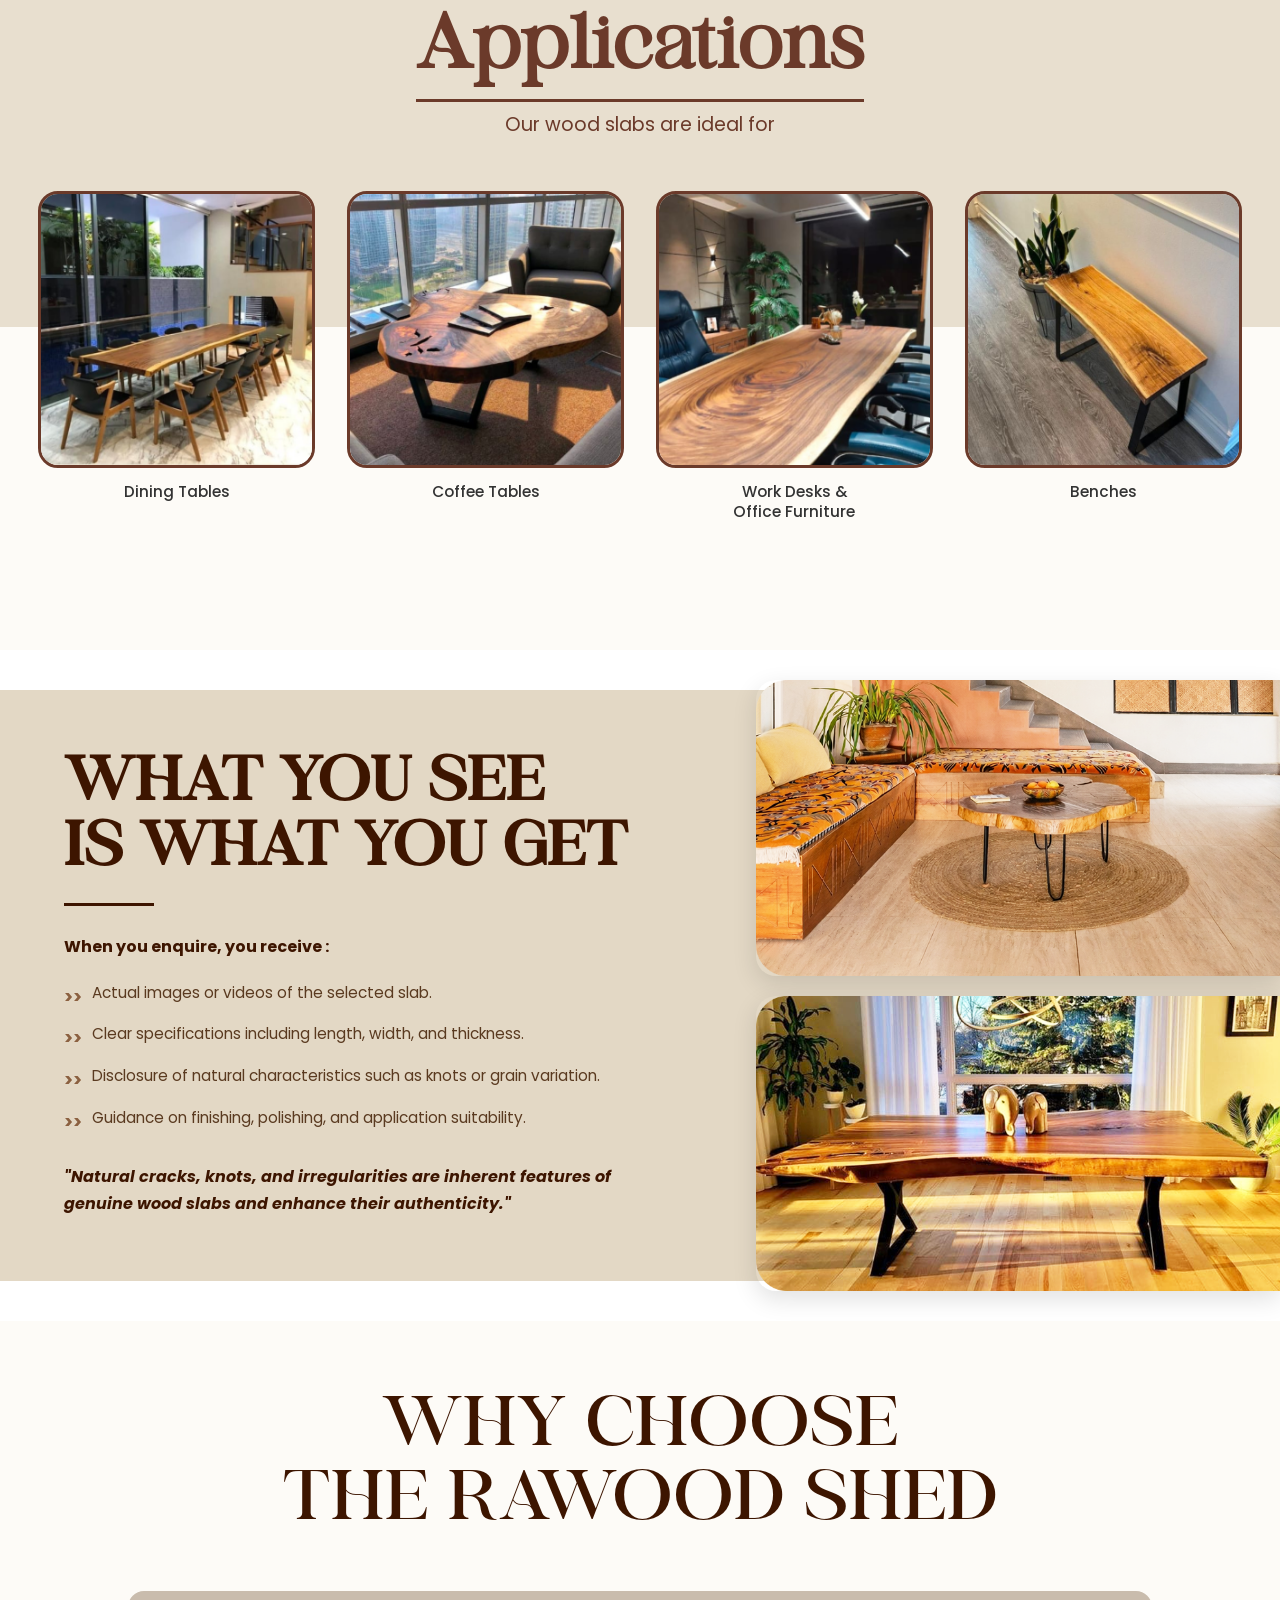
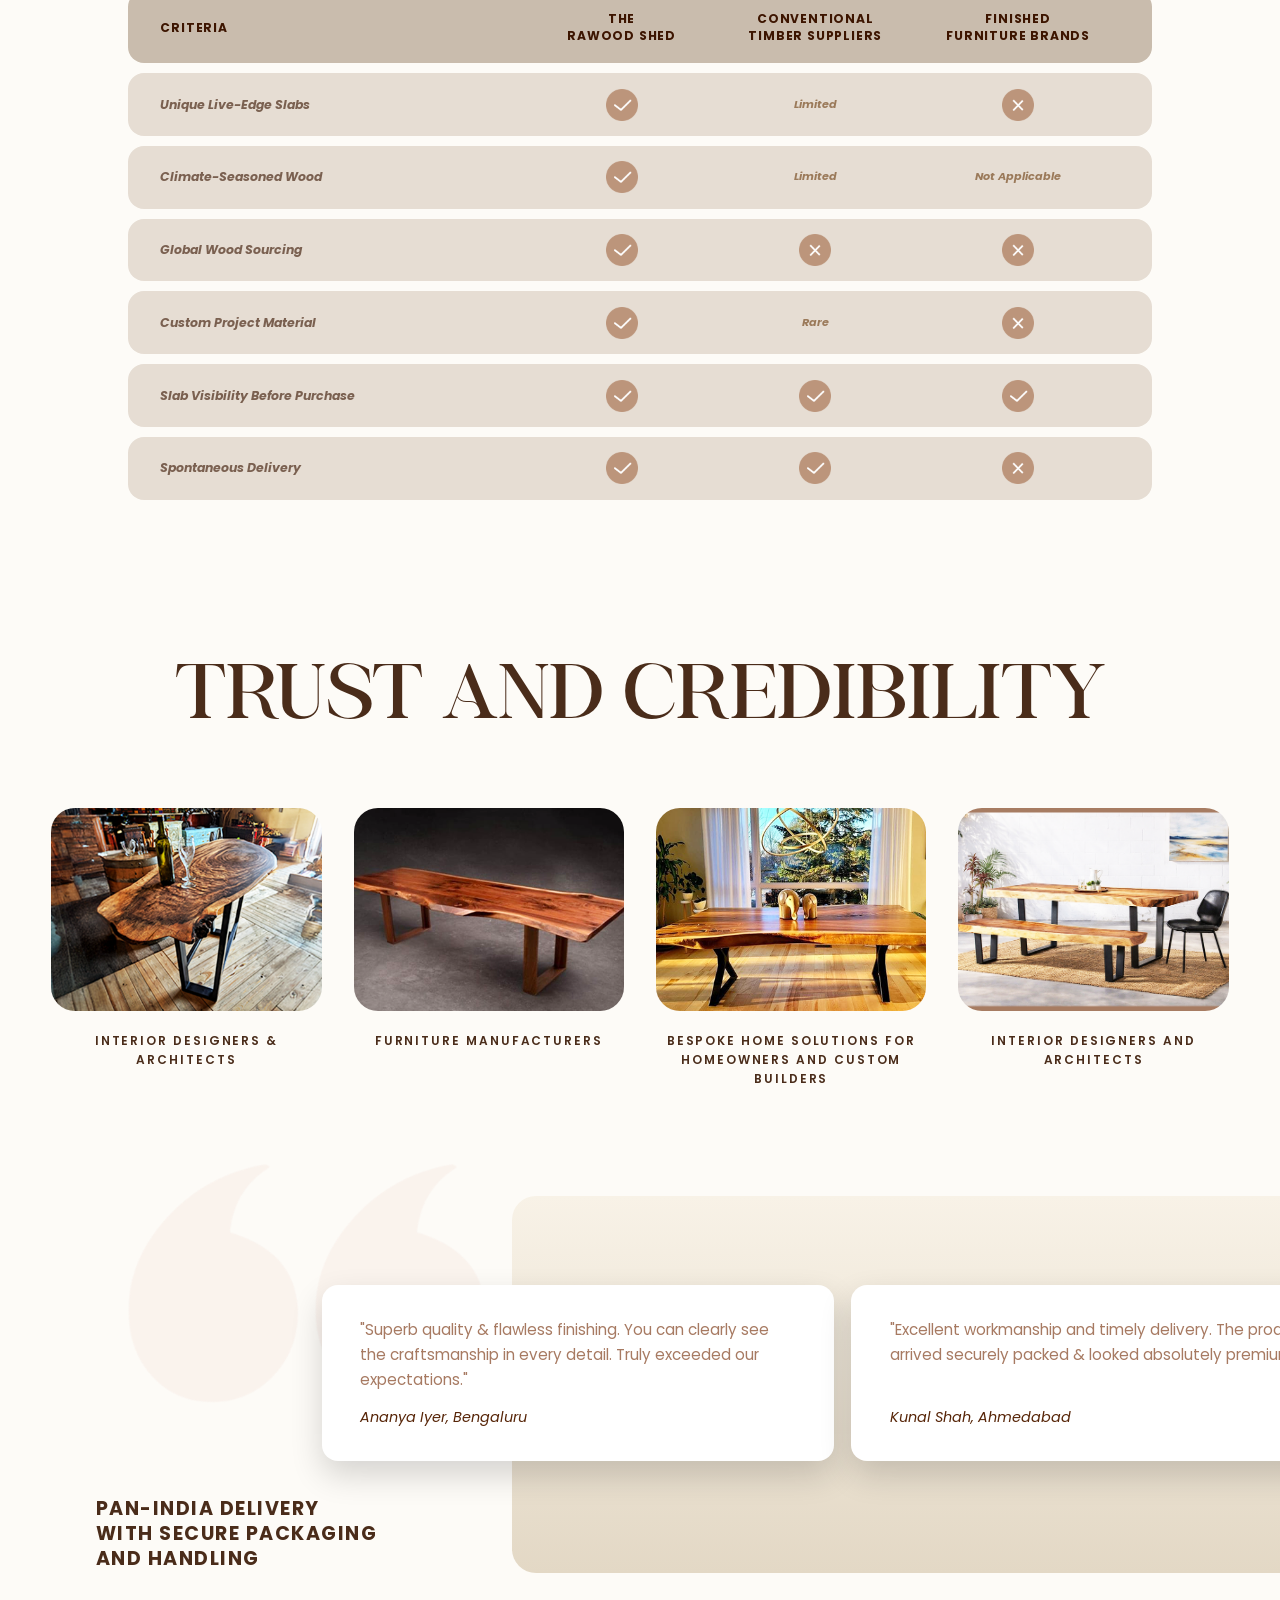
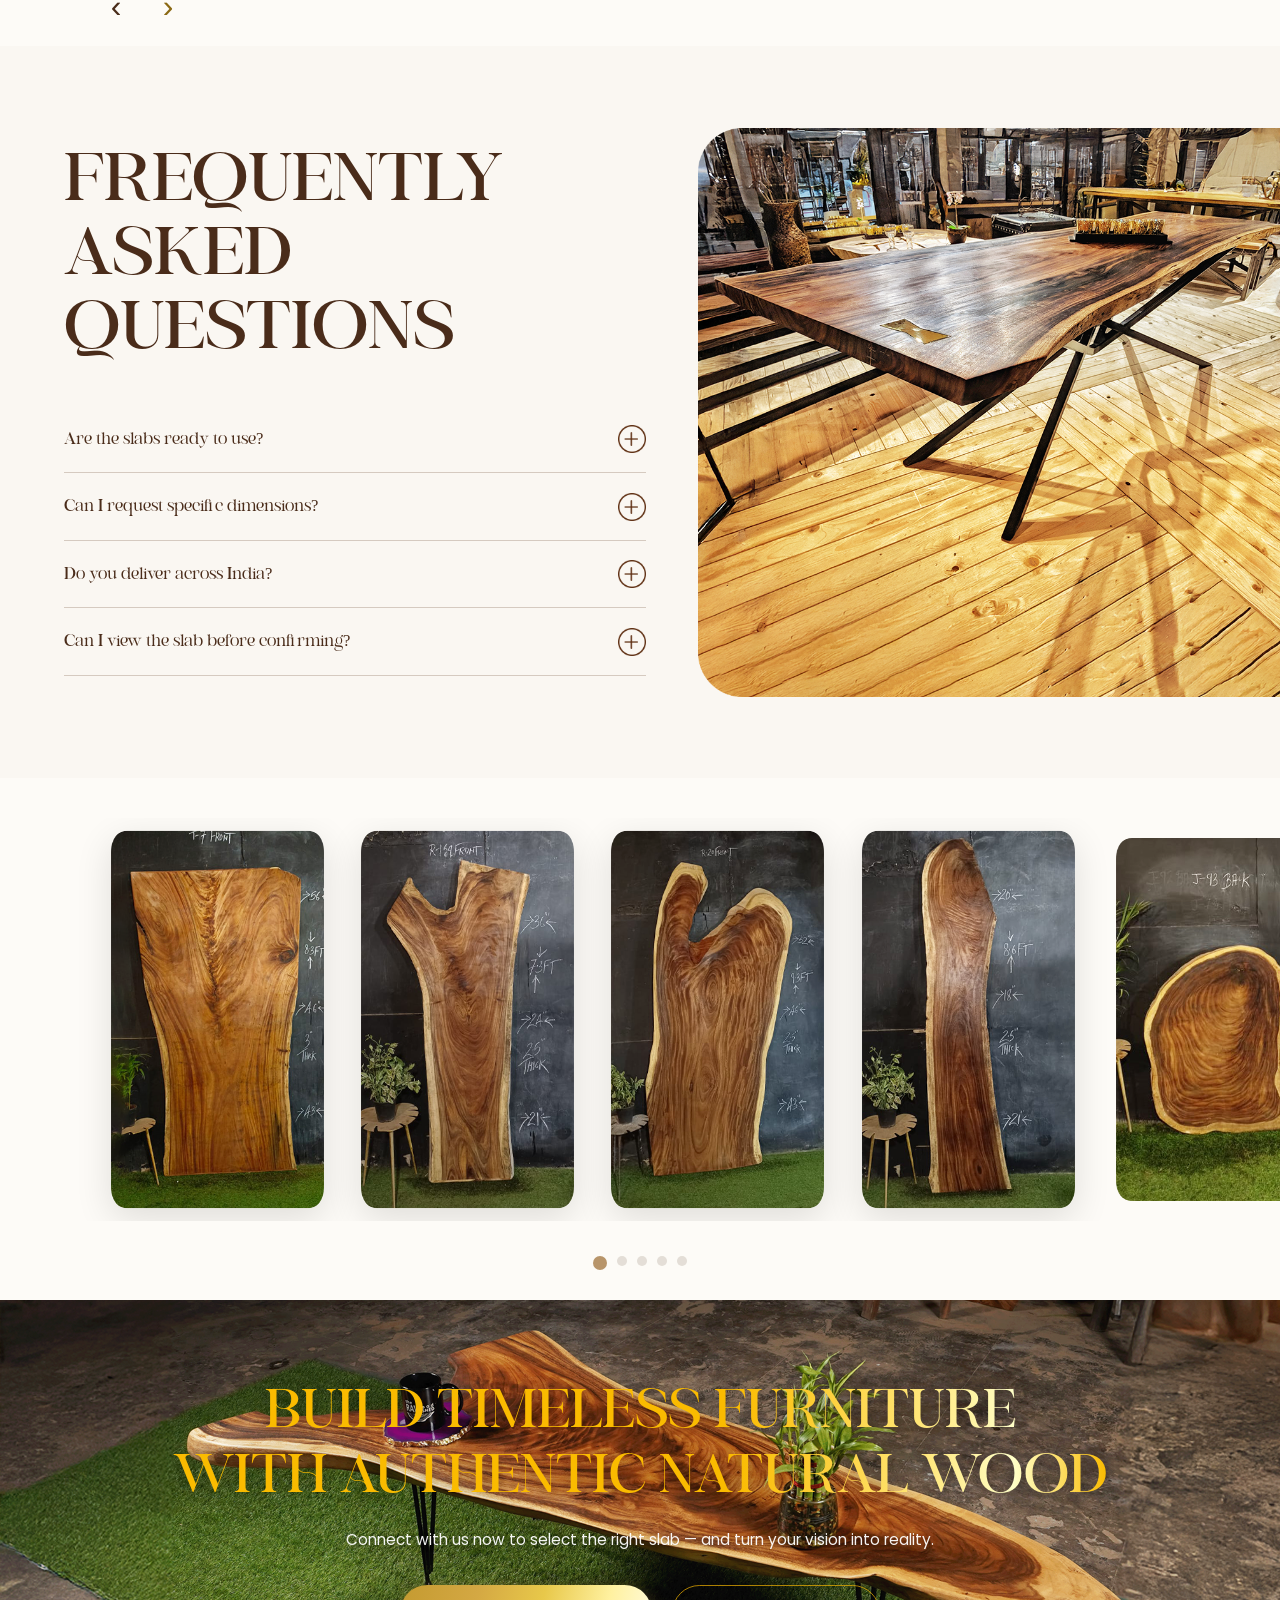
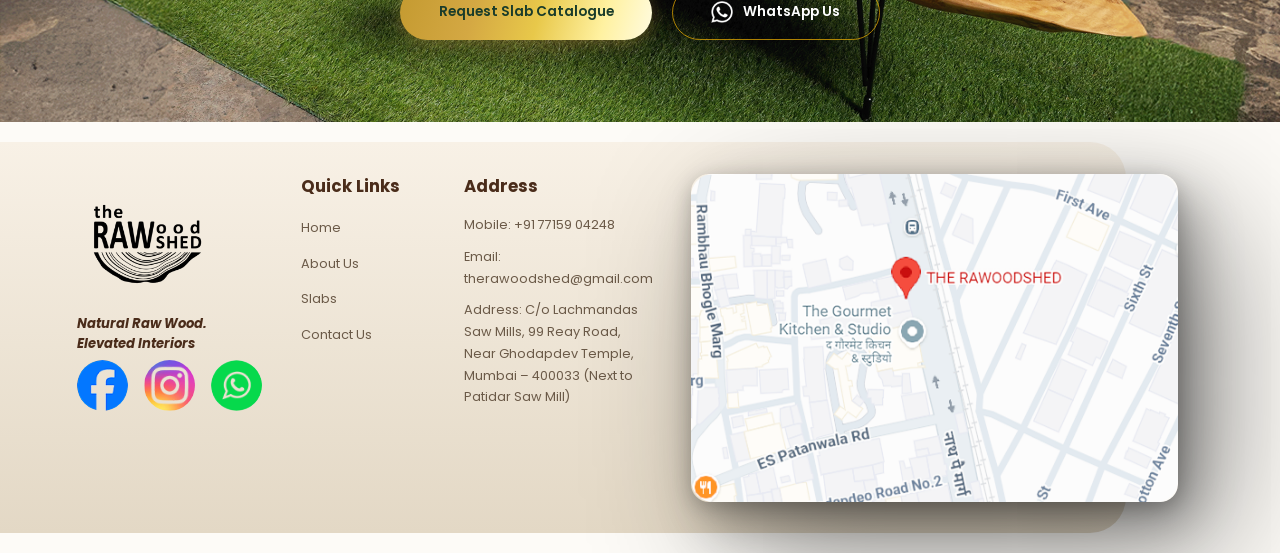
==== commit 1a78f5ae: "Redesign Applications and Trust sections with image cards - Replace SVG icons with real product imag" ====
--- a/index.html
+++ b/index.html
@@ -5,6 +5,16 @@
     <meta name="viewport" content="width=device-width, initial-scale=1.0">
     <title>The RaWood Shed - Premium Natural Wood Slabs</title>
     <link rel="stylesheet" href="css/style.css">
+    <script>
+        // Normalize display scaling on Windows laptops (125%/150% scaling)
+        // so the site looks the same as on Mac at 100%
+        (function() {
+            var isWindows = navigator.userAgent.indexOf('Windows') !== -1;
+            if (isWindows && window.devicePixelRatio > 1) {
+                document.documentElement.style.zoom = (1 / window.devicePixelRatio);
+            }
+        })();
+    </script>
     <link rel="preconnect" href="https://fonts.googleapis.com">
     <link rel="preconnect" href="https://fonts.gstatic.com" crossorigin>
     <link href="https://fonts.googleapis.com/css2?family=Poppins:wght@300;400;500;600;700&display=swap" rel="stylesheet">
@@ -35,7 +45,10 @@
     <!-- ========== HERO SECTION ========== -->
     <section class="hero" id="hero">
         <div class="hero-bg">
-            <img src="assets/images/header.png" alt="Premium Wood Slab Table">
+            <picture>
+                <source media="(max-width: 768px)" srcset="assets/images/about%20us%20image.png">
+                <img src="assets/images/header.png" alt="Premium Wood Slab Table">
+            </picture>
             <div class="hero-overlay"></div>
         </div>
         <div class="hero-inner">
@@ -218,88 +231,28 @@
             <div class="applications-grid">
                 <div class="application-item">
                     <div class="application-card">
-                        <svg viewBox="0 0 100 100" fill="none" stroke="currentColor" stroke-width="2" stroke-linecap="round" stroke-linejoin="round">
-                            <rect x="15" y="45" width="70" height="5" rx="2"/>
-                            <line x1="22" y1="50" x2="22" y2="75"/>
-                            <line x1="78" y1="50" x2="78" y2="75"/>
-                            <line x1="18" y1="72" x2="82" y2="72"/>
-                            <path d="M25 45 L25 28 C25 25 28 22 35 22 L35 22" fill="none"/>
-                            <path d="M75 45 L75 28 C75 25 72 22 65 22 L65 22" fill="none"/>
-                            <line x1="25" y1="22" x2="75" y2="22"/>
-                        </svg>
+                        <img loading="lazy" src="assets/images/Dinning%20table.png" alt="Dining Table">
                     </div>
                     <p class="application-label">Dining Tables</p>
                 </div>
                 <div class="application-item">
                     <div class="application-card">
-                        <svg viewBox="0 0 100 100" fill="none" stroke="currentColor" stroke-width="2" stroke-linecap="round" stroke-linejoin="round">
-                            <rect x="20" y="50" width="60" height="4" rx="2"/>
-                            <line x1="25" y1="54" x2="22" y2="78"/>
-                            <line x1="75" y1="54" x2="78" y2="78"/>
-                            <line x1="40" y1="54" x2="40" y2="70"/>
-                            <line x1="60" y1="54" x2="60" y2="70"/>
-                            <line x1="36" y1="70" x2="64" y2="70"/>
-                            <rect x="55" y="38" width="12" height="12" rx="2"/>
-                            <path d="M59 38 C59 34 62 32 65 34" fill="none"/>
-                        </svg>
-                    </div>
-                    <p class="application-label">Benches</p>
+                        <img loading="lazy" src="assets/images/Coffee%20tables.png" alt="Coffee Tables">
+                    </div>
+                    <p class="application-label">Coffee Tables</p>
                 </div>
                 <div class="application-item">
                     <div class="application-card">
-                        <svg viewBox="0 0 100 100" fill="none" stroke="currentColor" stroke-width="2" stroke-linecap="round" stroke-linejoin="round">
-                            <rect x="28" y="18" width="44" height="64" rx="3"/>
-                            <line x1="28" y1="42" x2="72" y2="42"/>
-                            <line x1="28" y1="58" x2="72" y2="58"/>
-                            <rect x="34" y="62" width="10" height="6" rx="1"/>
-                            <rect x="48" y="62" width="10" height="6" rx="1"/>
-                            <rect x="34" y="72" width="10" height="6" rx="1"/>
-                            <rect x="48" y="72" width="10" height="6" rx="1"/>
-                            <circle cx="40" cy="50" r="2"/>
-                            <circle cx="55" cy="50" r="2"/>
-                            <line x1="50" y1="22" x2="50" y2="42"/>
-                            <path d="M42 26 L42 22 L58 22 L58 26" fill="none"/>
-                            <ellipse cx="62" cy="28" rx="4" ry="6"/>
-                            <line x1="60" y1="32" x2="56" y2="36"/>
-                            <line x1="64" y1="32" x2="66" y2="36"/>
-                        </svg>
-                    </div>
-                    <p class="application-label">Conference Tables</p>
+                        <img loading="lazy" src="assets/images/Works%20desks%20%26%20office%20furniture.png" alt="Work Desks & Office Furniture">
+                    </div>
+                    <p class="application-label">Work Desks &<br>Office Furniture</p>
                 </div>
                 <div class="application-item">
                     <div class="application-card">
-                        <svg viewBox="0 0 100 100" fill="none" stroke="currentColor" stroke-width="2" stroke-linecap="round" stroke-linejoin="round">
-                            <path d="M55 30 L55 20 L85 20 L85 30"/>
-                            <rect x="15" y="30" width="70" height="4" rx="1"/>
-                            <line x1="20" y1="34" x2="20" y2="78"/>
-                            <line x1="80" y1="34" x2="80" y2="78"/>
-                            <rect x="32" y="42" width="20" height="12" rx="2"/>
-                            <line x1="42" y1="48" x2="46" y2="48"/>
-                            <path d="M30 78 L30 55 C30 52 33 50 36 50 L36 58 L50 58 L50 50 C53 50 56 52 56 55 L56 78"/>
-                            <line x1="30" y1="68" x2="56" y2="68"/>
-                        </svg>
-                    </div>
-                    <p class="application-label">Work Desks and<br>Office Furniture</p>
-                </div>
-                <div class="application-item">
-                    <div class="application-card">
-                        <svg viewBox="0 0 100 100" fill="none" stroke="currentColor" stroke-width="2" stroke-linecap="round" stroke-linejoin="round">
-                            <rect x="12" y="45" width="76" height="5" rx="2"/>
-                            <line x1="20" y1="50" x2="16" y2="75"/>
-                            <line x1="80" y1="50" x2="84" y2="75"/>
-                            <line x1="38" y1="50" x2="38" y2="68"/>
-                            <line x1="62" y1="50" x2="62" y2="68"/>
-                        </svg>
-                    </div>
-                    <p class="application-label">Coffee Tables</p>
-                </div>
-            </div>
-            <div class="applications-dots">
-                <span class="app-dot active"></span>
-                <span class="app-dot"></span>
-                <span class="app-dot"></span>
-                <span class="app-dot"></span>
-                <span class="app-dot"></span>
+                        <img loading="lazy" src="assets/images/Benches.png" alt="Benches">
+                    </div>
+                    <p class="application-label">Benches</p>
+                </div>
             </div>
         </div>
     </section>
@@ -390,15 +343,21 @@
                 </div>
                 <div class="trust-card">
                     <div class="trust-card-img">
-                        <img loading="lazy" src="assets/images/trust 2.png" alt="Custom Home Builders">
-                    </div>
-                    <p class="trust-card-label">CUSTOM HOME BUILDERS</p>
+                        <img loading="lazy" src="assets/images/trust 2.png" alt="Furniture Manufacturers">
+                    </div>
+                    <p class="trust-card-label">FURNITURE MANUFACTURERS</p>
                 </div>
                 <div class="trust-card">
                     <div class="trust-card-img">
-                        <img loading="lazy" src="assets/images/trust 1-1.png" alt="Interior Designers">
-                    </div>
-                    <p class="trust-card-label">INTERIOR DESIGNERS & ARCHITECTS</p>
+                        <img loading="lazy" src="assets/images/trust 1-1.png" alt="Bespoke Home Solutions">
+                    </div>
+                    <p class="trust-card-label">BESPOKE HOME SOLUTIONS FOR HOMEOWNERS AND CUSTOM BUILDERS</p>
+                </div>
+                <div class="trust-card">
+                    <div class="trust-card-img">
+                        <img loading="lazy" src="assets/images/application 1.png" alt="Interior Designers and Architects">
+                    </div>
+                    <p class="trust-card-label">INTERIOR DESIGNERS AND ARCHITECTS</p>
                 </div>
             </div>
         </div>
--- a/css/style.css
+++ b/css/style.css
@@ -321,21 +321,22 @@
 /* ========== HERO ========== */
 .hero {
     position: relative;
-    display: flex;
-    flex-direction: column;
+    display: grid;
 }
 
 .hero-bg {
+    grid-row: 1;
+    grid-column: 1;
+    position: relative;
+    z-index: 0;
+    overflow: hidden;
+    min-height: 88vh;
+}
+
+.hero-bg img {
     position: absolute;
     top: 0;
     left: 0;
-    right: 0;
-    height: 88vh;
-    z-index: 0;
-    overflow: hidden;
-}
-
-.hero-bg img {
     width: 100%;
     height: 100%;
     object-fit: cover;
@@ -354,6 +355,8 @@
 }
 
 .hero-inner {
+    grid-row: 1;
+    grid-column: 1;
     position: relative;
     z-index: 2;
     max-width: 1440px;
@@ -885,28 +888,51 @@
 .applications-container {
     max-width: 1280px;
     margin: 0 auto;
-    padding: 0 clamp(16px, 3vw, 40px);
+    padding: clamp(30px, 4vw, 50px) clamp(16px, 3vw, 40px);
+    text-align: center;
+    position: relative;
+}
+
+.applications-container::before {
+    content: '';
+    position: absolute;
+    top: 0;
+    left: -5vw;
+    right: -5vw;
+    height: 60%;
+    background: #E8DFCF;
+    border-radius: 24px;
+    z-index: 0;
 }
 
 .applications-heading {
-    font-size: clamp(2.5rem, 5vw, 4rem);
-    color: #2C2C2C;
-    font-weight: 400;
+    font-size: clamp(3rem, 6vw, 5rem);
+    color: #6B3A2A;
+    font-weight: 700;
     margin-bottom: 8px;
+    border-bottom: 3px solid #6B3A2A;
+    display: inline-block;
+    padding-bottom: 6px;
+    position: relative;
+    z-index: 1;
 }
 
 .applications-subtitle {
     text-align: center;
     font-size: clamp(1rem, 1.5vw, 1.35rem);
-    color: #555;
+    color: #6B3A2A;
     margin-bottom: clamp(30px, 4vw, 50px);
     font-weight: 400;
+    position: relative;
+    z-index: 1;
 }
 
 .applications-grid {
     display: grid;
-    grid-template-columns: repeat(5, 1fr);
-    gap: clamp(12px, 1.5vw, 24px);
+    grid-template-columns: repeat(4, 1fr);
+    gap: clamp(16px, 2.5vw, 32px);
+    position: relative;
+    z-index: 1;
 }
 
 .application-item {
@@ -917,15 +943,12 @@
 }
 
 .application-card {
-    background: #F0EBE1;
-    border-radius: 16px;
+    border-radius: 20px;
     width: 100%;
     aspect-ratio: 1;
-    display: flex;
-    align-items: center;
-    justify-content: center;
+    overflow: hidden;
+    border: 3px solid #6B3A2A;
     transition: transform 0.3s ease, box-shadow 0.3s ease;
-    padding: 20%;
 }
 
 .application-card:hover {
@@ -933,10 +956,11 @@
     box-shadow: 0 8px 24px rgba(0, 0, 0, 0.08);
 }
 
-.application-card svg {
+.application-card img {
     width: 100%;
     height: 100%;
-    color: #2C2C2C;
+    object-fit: cover;
+    display: block;
 }
 
 .application-label {
@@ -1206,8 +1230,8 @@
 
 .trust-cards {
     display: grid;
-    grid-template-columns: repeat(3, 1fr);
-    gap: 40px;
+    grid-template-columns: repeat(4, 1fr);
+    gap: 32px;
 }
 
 .trust-card {
@@ -1218,11 +1242,13 @@
     border-radius: 24px;
     overflow: hidden;
     margin-bottom: 20px;
+    aspect-ratio: 4 / 3;
 }
 
 .trust-card-img img {
     width: 100%;
-    height: auto;
+    height: 100%;
+    object-fit: cover;
     display: block;
     transition: transform 0.4s ease;
 }
@@ -2024,8 +2050,8 @@
     }
 
     .trust-cards {
-        grid-template-columns: repeat(3, 1fr);
-        gap: 24px;
+        grid-template-columns: repeat(4, 1fr);
+        gap: 20px;
     }
 
     .testimonial-card {
@@ -2145,12 +2171,13 @@
     }
 
     .hero-bg {
-        height: 63vh;
         position: absolute;
         top: 0;
         left: 0;
         right: 0;
         bottom: auto;
+        height: 63vh;
+        min-height: auto;
     }
 
     .hero-bg img {
@@ -2441,7 +2468,7 @@
     }
 
     .applications-grid {
-        grid-template-columns: repeat(3, 1fr);
+        grid-template-columns: repeat(4, 1fr);
         gap: 16px;
     }
 
@@ -2575,8 +2602,8 @@
     }
 
     .trust-cards {
-        grid-template-columns: 1fr;
-        gap: 24px;
+        grid-template-columns: repeat(2, 1fr);
+        gap: 20px;
     }
 
     .trust-card-label {
@@ -2714,20 +2741,22 @@
     }
 
     .cta-container {
-        padding: 0 16px;
-        justify-content: flex-start;
-        padding-top: 20px;
+        padding: 16px 16px;
+        justify-content: center;
+        gap: 6px;
     }
 
     .cta-title {
-        font-size: clamp(1.1rem, 4vw, 1.6rem);
-        margin-bottom: 6px;
+        font-size: clamp(1rem, 3.8vw, 1.4rem);
+        margin-bottom: 2px;
+        line-height: 1.15;
     }
 
     .cta-subtitle {
         white-space: normal;
-        font-size: 0.8rem;
-        margin-bottom: 10px;
+        font-size: 0.72rem;
+        margin-bottom: 4px;
+        line-height: 1.3;
     }
 
     .cta-buttons {
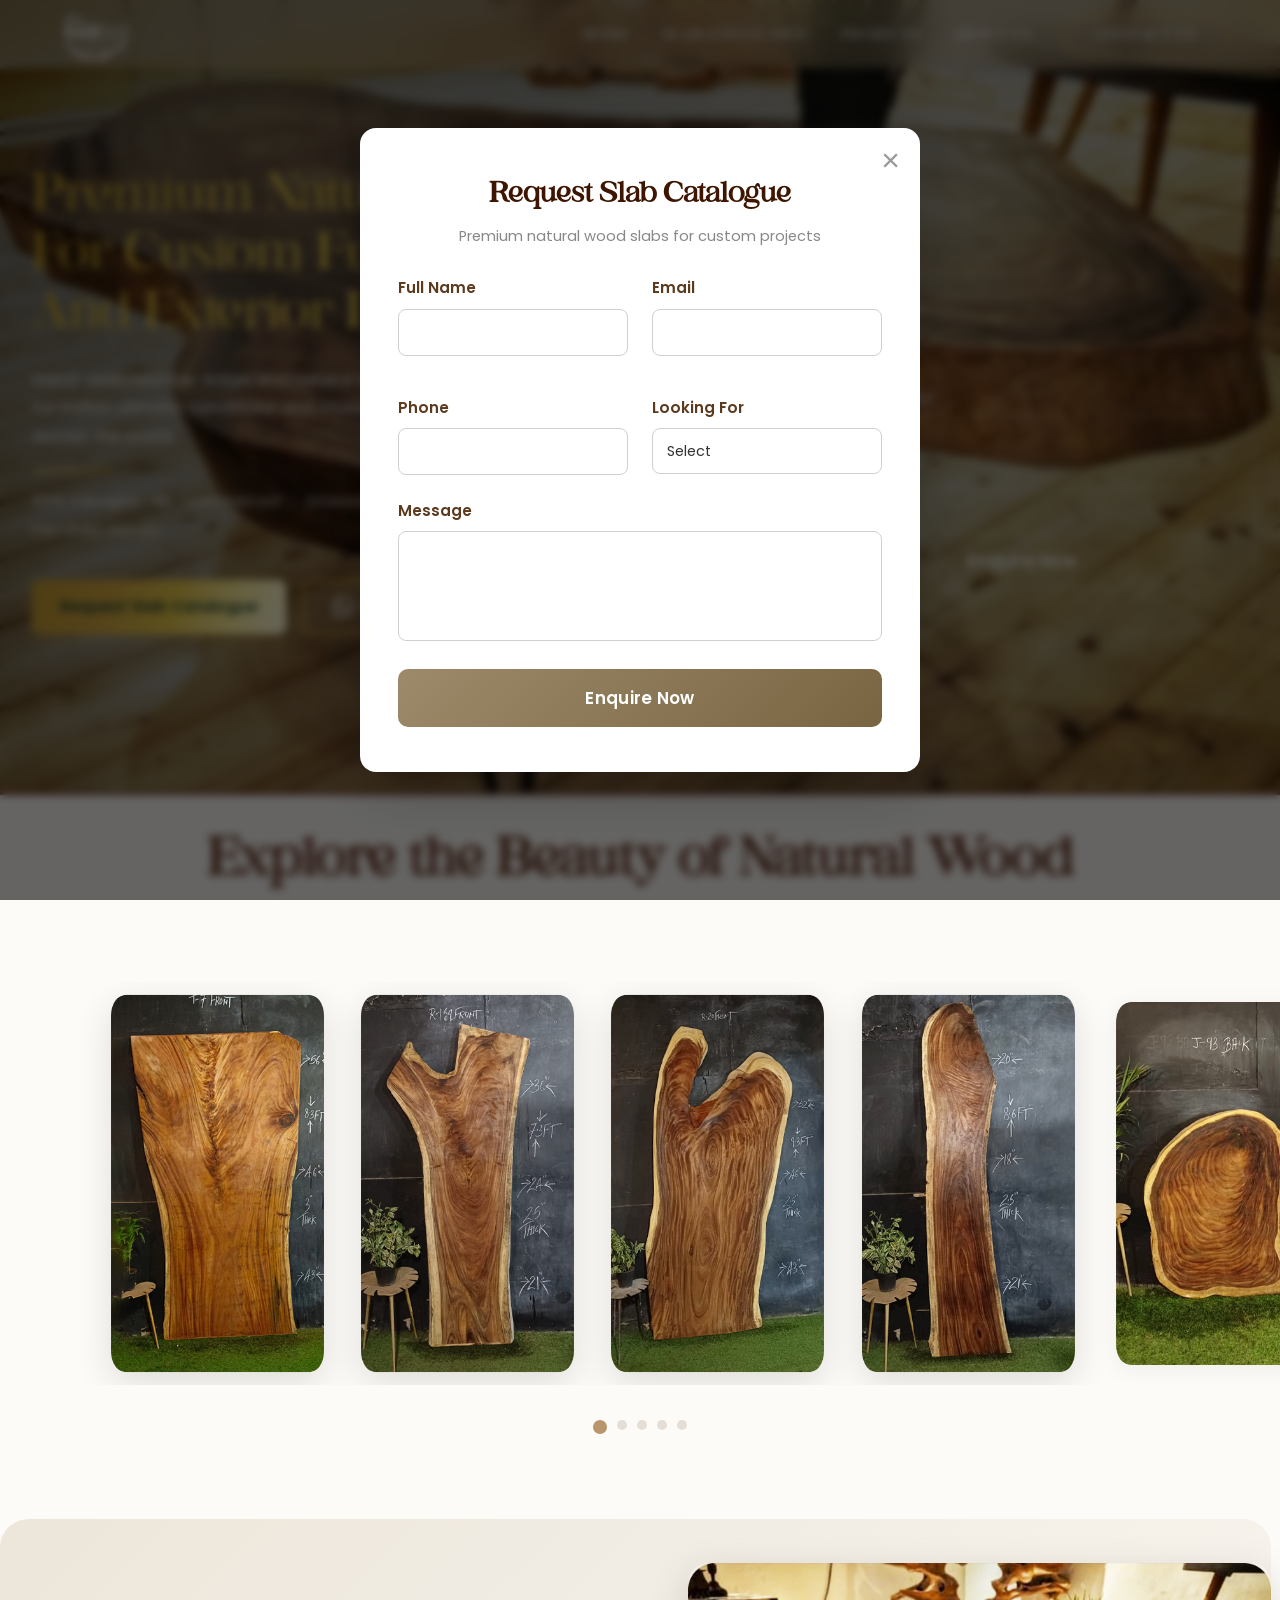
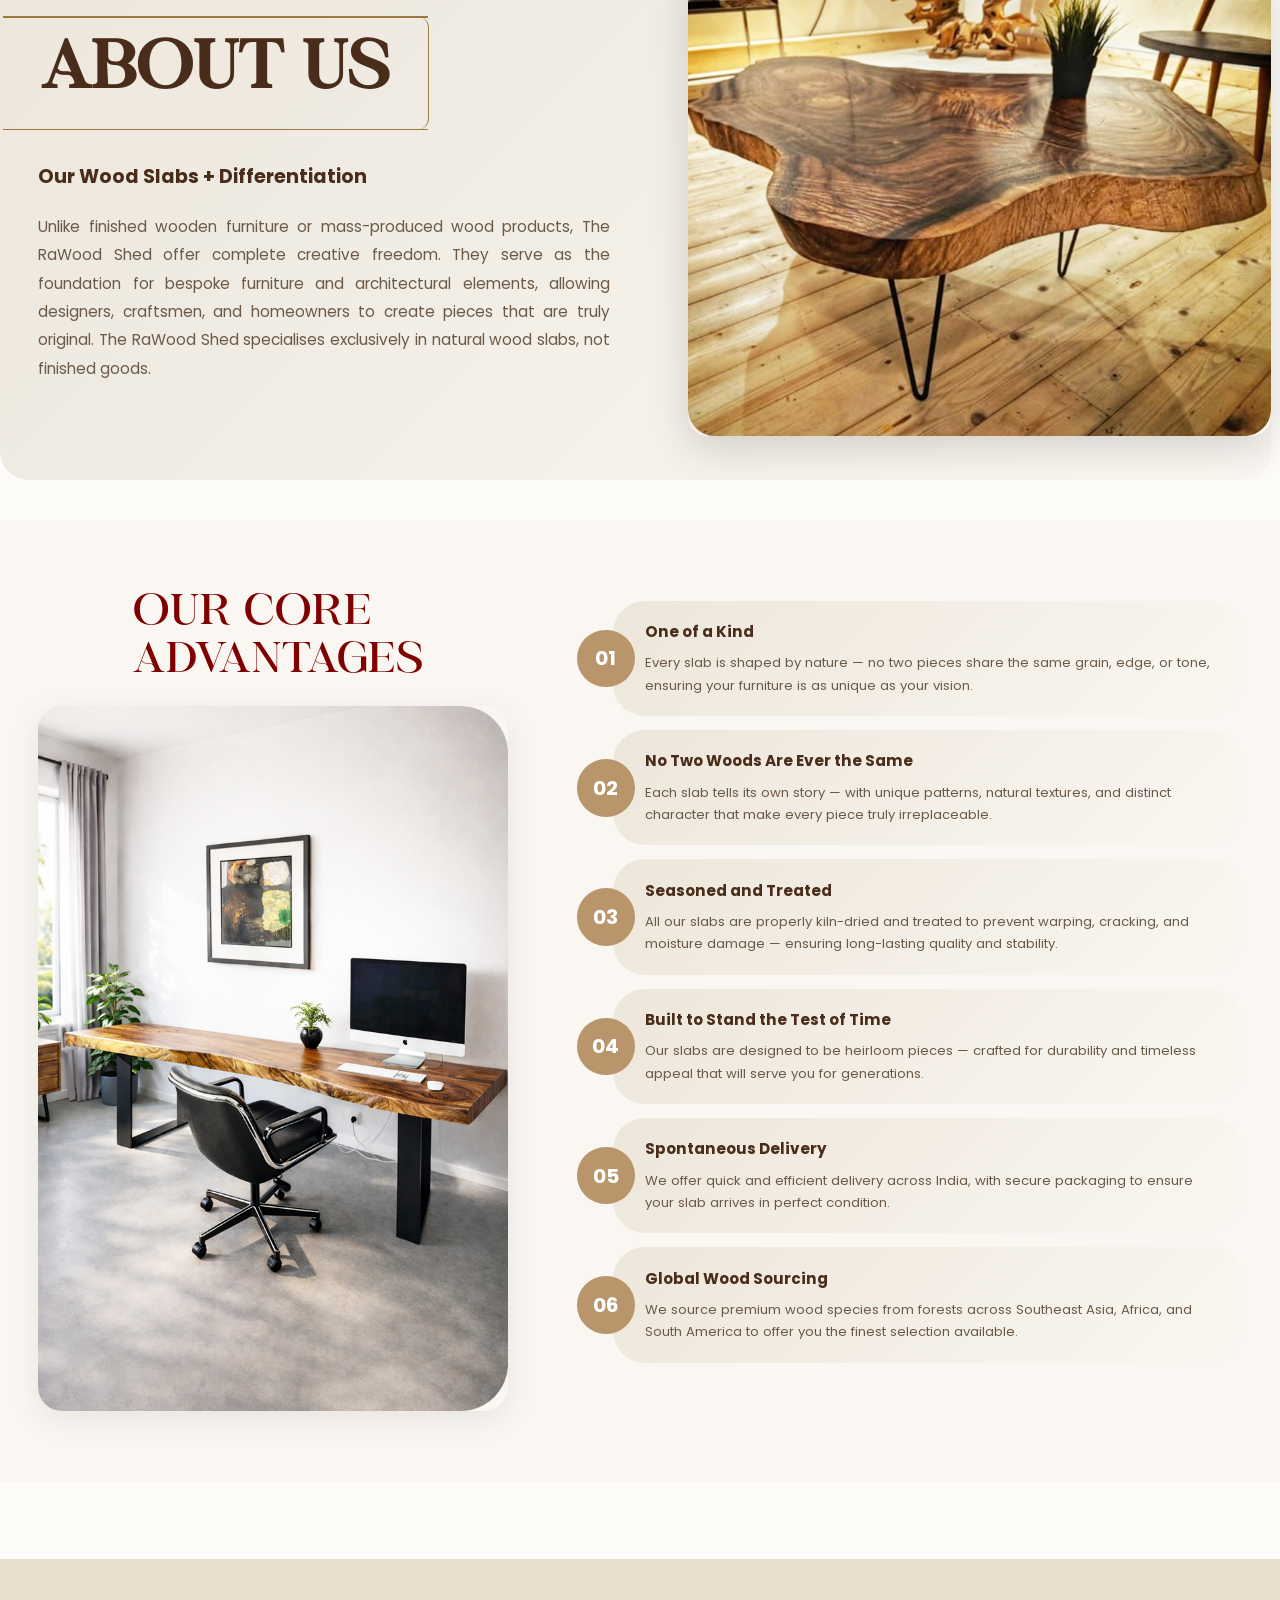
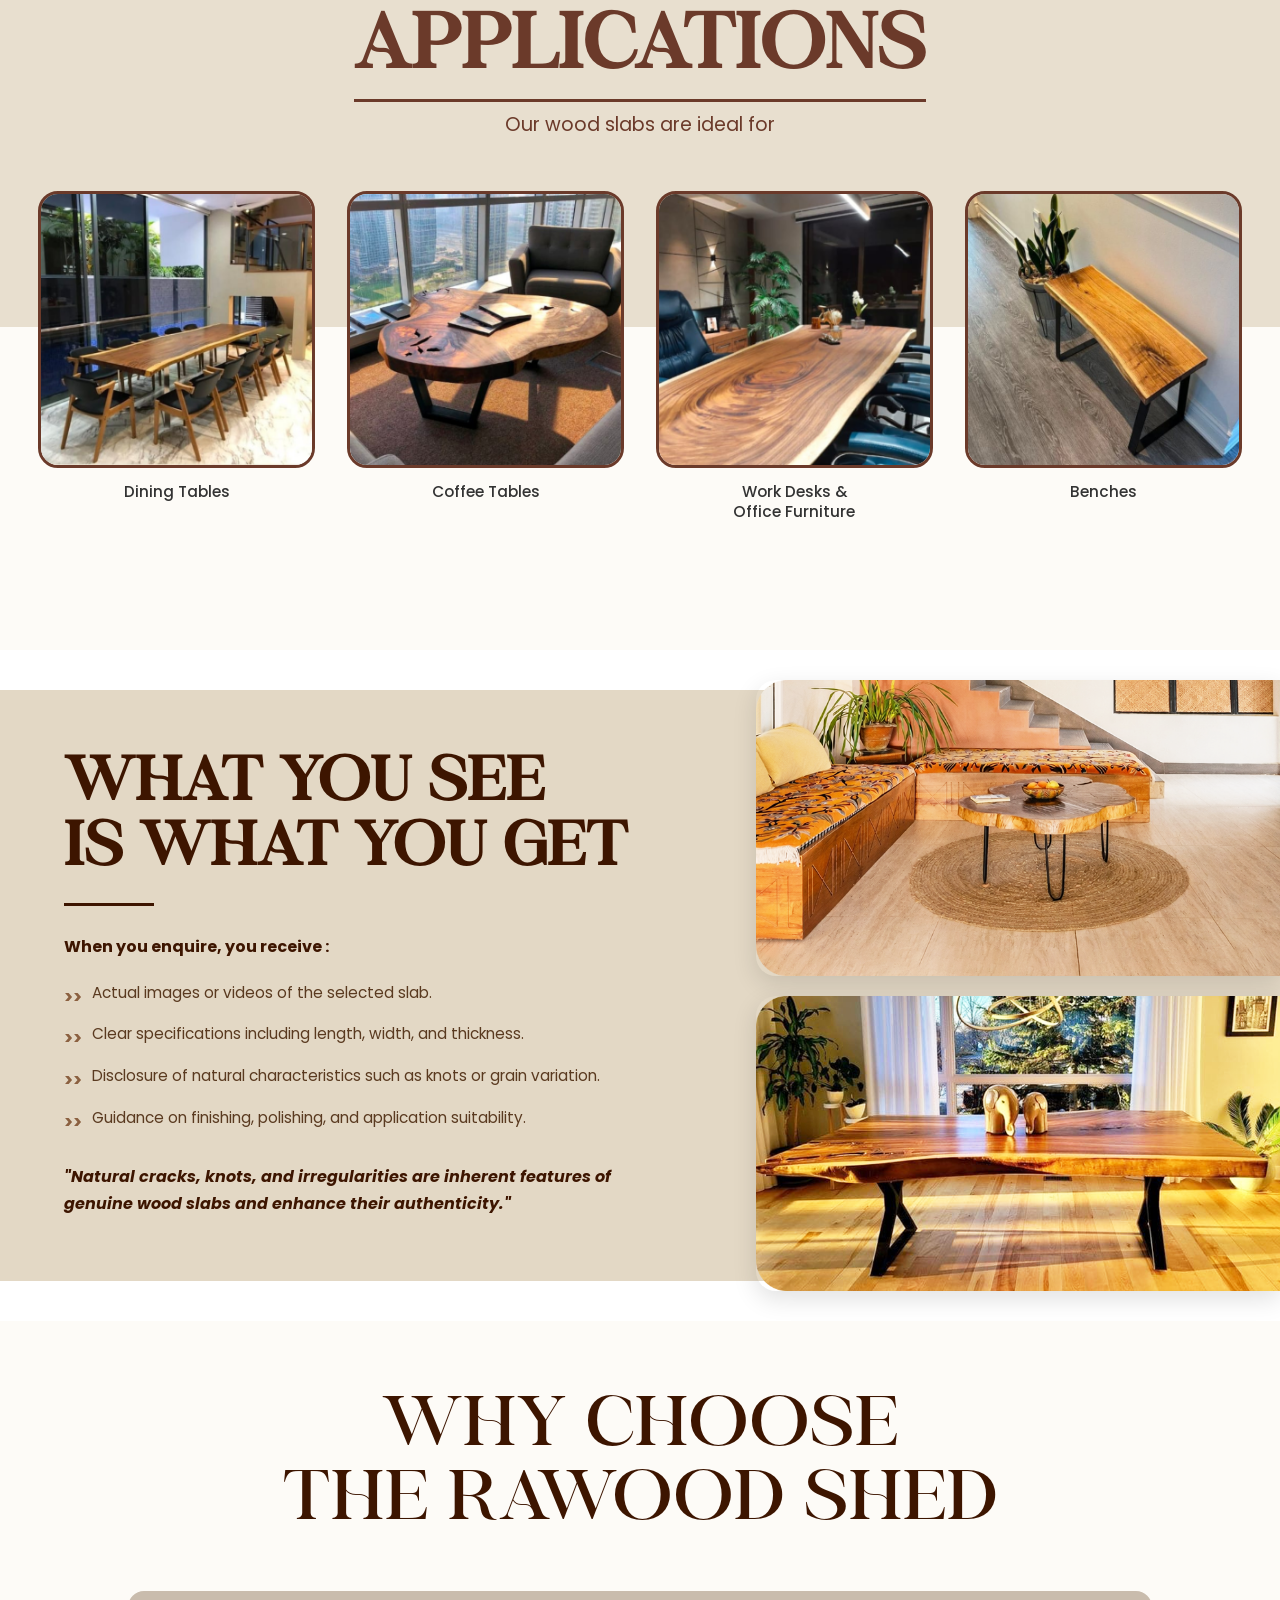
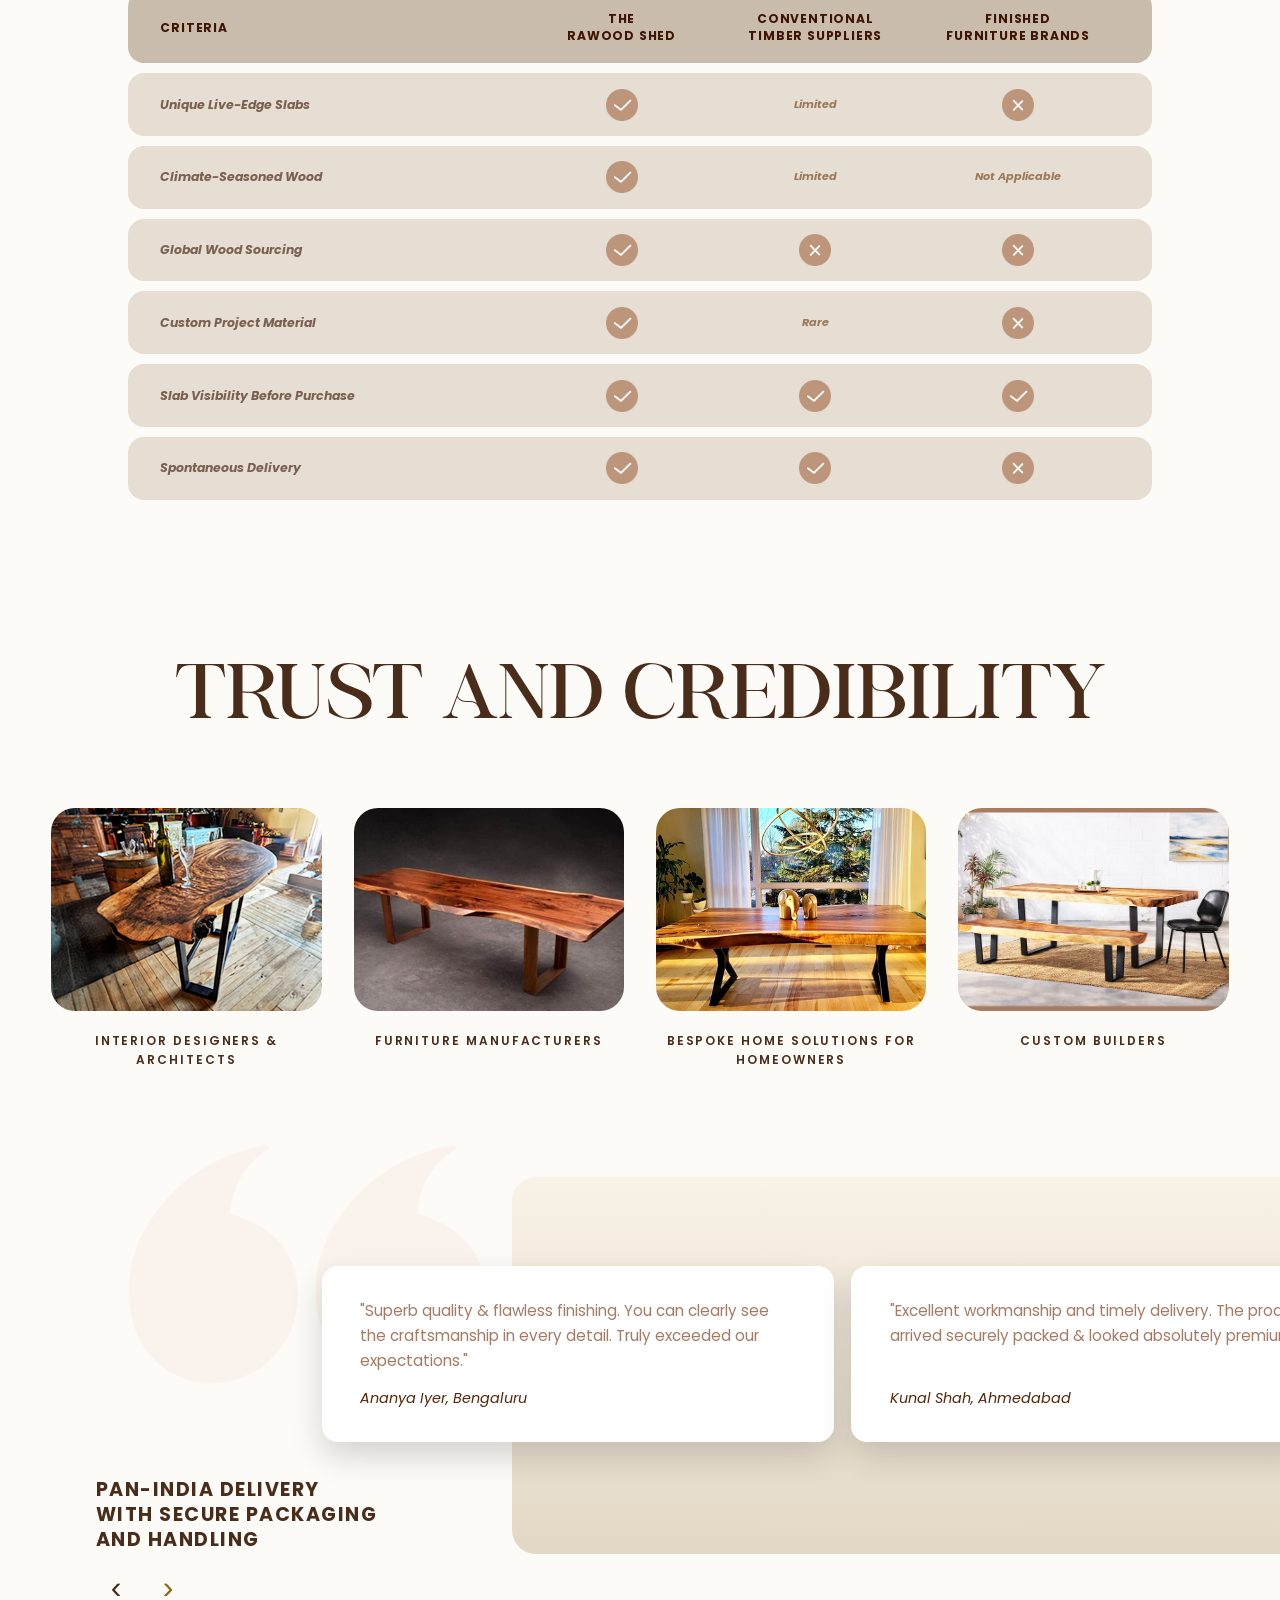
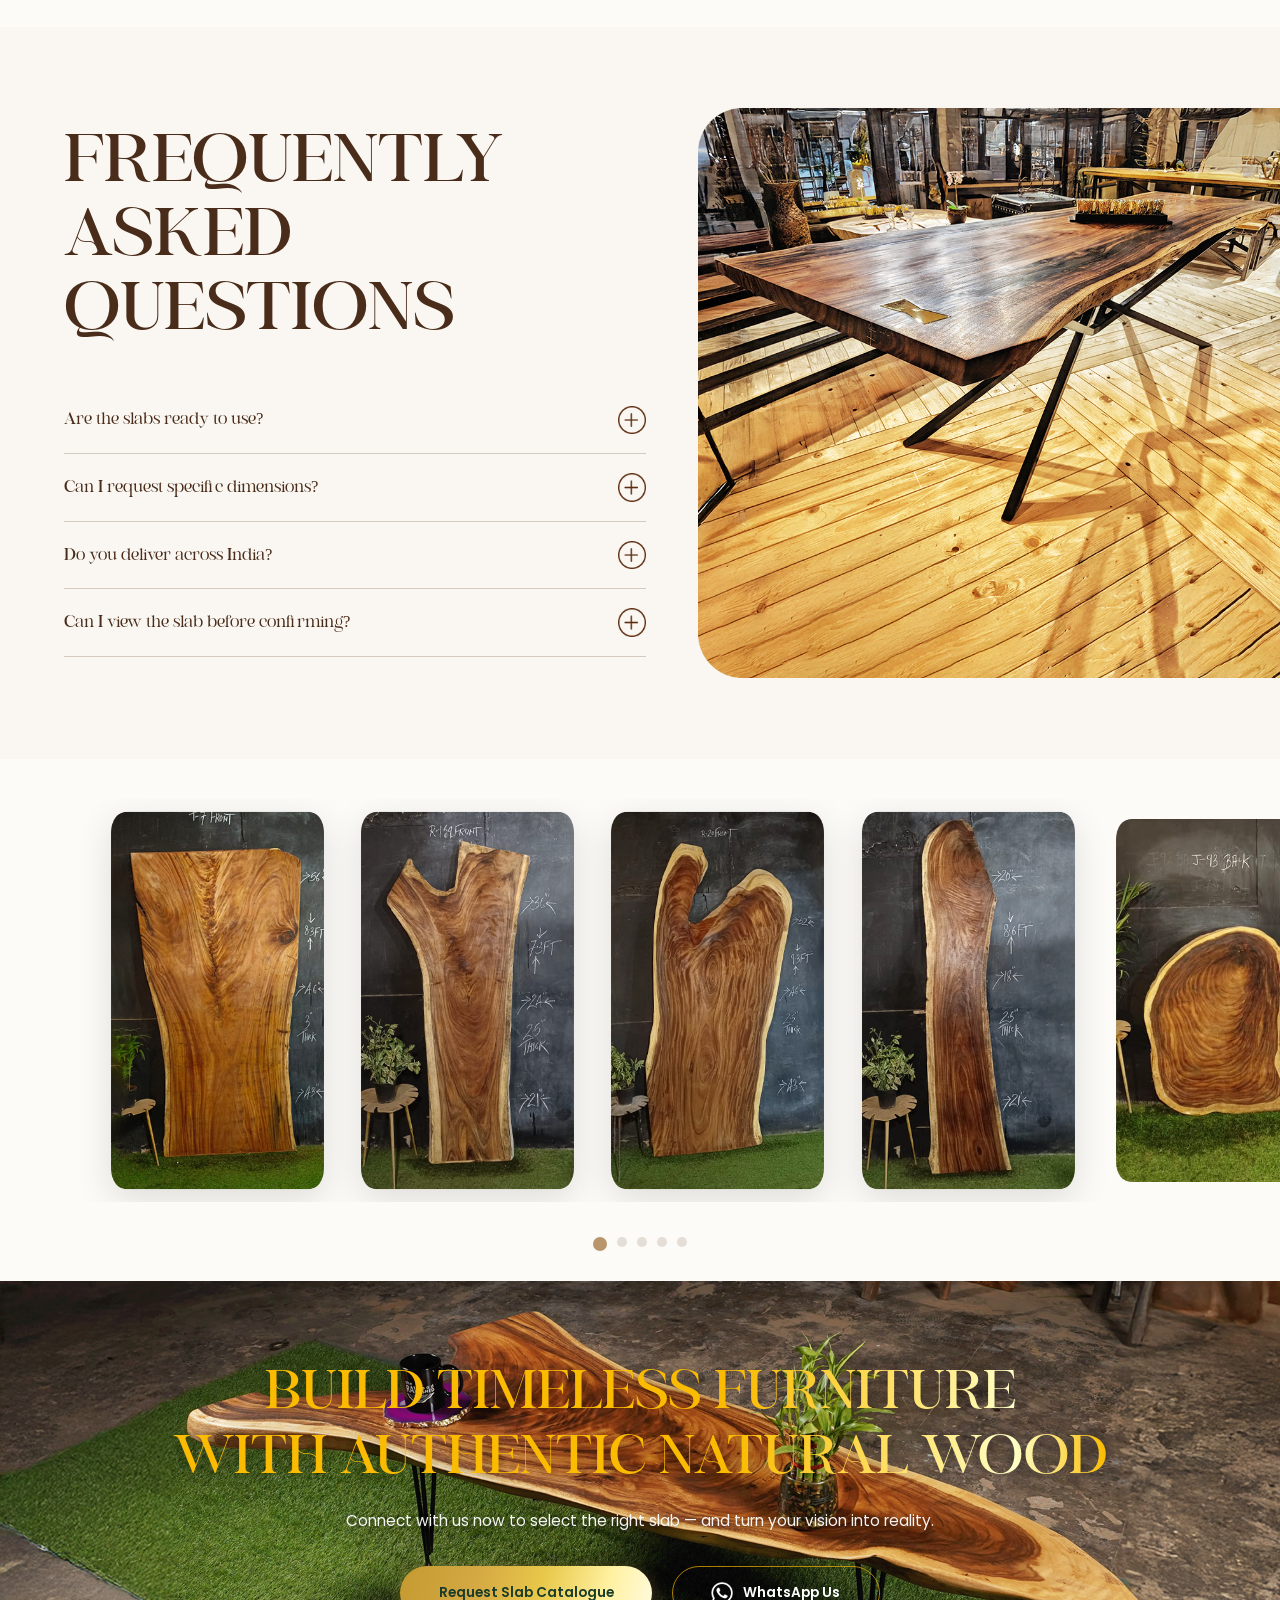
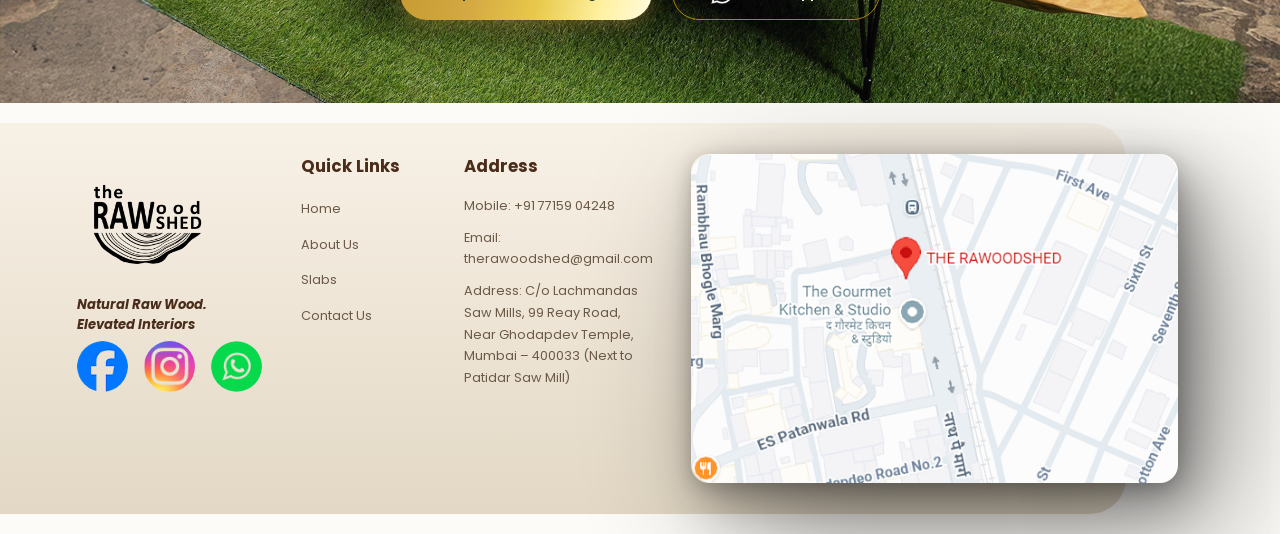
==== commit c8502c6b: "Update Applications heading to uppercase and fix Trust card labels Co-Authored-By: Claude Opus 4.6 <" ====
--- a/index.html
+++ b/index.html
@@ -226,7 +226,7 @@
     <!-- ========== APPLICATIONS ========== -->
     <section class="applications" id="applications">
         <div class="applications-container">
-            <h2 class="section-heading-center applications-heading">Applications</h2>
+            <h2 class="section-heading-center applications-heading">APPLICATIONS</h2>
             <p class="applications-subtitle">Our wood slabs are ideal for</p>
             <div class="applications-grid">
                 <div class="application-item">
@@ -351,13 +351,13 @@
                     <div class="trust-card-img">
                         <img loading="lazy" src="assets/images/trust 1-1.png" alt="Bespoke Home Solutions">
                     </div>
-                    <p class="trust-card-label">BESPOKE HOME SOLUTIONS FOR HOMEOWNERS AND CUSTOM BUILDERS</p>
+                    <p class="trust-card-label">BESPOKE HOME SOLUTIONS FOR HOMEOWNERS</p>
                 </div>
                 <div class="trust-card">
                     <div class="trust-card-img">
                         <img loading="lazy" src="assets/images/application 1.png" alt="Interior Designers and Architects">
                     </div>
-                    <p class="trust-card-label">INTERIOR DESIGNERS AND ARCHITECTS</p>
+                    <p class="trust-card-label">CUSTOM BUILDERS</p>
                 </div>
             </div>
         </div>
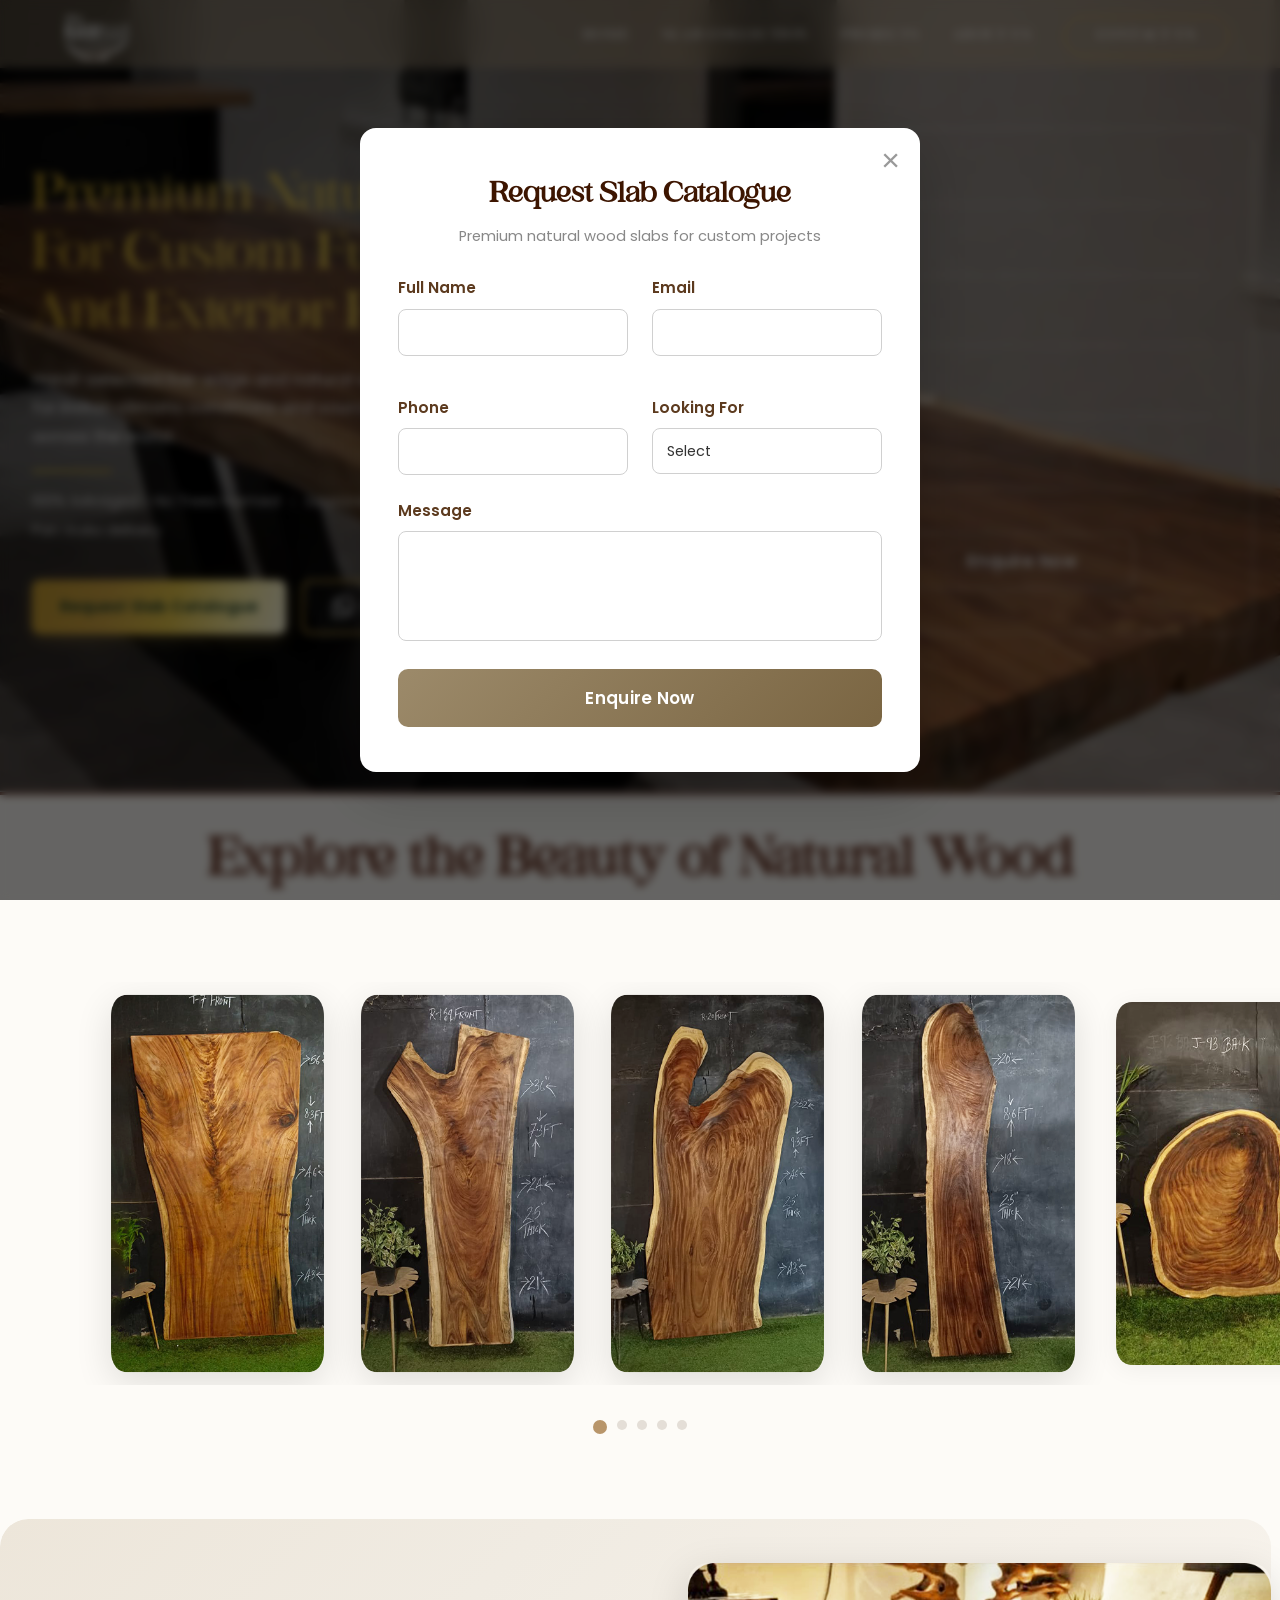
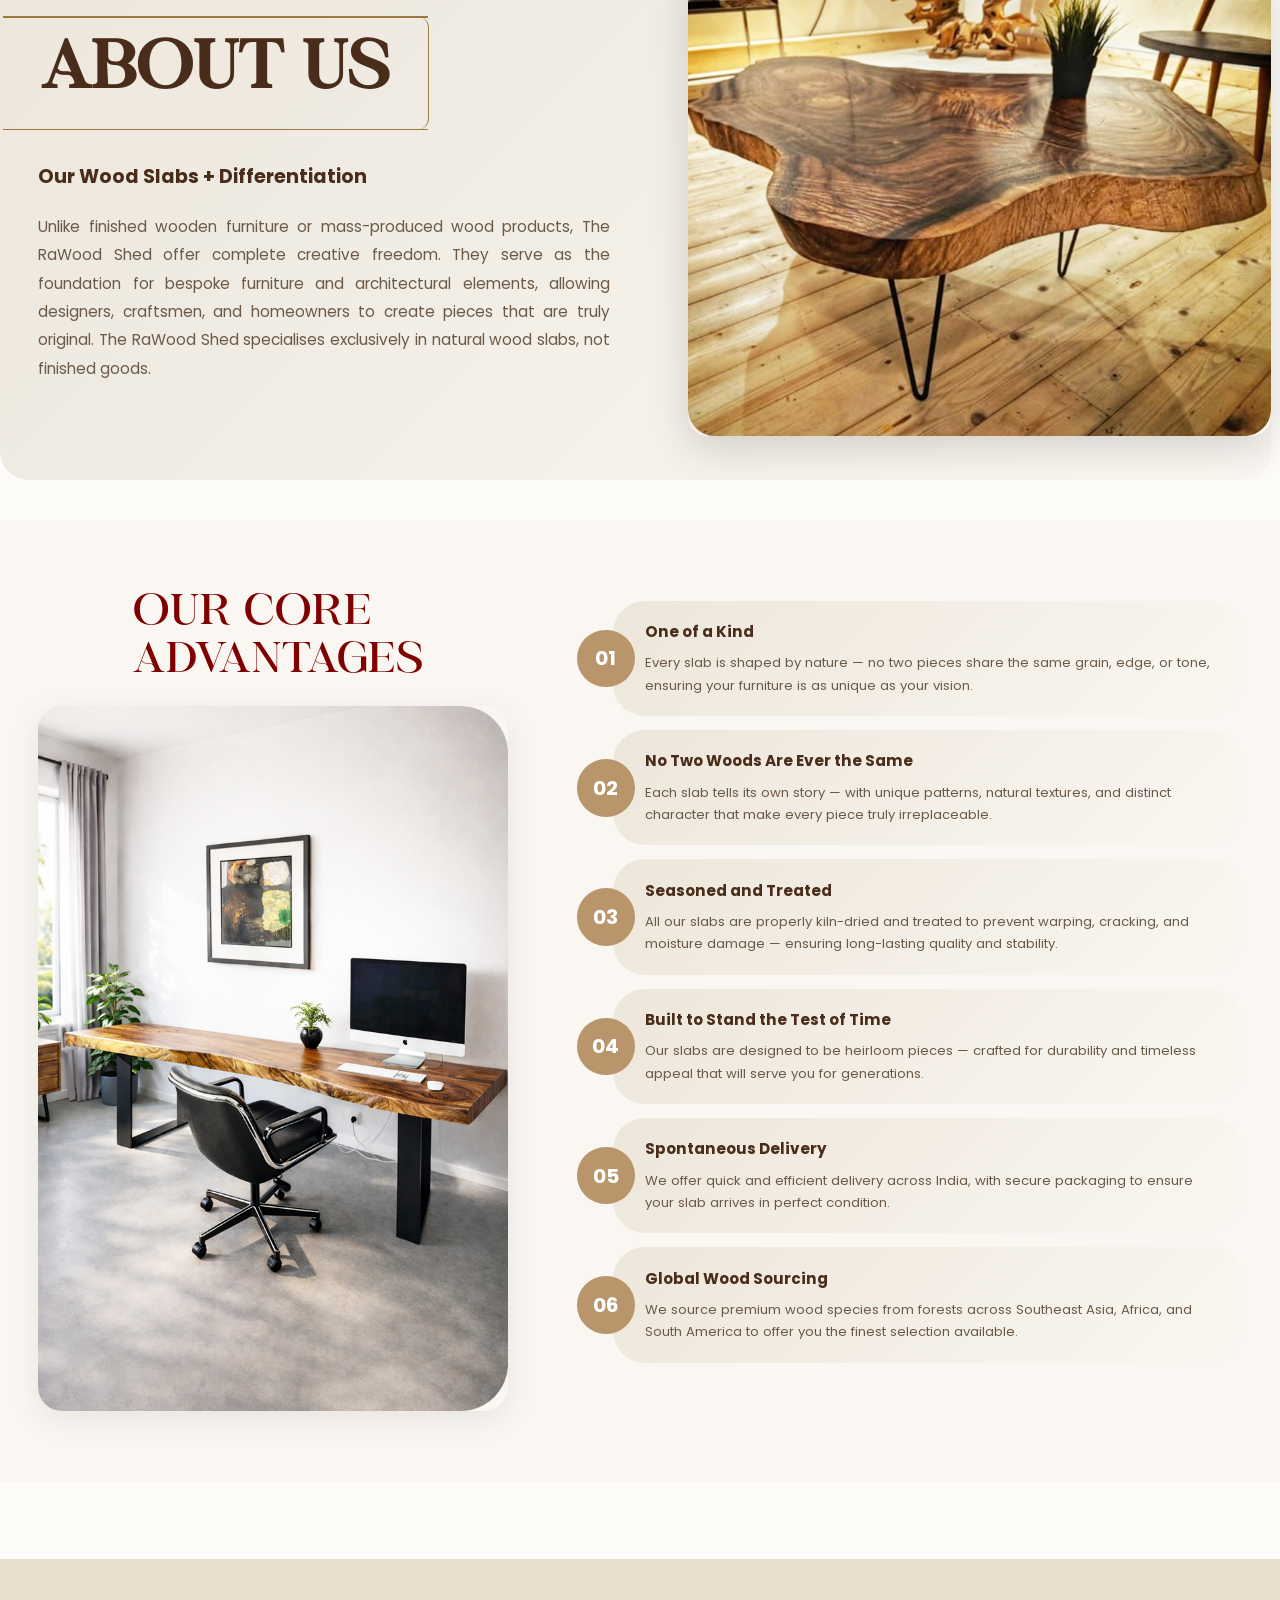
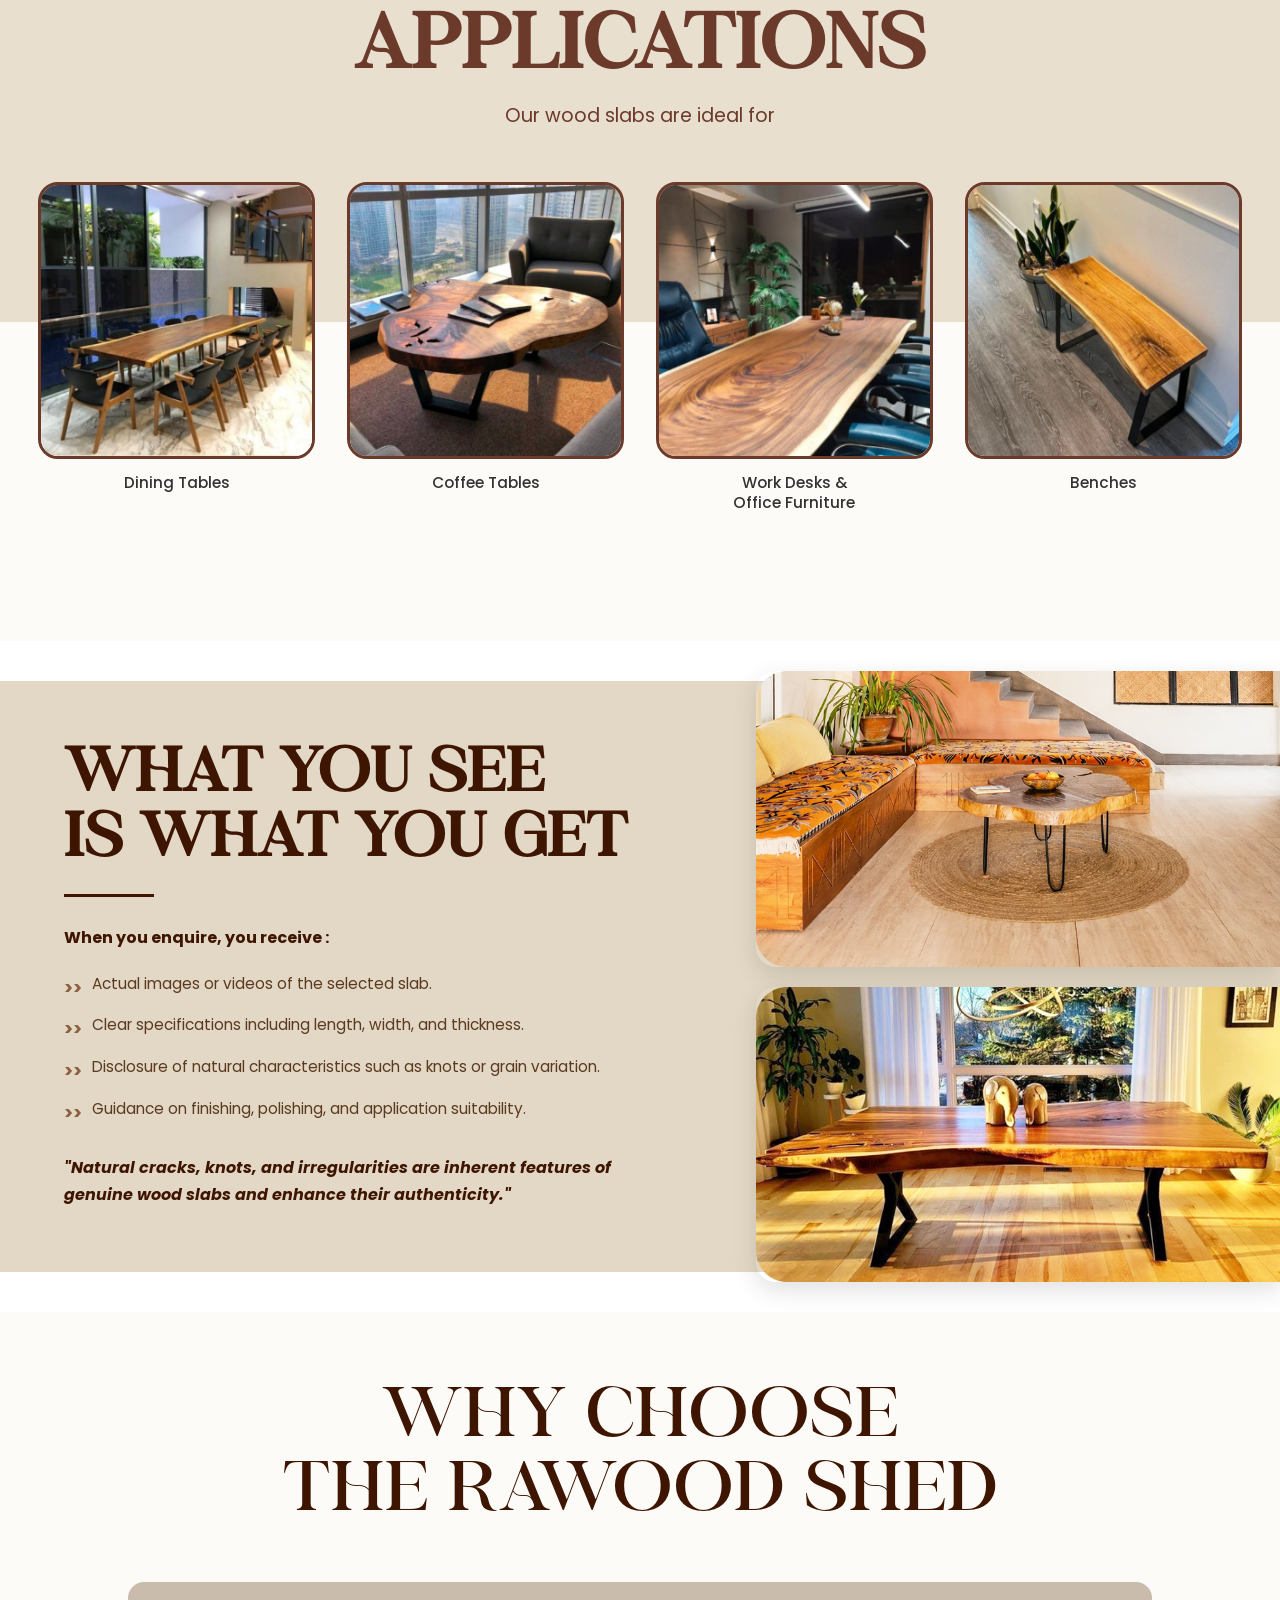
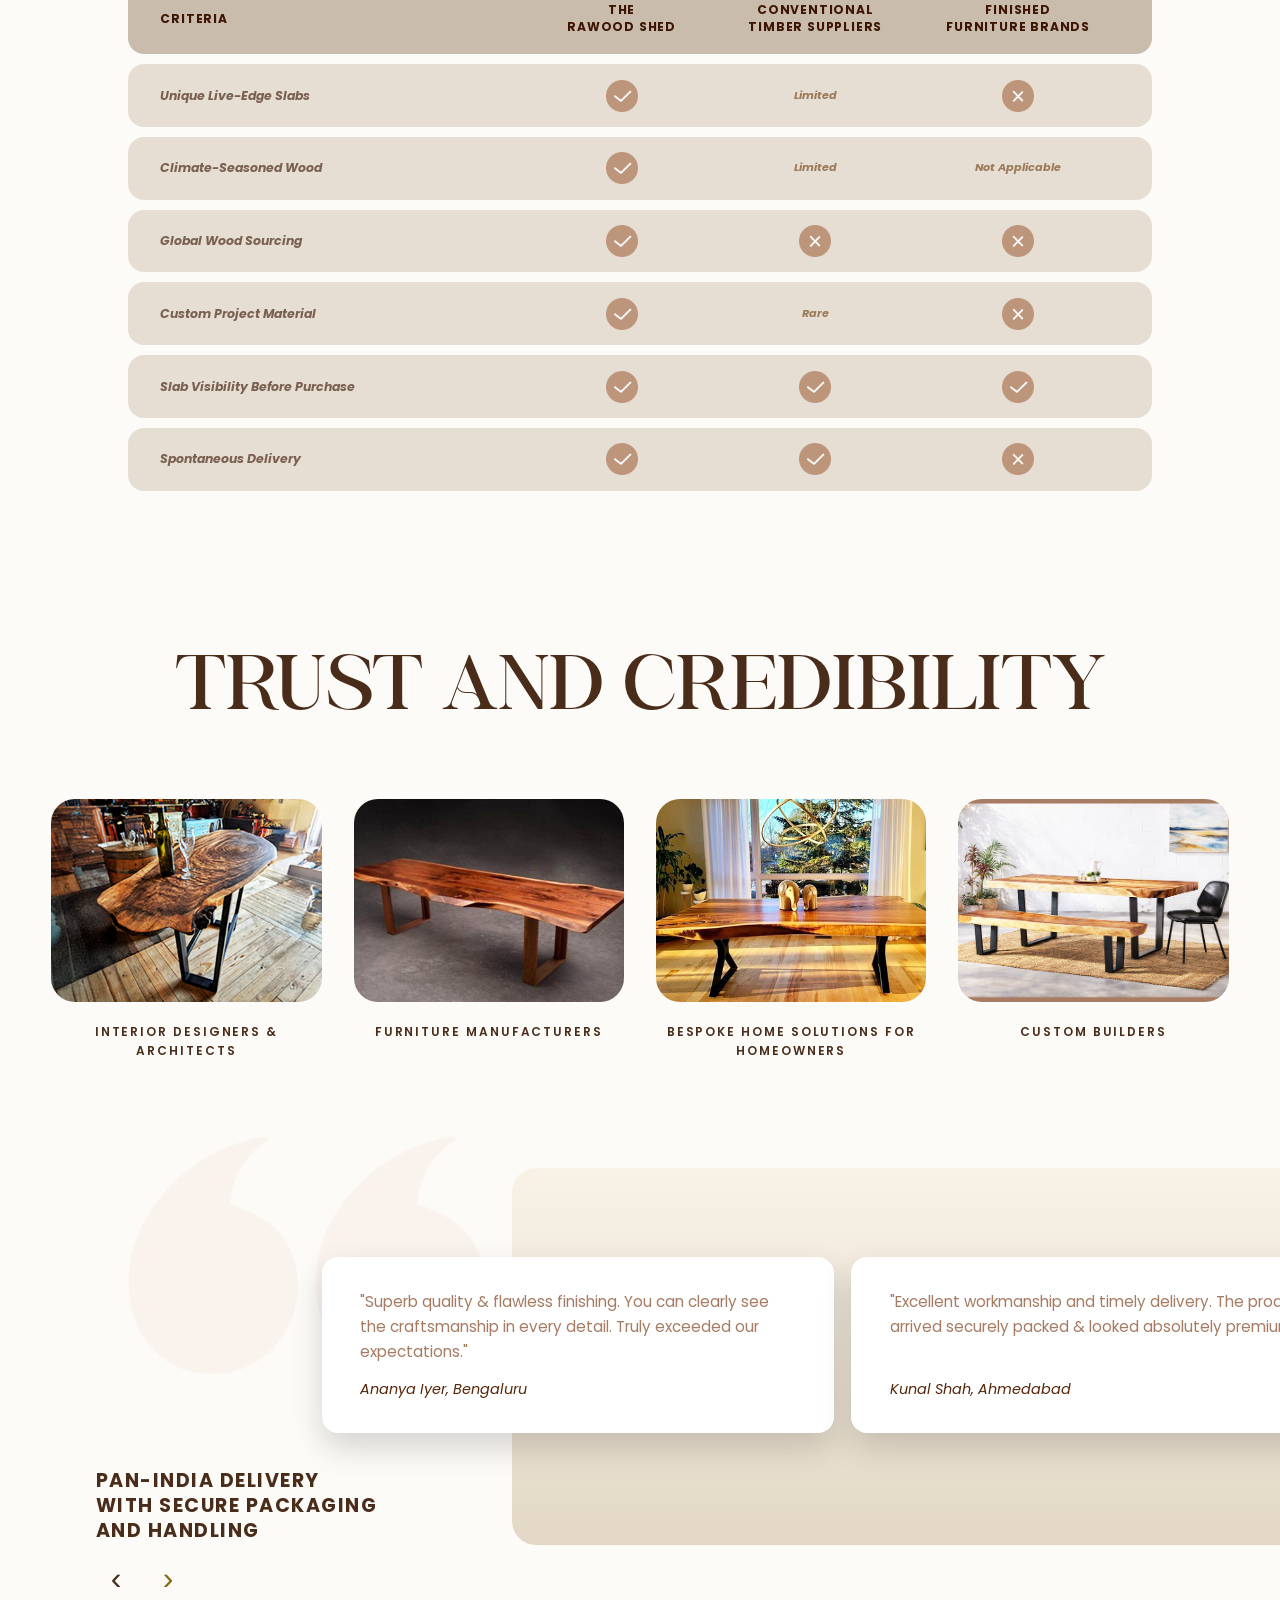
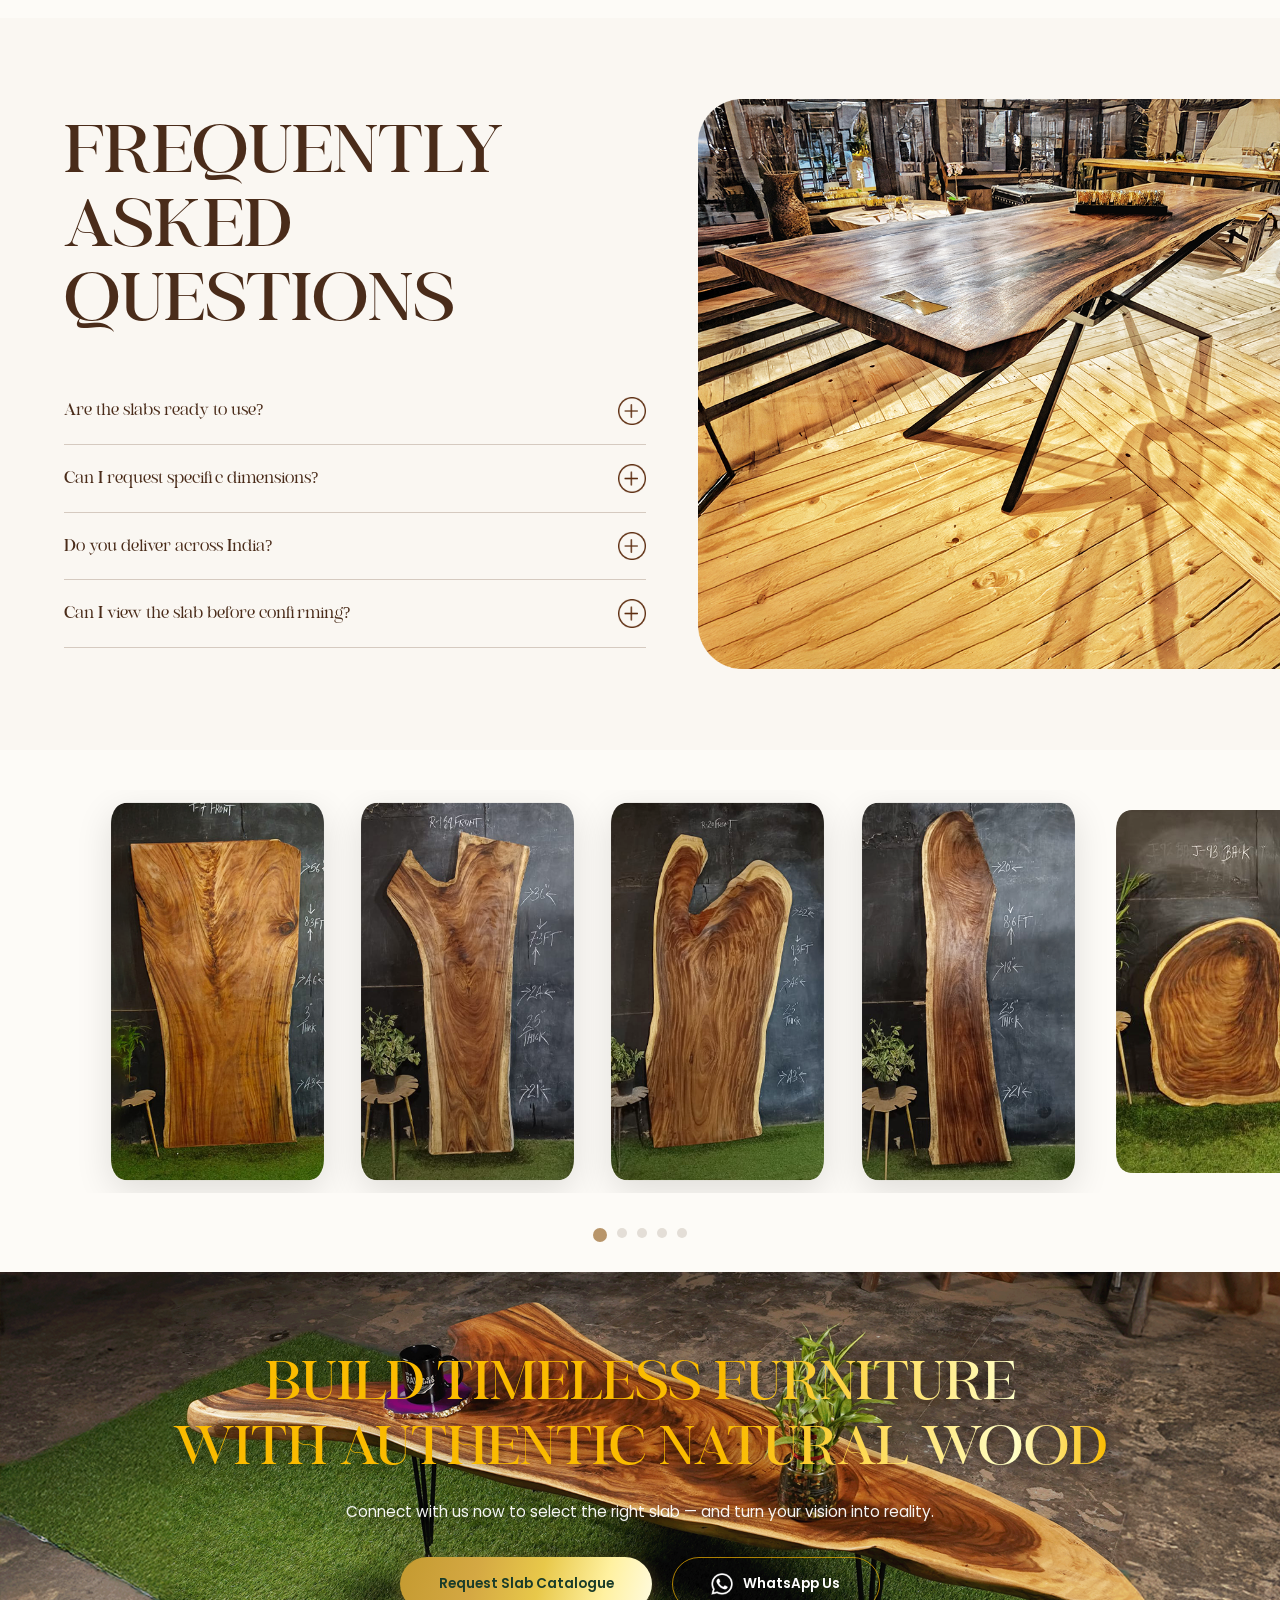
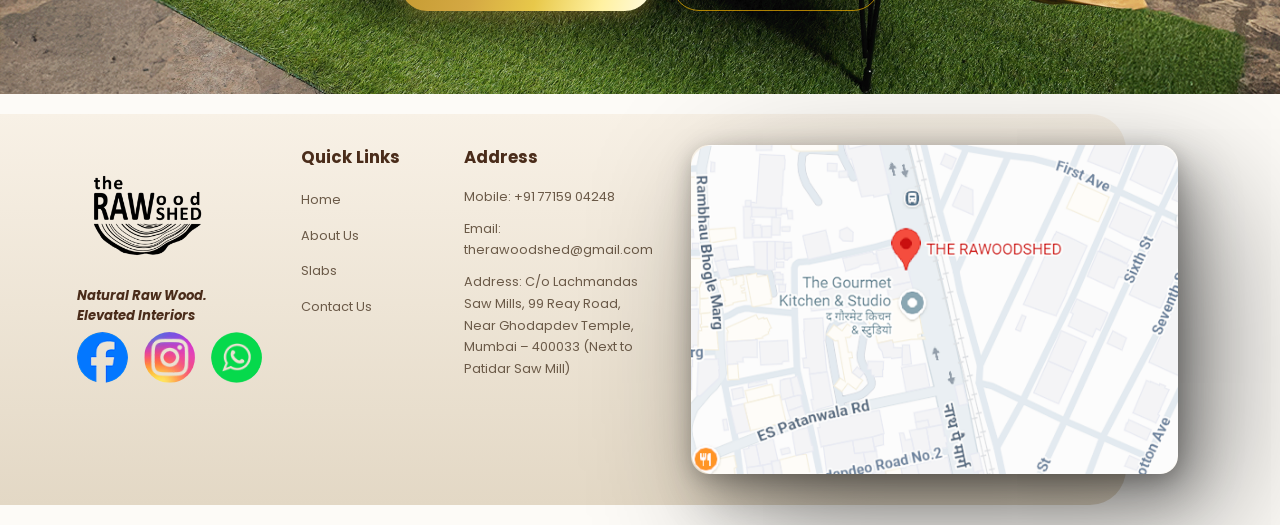
==== commit 6b26d46e: "Add social links, popup on catalogue click, and remove heading underline - Link Facebook and Instagr" ====
--- a/index.html
+++ b/index.html
@@ -496,8 +496,8 @@
                     </div>
                     <p class="footer-tagline">Natural Raw Wood.<br>Elevated Interiors</p>
                     <div class="footer-socials">
-                        <a href="#"><img loading="lazy" src="assets/images/transparent-Photoroom - 2026-02-18T194327.606.png" alt="Facebook"></a>
-                        <a href="#"><img loading="lazy" src="assets/images/imgi_24_instagram.png" alt="Instagram"></a>
+                        <a href="https://www.facebook.com/therawoodshed" target="_blank" rel="noopener noreferrer"><img loading="lazy" src="assets/images/transparent-Photoroom - 2026-02-18T194327.606.png" alt="Facebook"></a>
+                        <a href="https://www.instagram.com/therawoodshed/" target="_blank" rel="noopener noreferrer"><img loading="lazy" src="assets/images/imgi_24_instagram.png" alt="Instagram"></a>
                         <a href="#"><img loading="lazy" src="assets/images/transparent-Photoroom - 2026-02-18T194255.394.png" alt="WhatsApp"></a>
                     </div>
                 </div>
--- a/css/style.css
+++ b/css/style.css
@@ -910,9 +910,6 @@
     color: #6B3A2A;
     font-weight: 700;
     margin-bottom: 8px;
-    border-bottom: 3px solid #6B3A2A;
-    display: inline-block;
-    padding-bottom: 6px;
     position: relative;
     z-index: 1;
 }
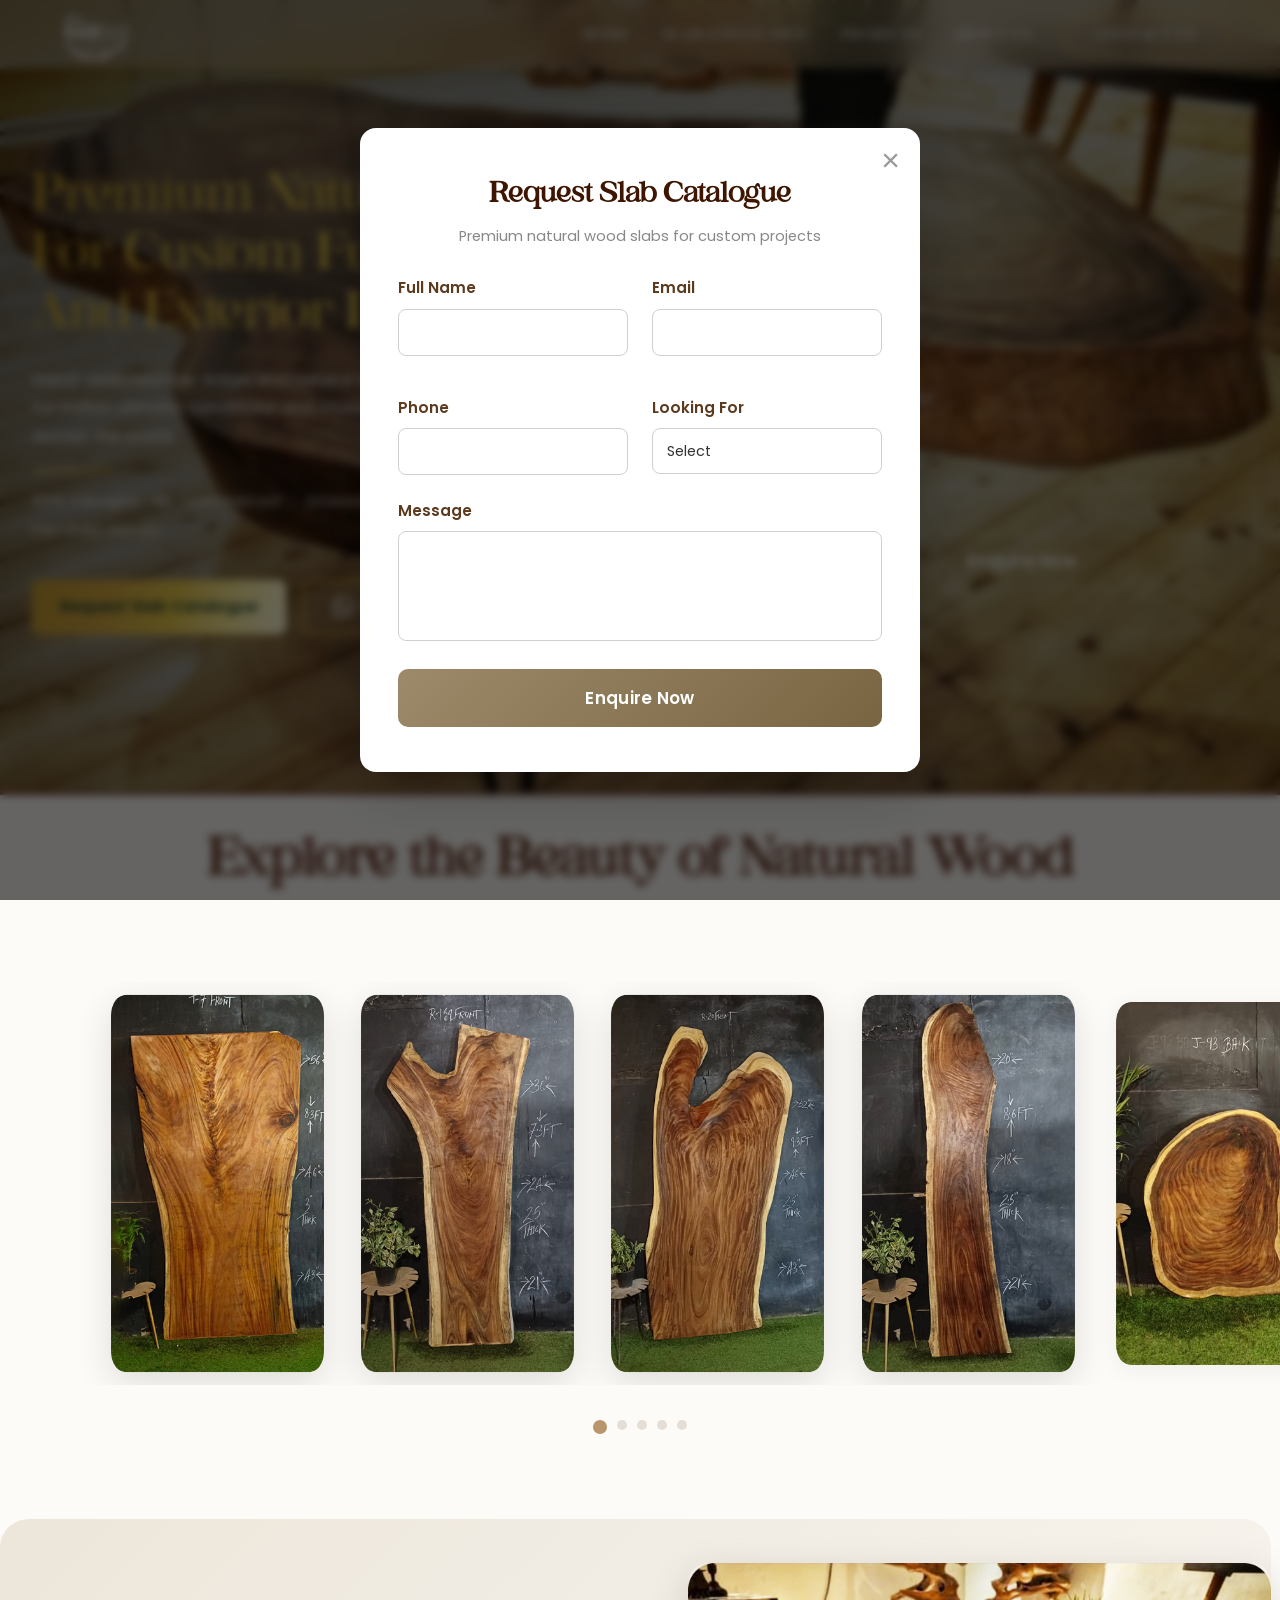
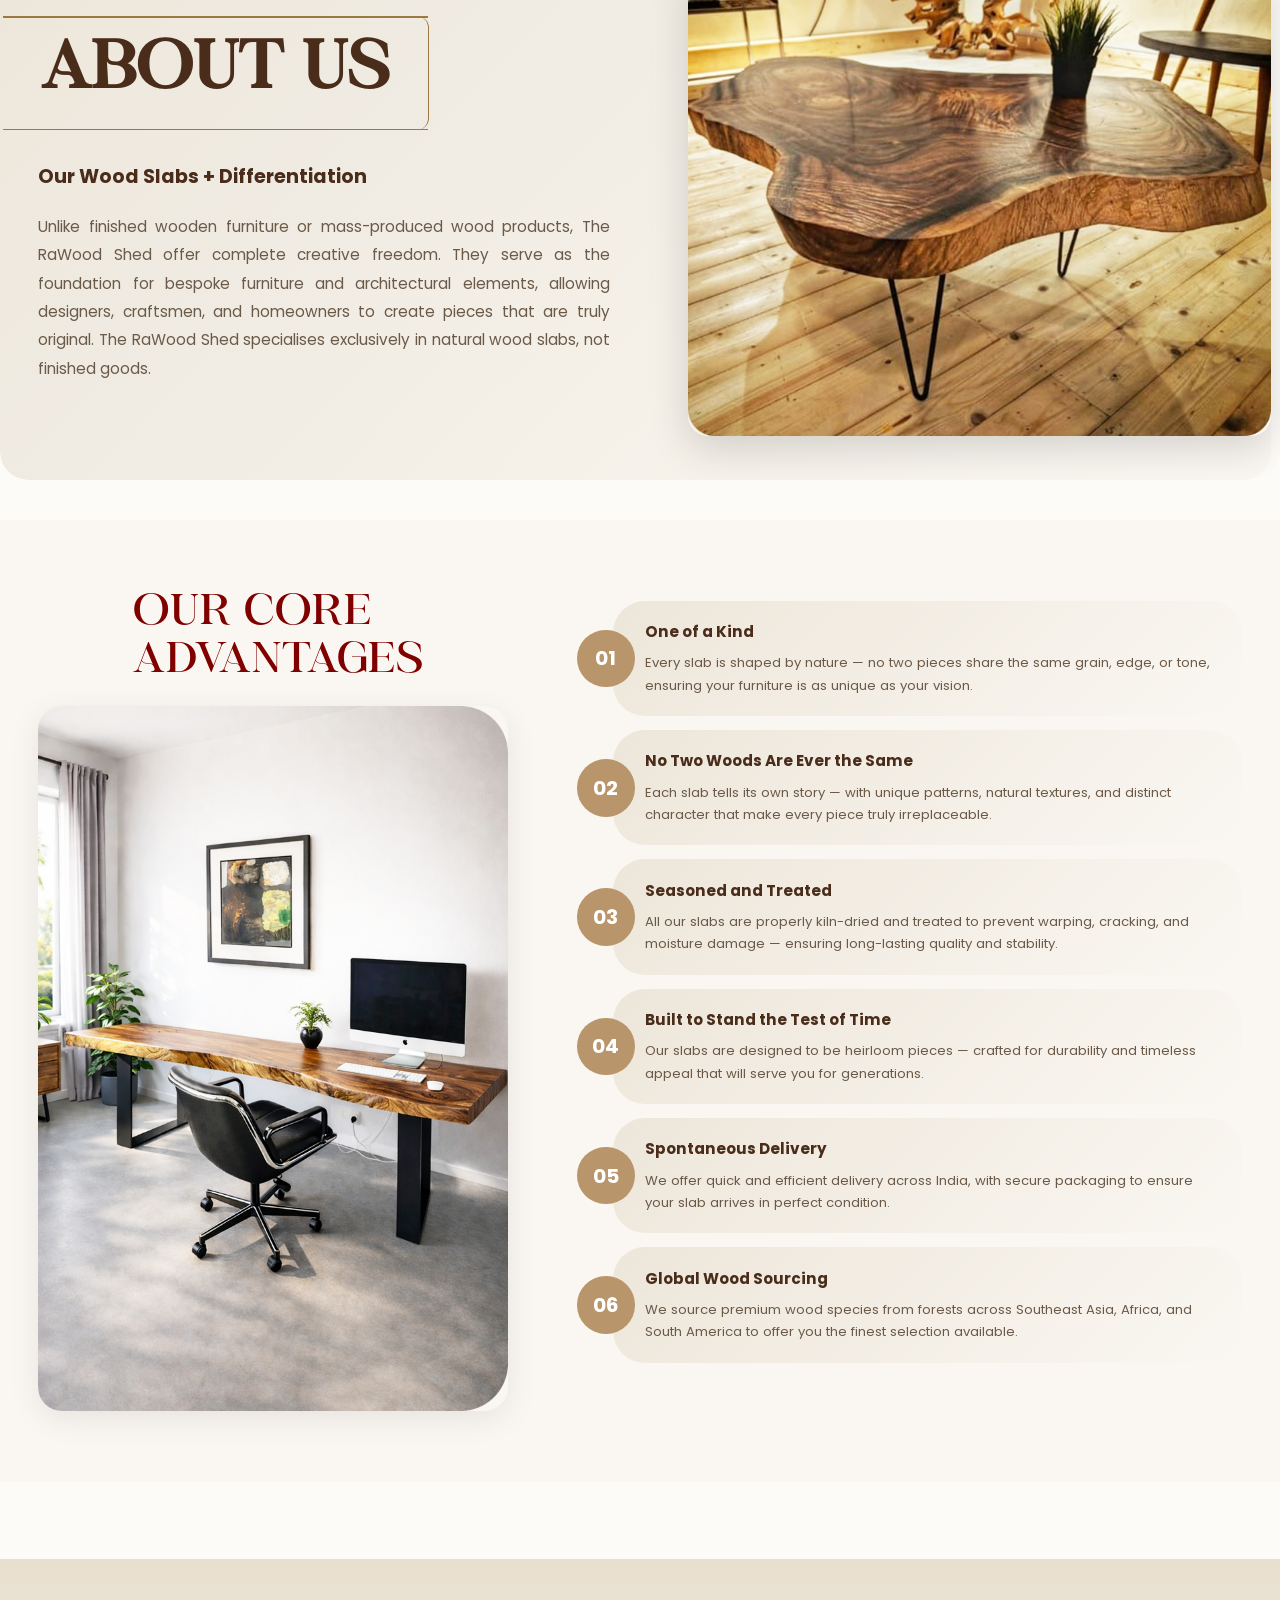
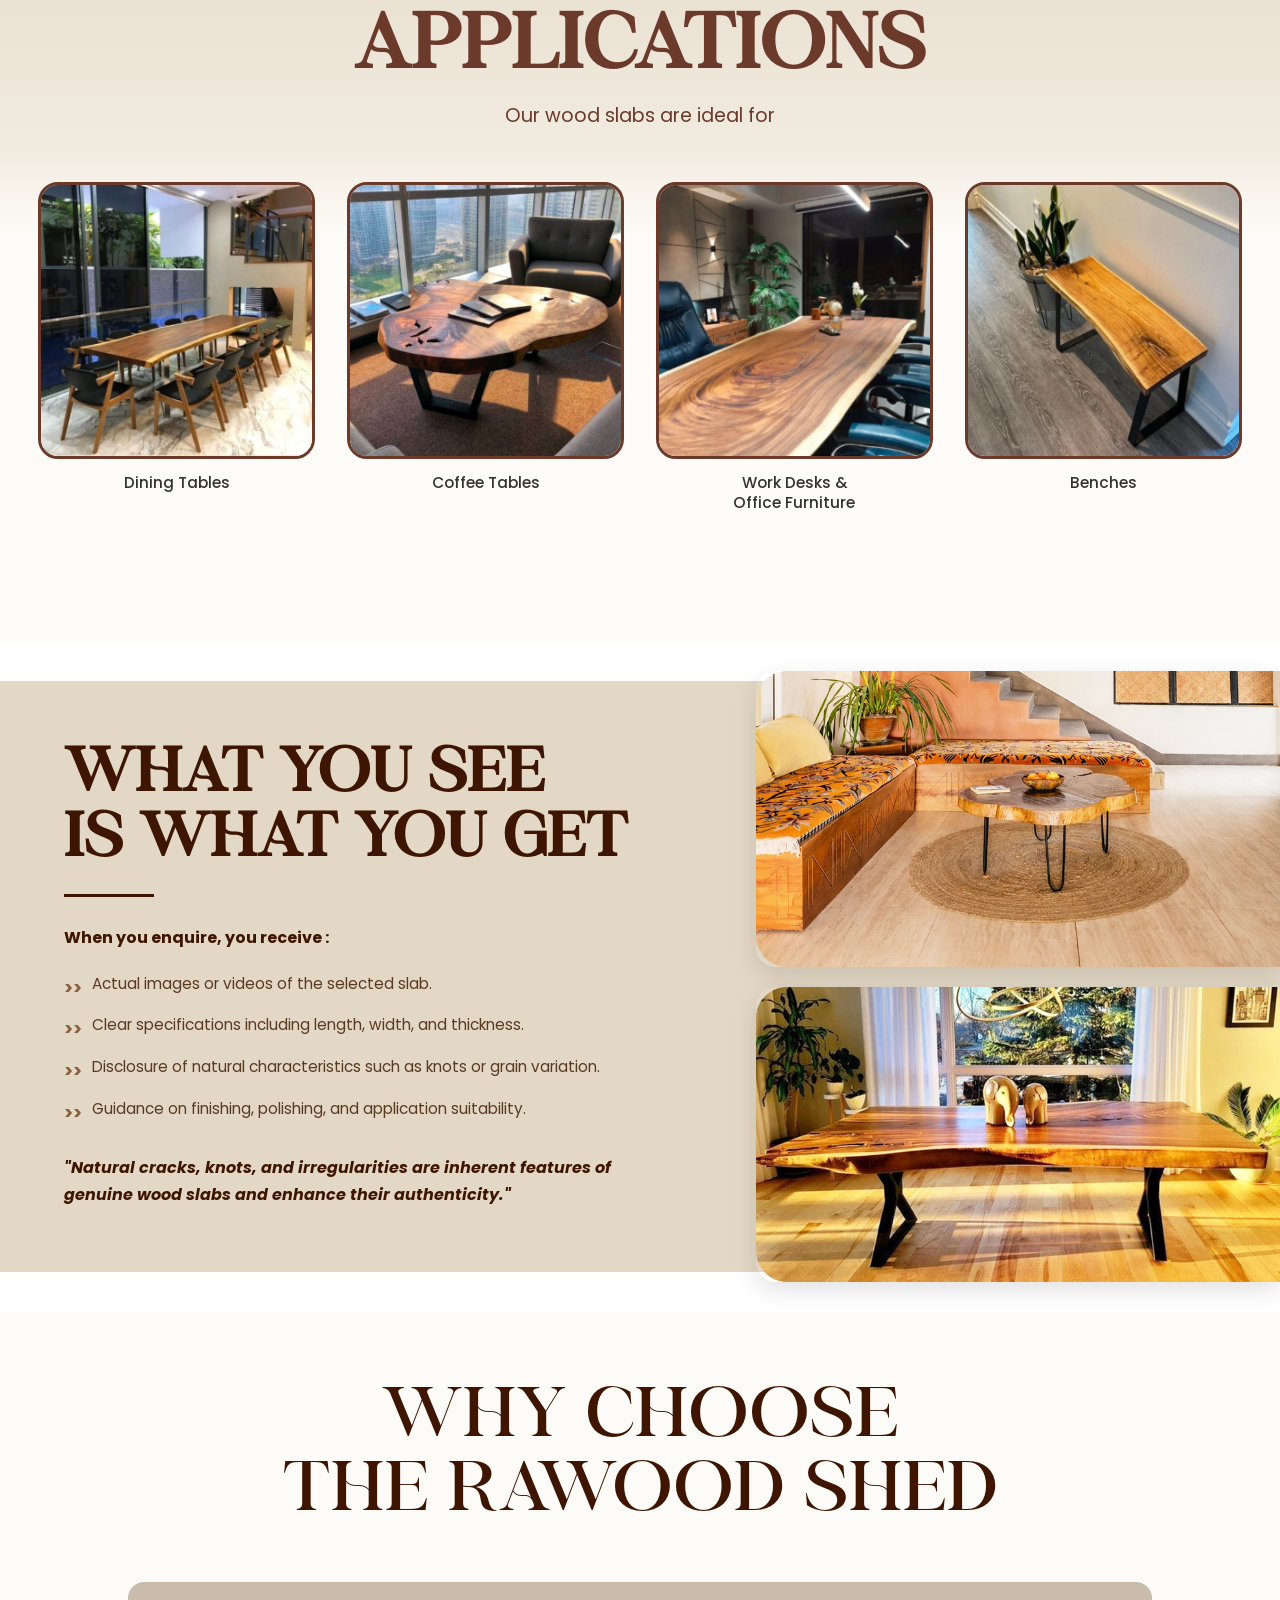
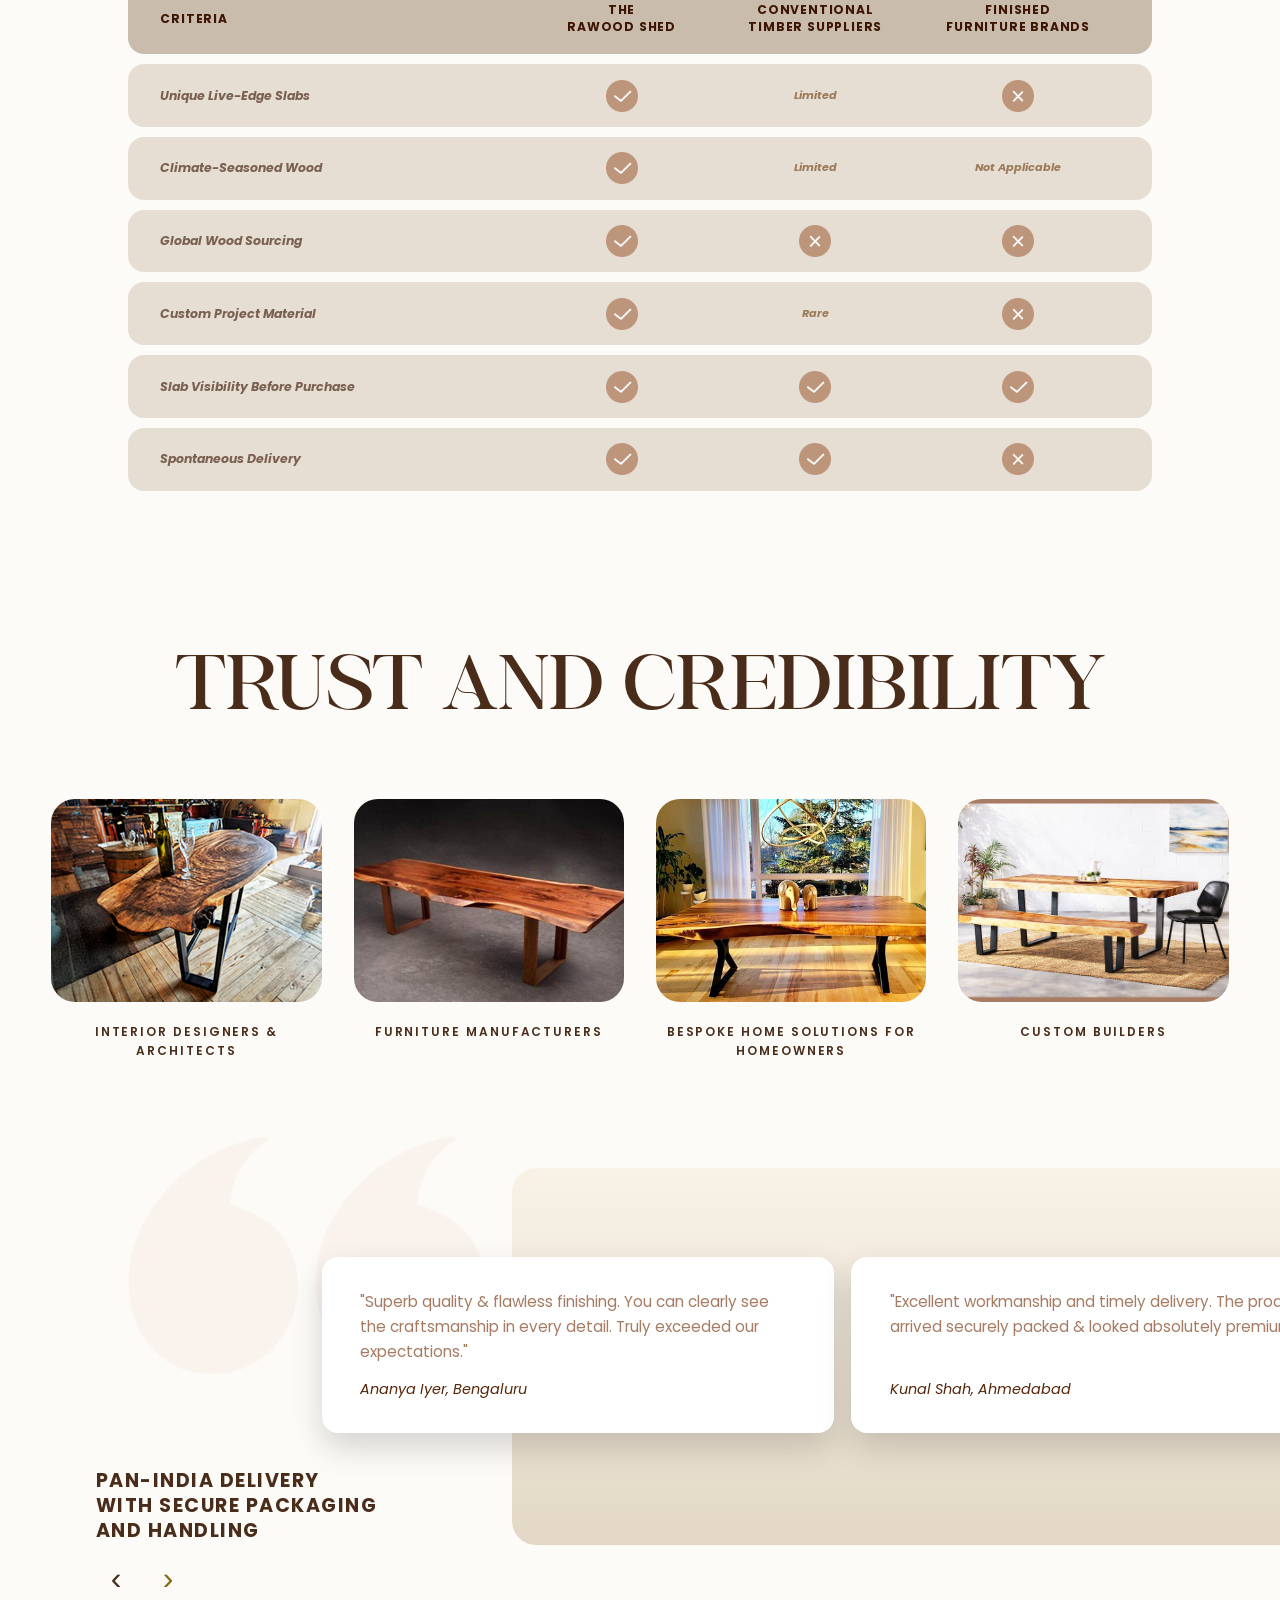
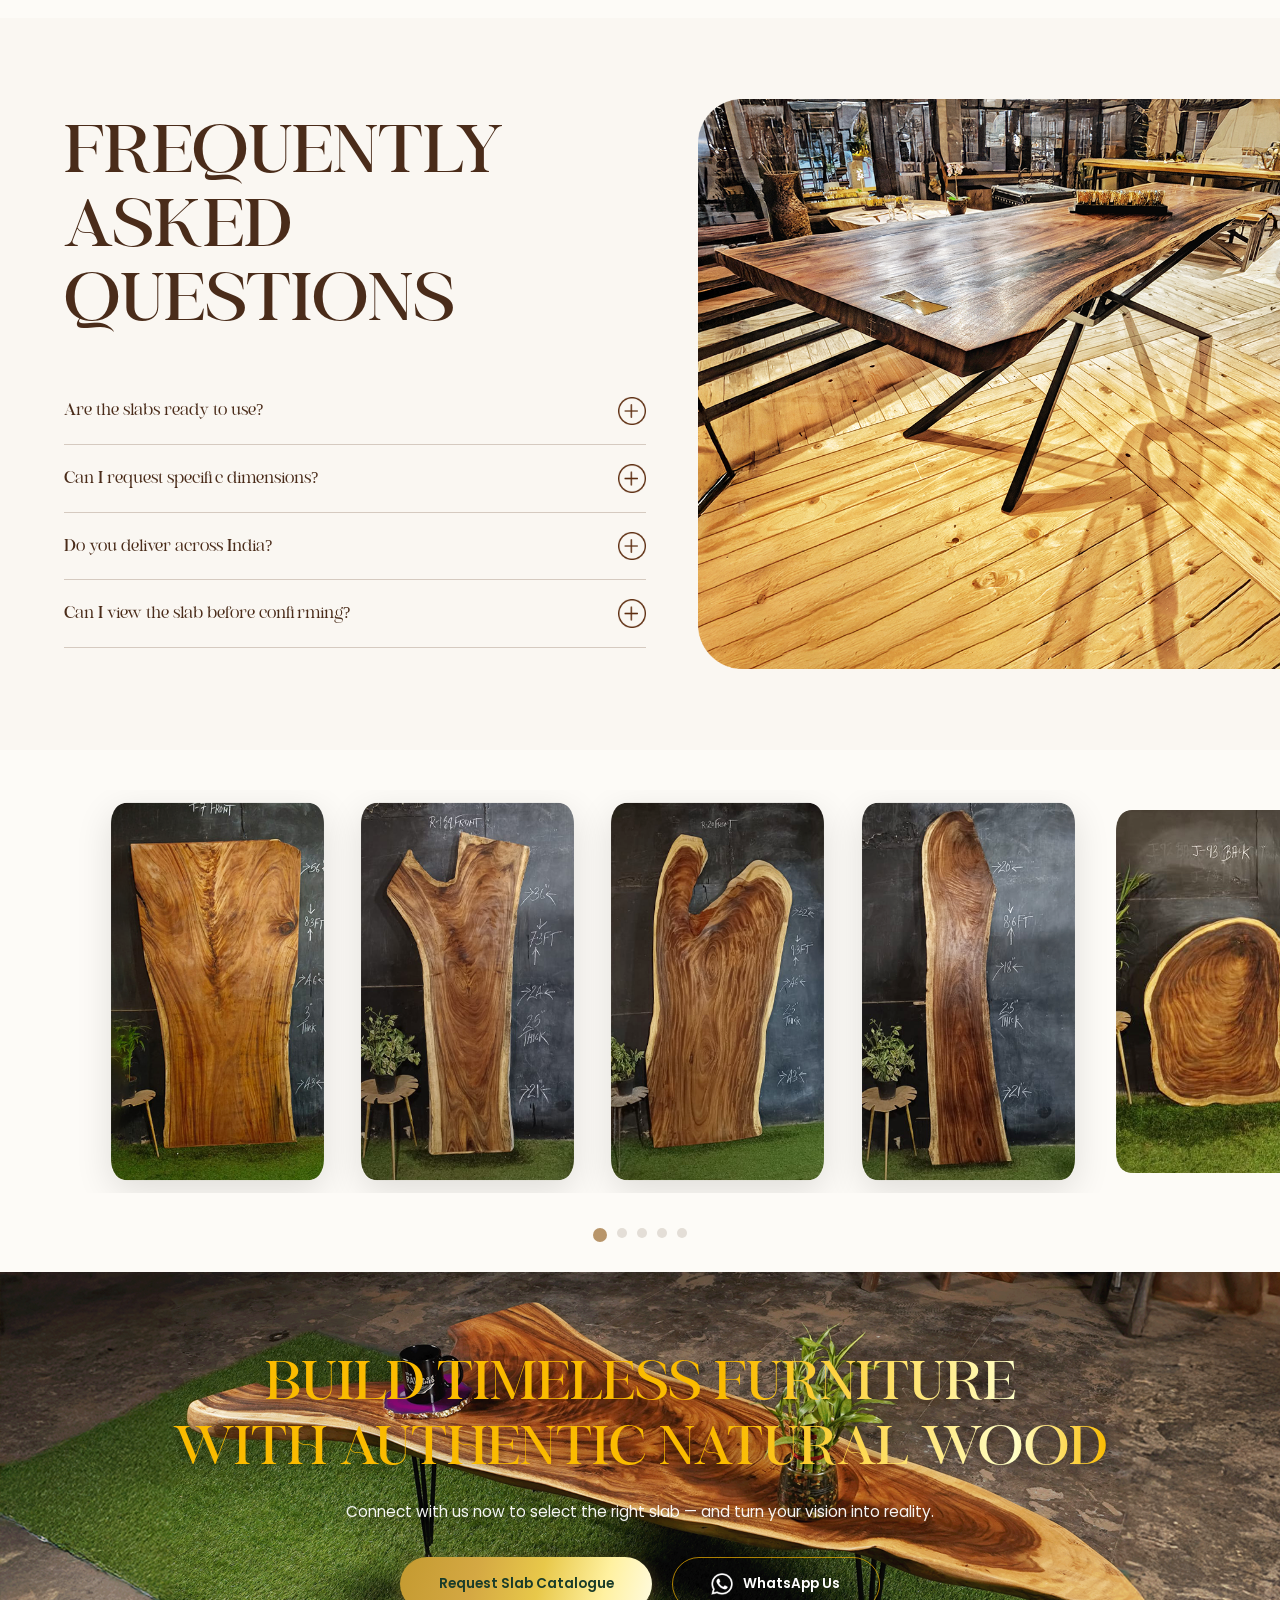
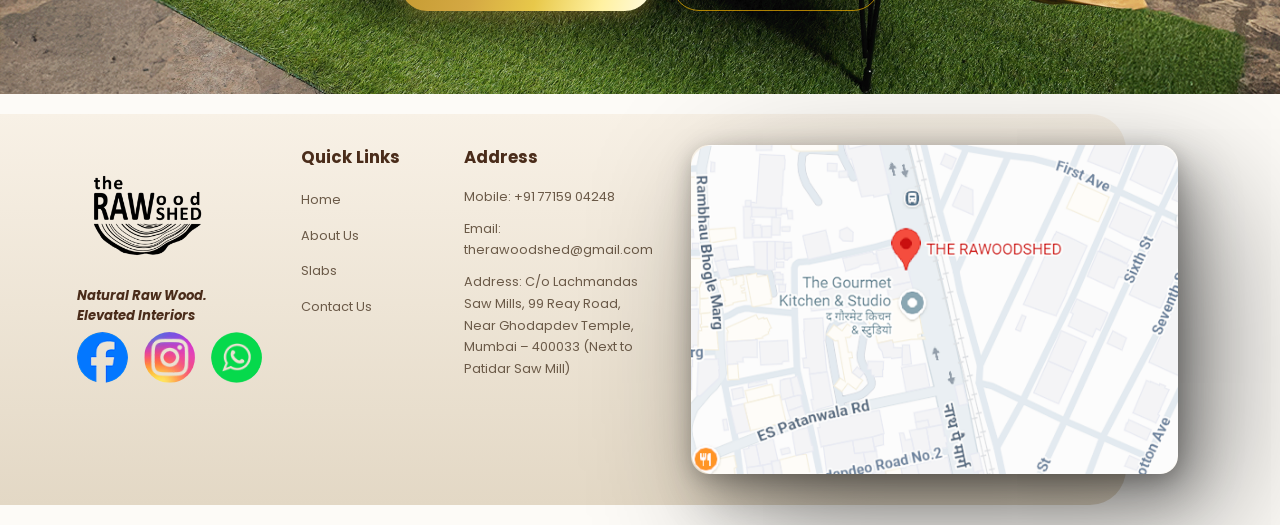
==== commit 698973ea: "Fix mobile overflow, application section styling, and popup scroll logic - Add overflow hidden on ap" ====
--- a/index.html
+++ b/index.html
@@ -2,7 +2,7 @@
 <html lang="en">
 <head>
     <meta charset="UTF-8">
-    <meta name="viewport" content="width=device-width, initial-scale=1.0">
+    <meta name="viewport" content="width=device-width, initial-scale=1.0, maximum-scale=1.0, user-scalable=no">
     <title>The RaWood Shed - Premium Natural Wood Slabs</title>
     <link rel="stylesheet" href="css/style.css">
     <script>
--- a/css/style.css
+++ b/css/style.css
@@ -883,6 +883,7 @@
 .applications {
     padding: clamp(50px, 6vw, 90px) 0;
     background: var(--color-bg);
+    overflow: hidden;
 }
 
 .applications-container {
@@ -899,9 +900,9 @@
     top: 0;
     left: -5vw;
     right: -5vw;
-    height: 60%;
-    background: #E8DFCF;
-    border-radius: 24px;
+    height: 45%;
+    background: linear-gradient(180deg, #E8DFCF 0%, #F2EBE0 70%, transparent 100%);
+    border-radius: 24px 24px 0 0;
     z-index: 0;
 }
 
@@ -2453,7 +2454,7 @@
     }
 
     .applications-container {
-        padding: 0 16px;
+        padding: 24px 16px 0;
     }
 
     .applications-heading {
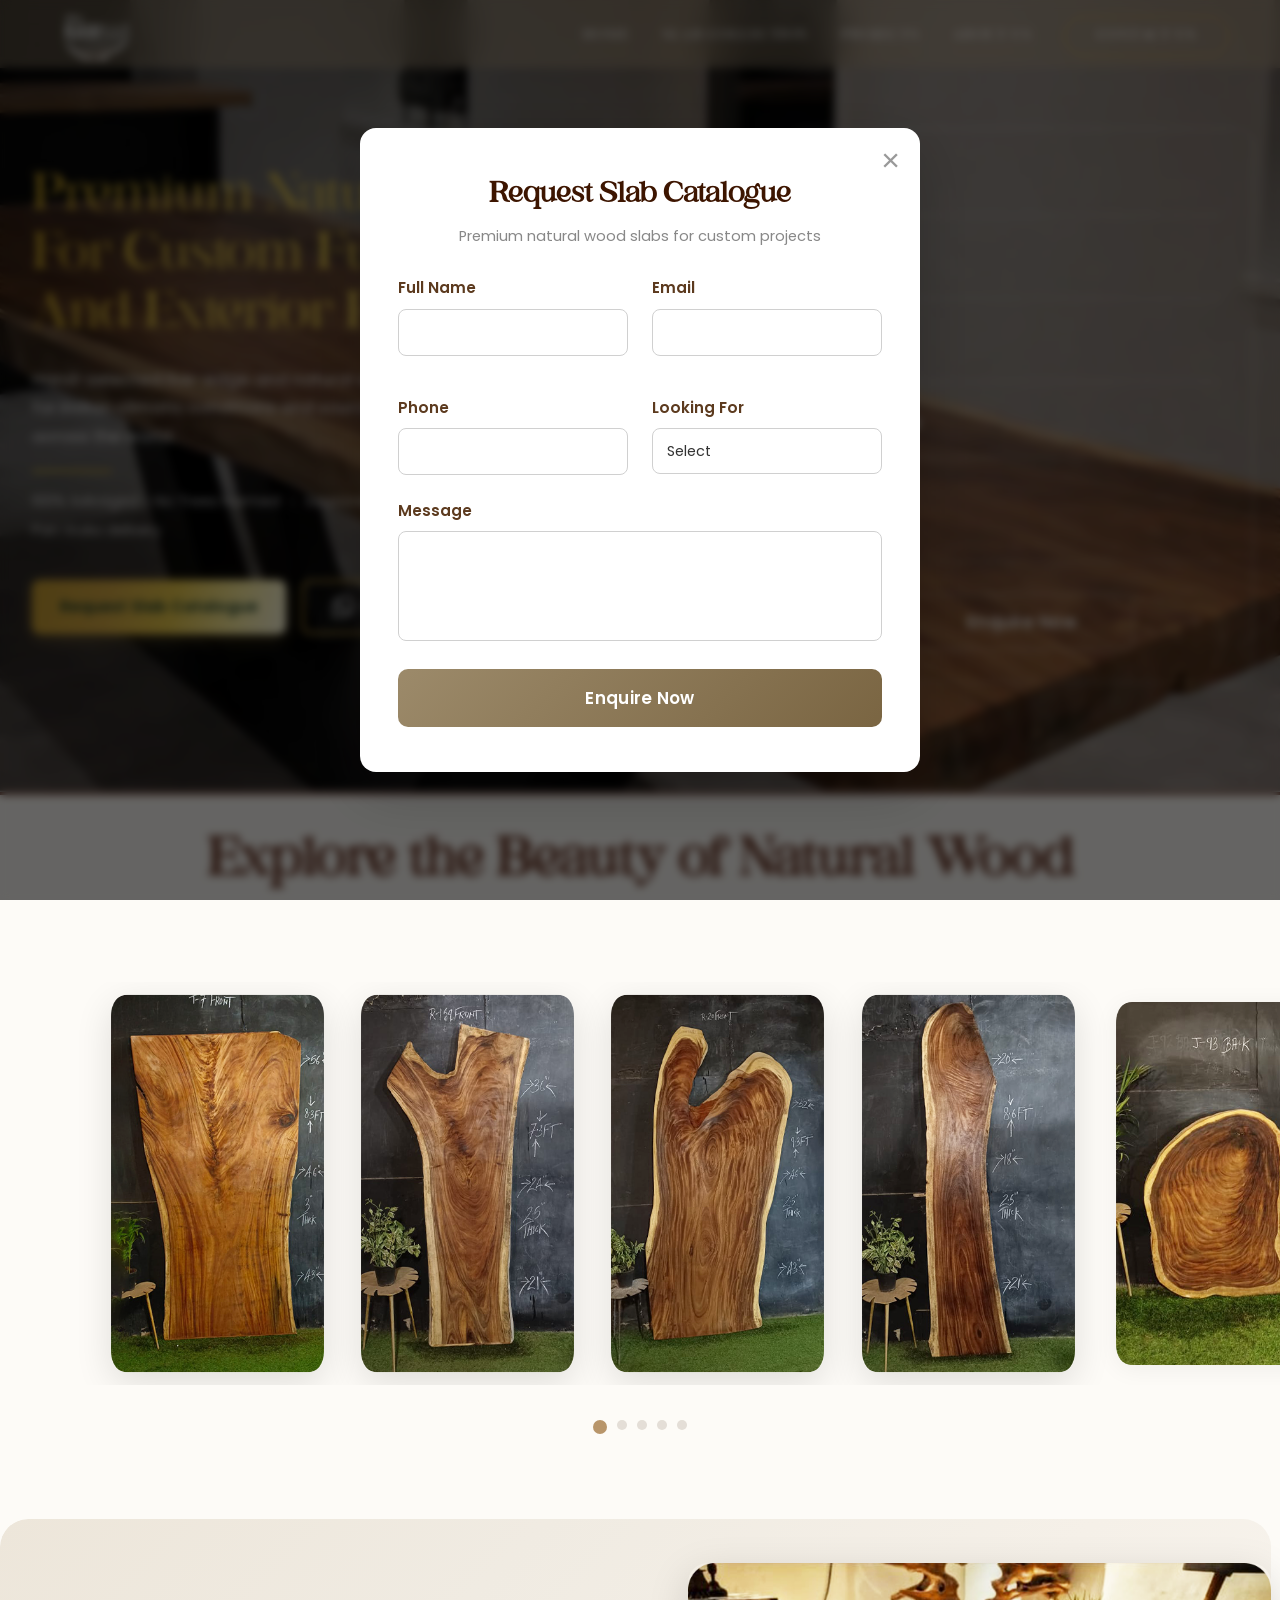
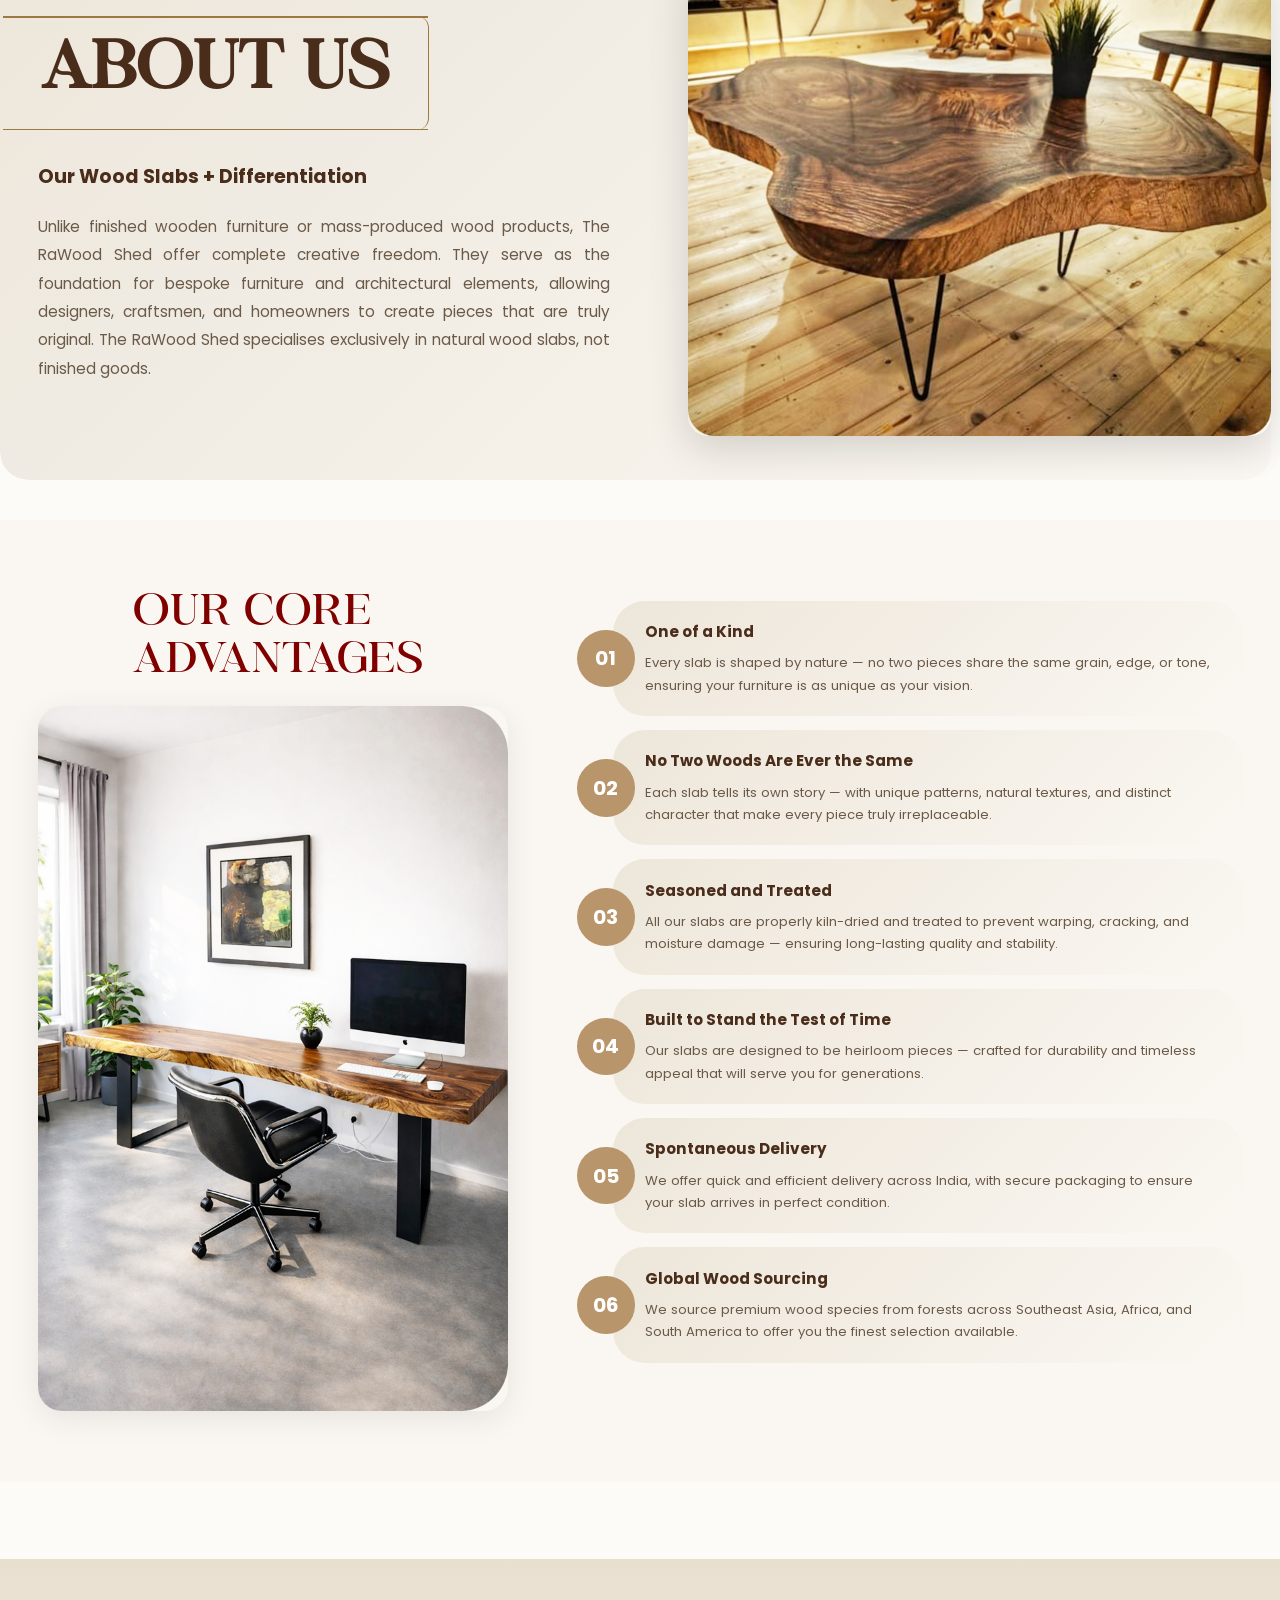
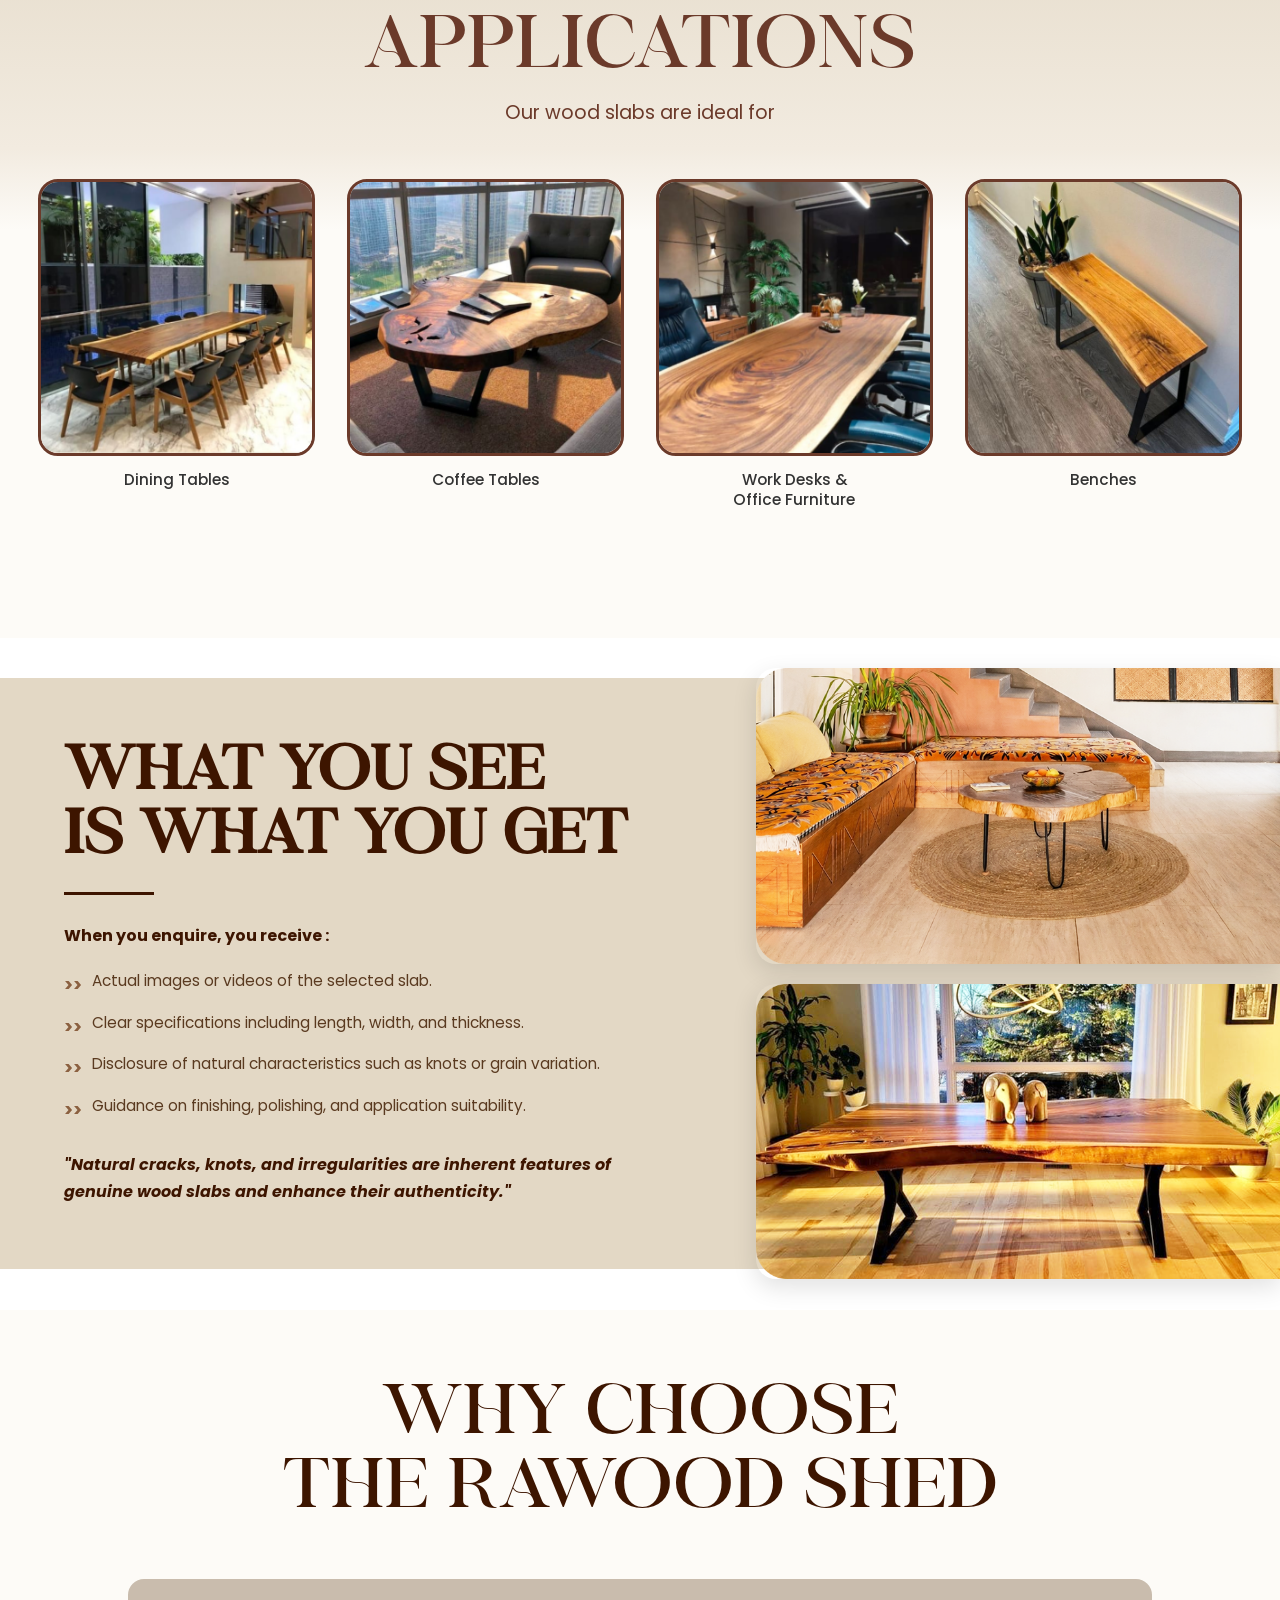
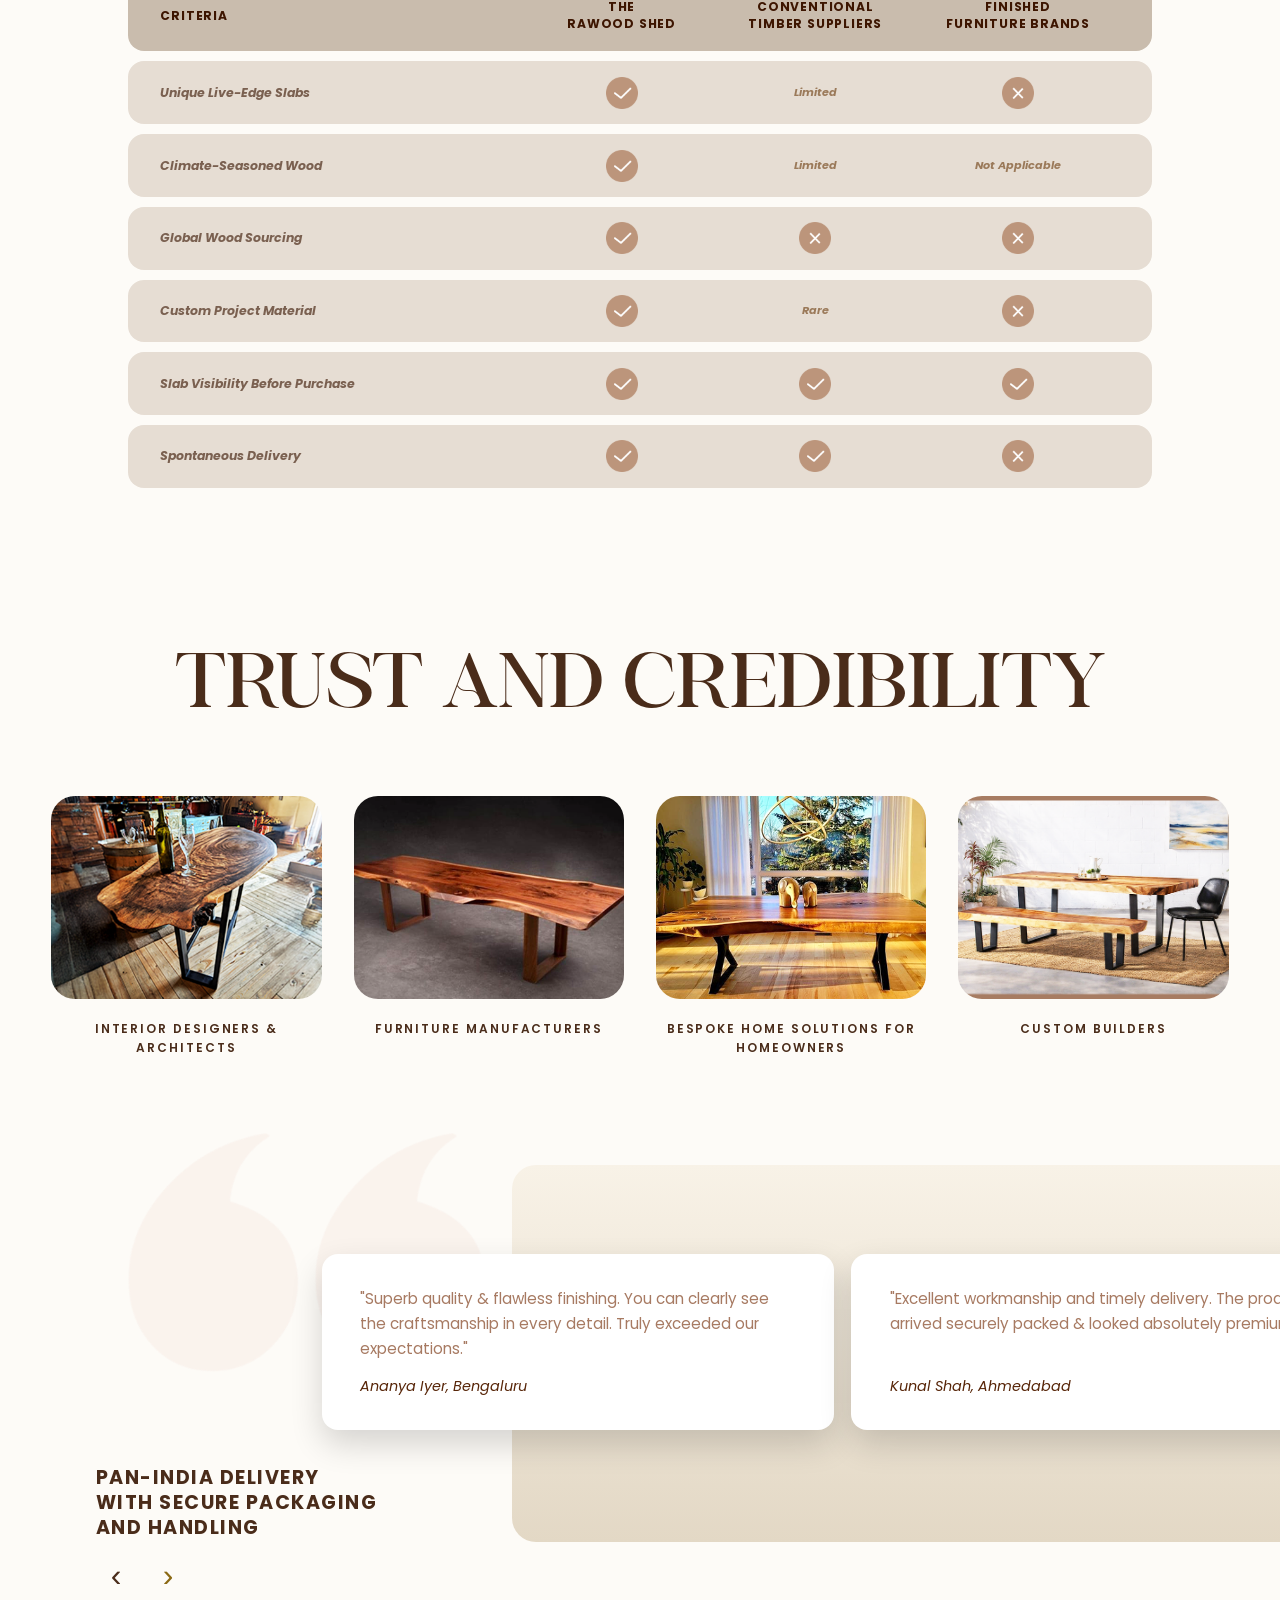
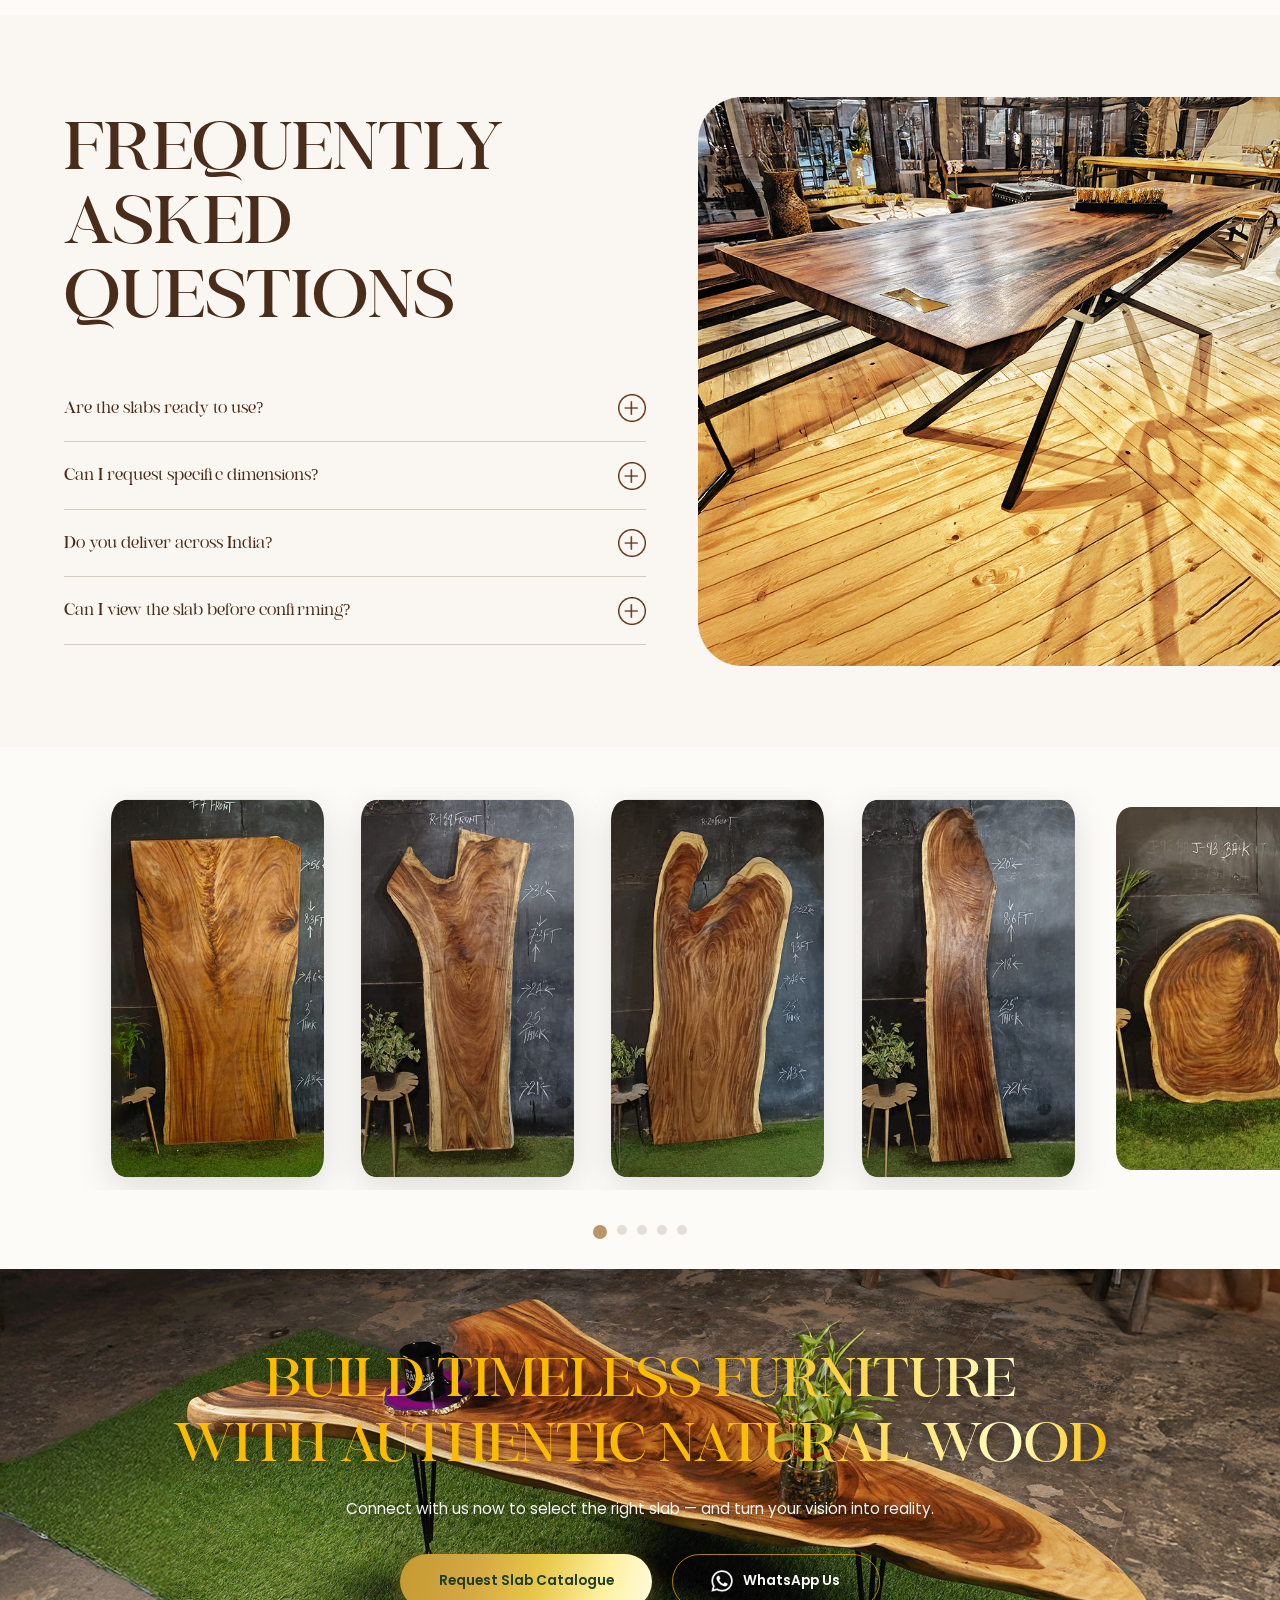
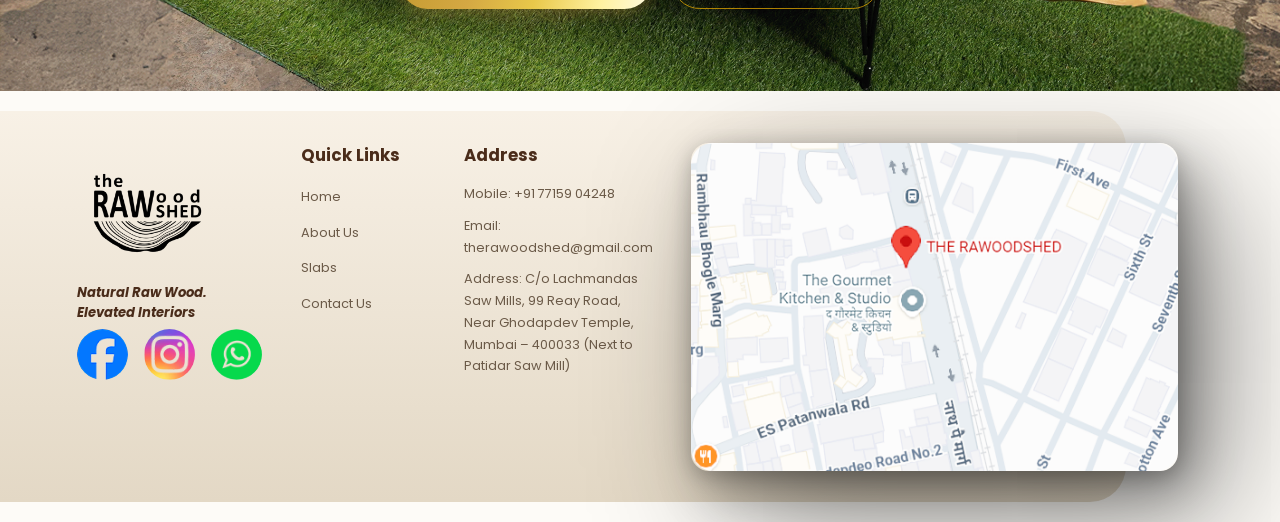
==== commit 25a53a9b: "Add cache-busting version strings and reduce enquire form size - Add ?v=2.0 to CSS and JS file refer" ====
--- a/index.html
+++ b/index.html
@@ -4,7 +4,7 @@
     <meta charset="UTF-8">
     <meta name="viewport" content="width=device-width, initial-scale=1.0, maximum-scale=1.0, user-scalable=no">
     <title>The RaWood Shed - Premium Natural Wood Slabs</title>
-    <link rel="stylesheet" href="css/style.css">
+    <link rel="stylesheet" href="css/style.css?v=2.0">
     <script>
         // Normalize display scaling on Windows laptops (125%/150% scaling)
         // so the site looks the same as on Mac at 100%
@@ -575,6 +575,6 @@
         </div>
     </div>
 
-    <script src="js/main.js" defer></script>
+    <script src="js/main.js?v=2.0" defer></script>
 </body>
 </html>
--- a/css/style.css
+++ b/css/style.css
@@ -467,13 +467,13 @@
 
 .hero-form {
     width: 100%;
-    padding: clamp(28px, 3.5vw, 52px) clamp(22px, 3.5vw, 54px) clamp(24px, 3.5vw, 50px);
+    padding: clamp(20px, 2.5vw, 36px) clamp(18px, 2.5vw, 38px) clamp(18px, 2.5vw, 34px);
     background: none;
     border: 1.5px solid rgba(255, 255, 255, 0.35);
     border-radius: 18px;
     display: flex;
     flex-direction: column;
-    gap: 40px;
+    gap: 28px;
 }
 
 .hero-form .form-group {
@@ -496,11 +496,11 @@
     background: transparent;
     border: none;
     border-bottom: 1.5px solid rgba(255, 255, 255, 0.3);
-    padding: 0 0 3px;
+    padding: 3px 0 4px;
     margin: 0;
     color: var(--color-white);
     font-family: var(--font-primary);
-    font-size: 0.1px;
+    font-size: 0.85rem;
     font-weight: 300;
     outline: none;
     transition: all 0.2s ease;
@@ -509,23 +509,17 @@
     line-height: 1;
 }
 
-.hero-form input:focus,
-.hero-form select:focus {
-    font-size: 0.85rem;
-    padding: 3px 0 4px;
-}
-
 .hero-form textarea {
     display: block;
     width: 100%;
     background: transparent;
     border: none;
     border-bottom: 1.5px solid rgba(255, 255, 255, 0.3);
-    padding: 0 0 3px;
+    padding: 3px 0 4px;
     margin: 0;
     color: var(--color-white);
     font-family: var(--font-primary);
-    font-size: 0.1px;
+    font-size: 0.85rem;
     font-weight: 300;
     outline: none;
     transition: all 0.2s ease;
@@ -533,11 +527,6 @@
     -webkit-appearance: none;
     resize: none;
     line-height: 1;
-}
-
-.hero-form textarea:focus {
-    font-size: 0.85rem;
-    padding: 3px 0 4px;
     min-height: 24px;
 }
 
@@ -907,9 +896,9 @@
 }
 
 .applications-heading {
-    font-size: clamp(3rem, 6vw, 5rem);
+    font-size: clamp(2.875rem, 5.8vw, 4.875rem);
     color: #6B3A2A;
-    font-weight: 700;
+    font-weight: 400;
     margin-bottom: 8px;
     position: relative;
     z-index: 1;
